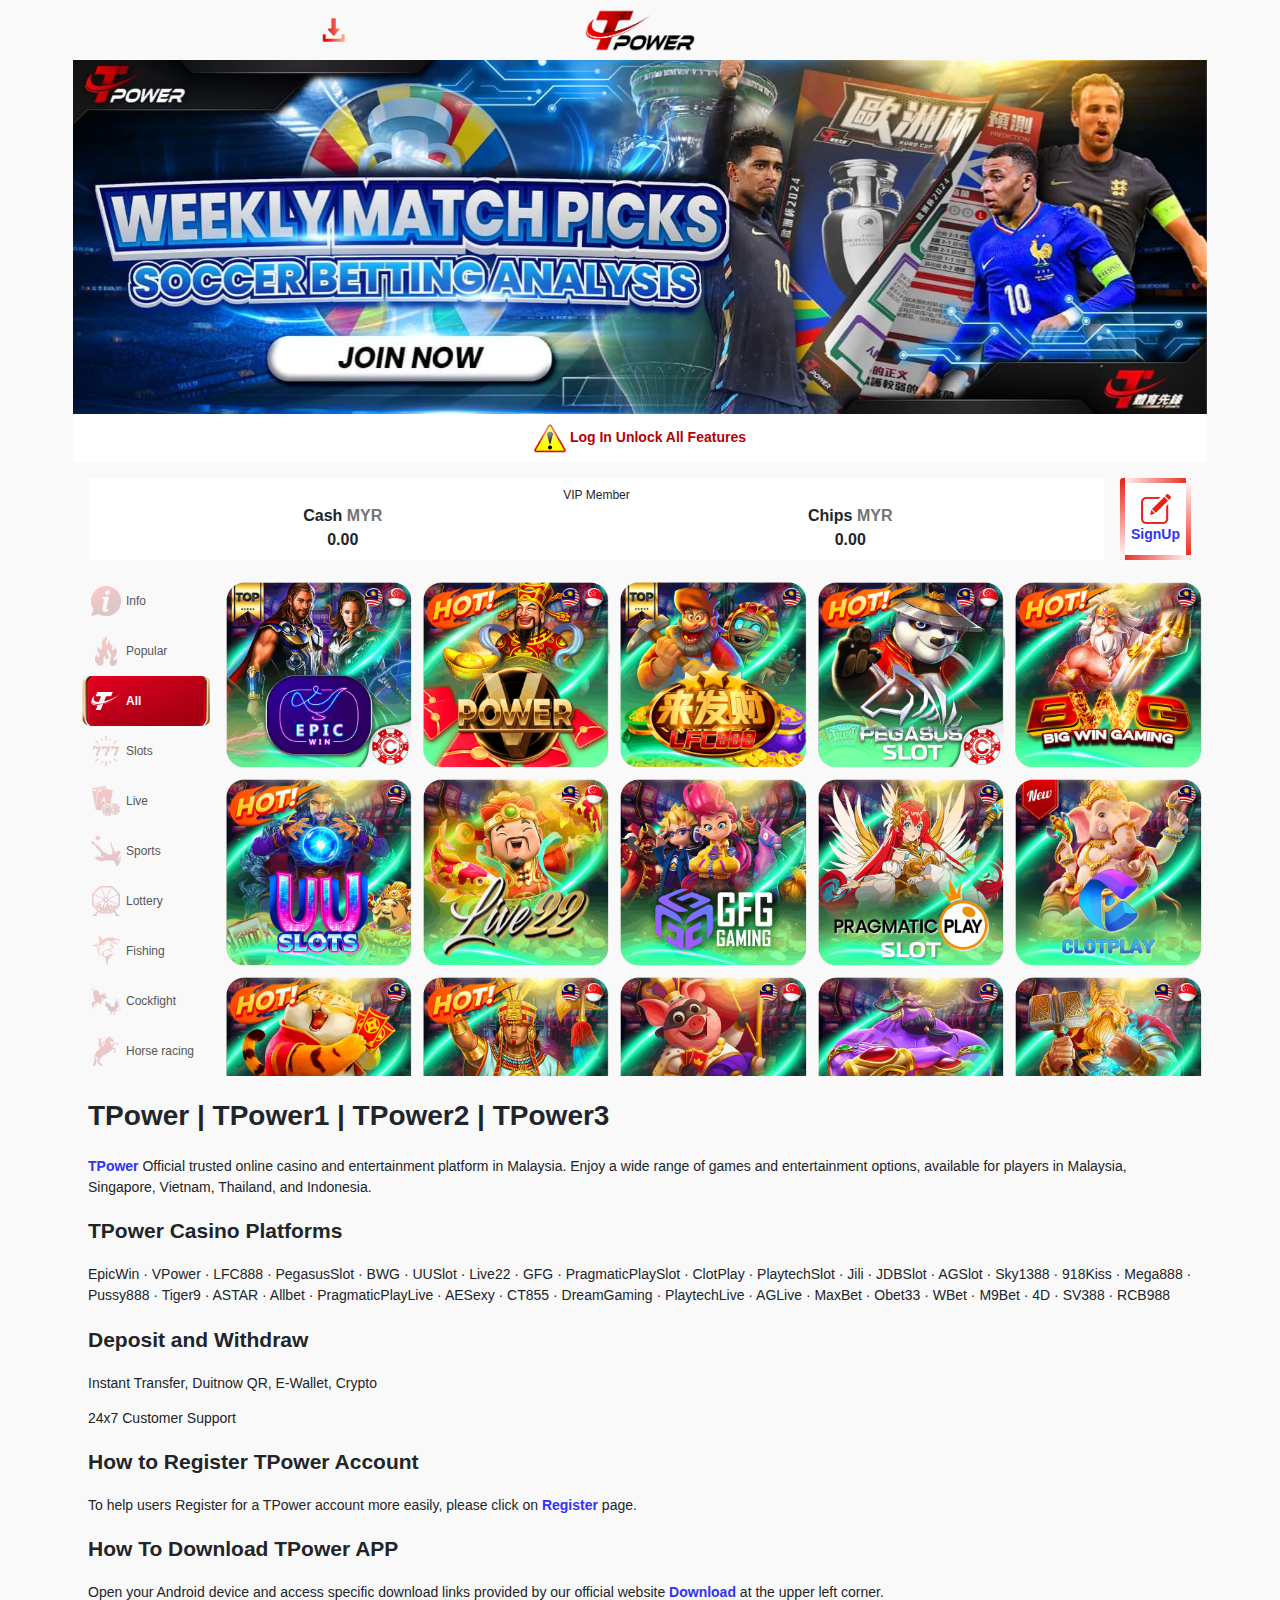
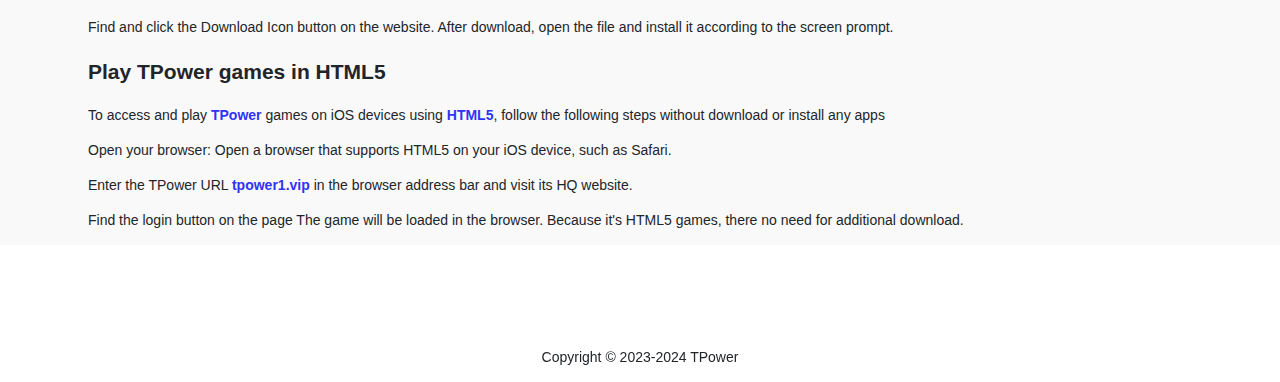
==== index.html @ b929d37a "Update index.html" ====
<!DOCTYPE html>

<head>
    <html lang="en" />
    <meta charset="utf-8" />
    <meta name="viewport" content="width=device-width, initial-scale=1" />
    <meta name="author" content="TPower" />
    <meta name="title" content="TPower Official" />
    <title>TPower Official</title>
    <meta name="description" content="TPower | TPower1 | TPower2 | TPower3 Trusted Malaysia Online Gambling Site Customer Support available 24x7 Instant Transfer & Fast Withdrawal. Join Now!" />
    <meta name="keywords" content="tpower, tpower malaysia, tpower login, tpower casino, tpower 2, tpower official, tpower register, winbox, winbox login, winbox download, winbox apk, h5 winbox, a9 login, a9 agent, a9, a9 play, magnum toto kuda, magnum kuda toto, mkt, mkt 4d, carta mkt, mkt result, 4d mkt, judi free, judi online malaysia, betting, i8 betting, sports betting, 
     big boss judi, judi online" />
    <meta name="robots" content="index, follow" />
    <link rel="apple-touch-icon" sizes="180x180" href="./favicon/apple-touch-icon.png" />
    <link rel="icon" type="image/png" sizes="32x32" href="./favicon/favicon-32x32.png" />
    <link rel="icon" type="image/png" sizes="16x16" href="./favicon/favicon-16x16.png" />
    <link rel="icon" type="image/x-icon" href="./favicon.ico" />
    <link rel="manifest" href="./favicon/site.webmanifest" />
    <link rel="alternate" href="https://www.tpower1.vip" hreflang="en" />
    <link rel="alternate" href="https://www.tpower1.vip/cn" hreflang="zh-Hans" />
    <link href="./main.min.css" rel="stylesheet" />
    <script type="application/ld+json">
  {
    "@context": "https://schema.org",
    "@type": "WebSite",
    "name": "TPower Official",
    "description": " TPower1 | TPower2 | TPower3 Trusted Malaysia Online Gambling Site Customer Support available 24/7 Instant Transfer & Fast Withdrawal. Join Now!",
    "alternateName": ["TPower Official"],
    "url": "https://www.tpower1.vip/"
  }
    </script>
    <meta name="google-site-verification" content="h-lVkQWXTKPnbQyWhM9craC9PoR7w5kTQ0ytJ8HIBSo" />
</head>

<body>
    <div data-v-7a945193409="" id="app">
        <div data-v-7a945193409="" id="a6685618956" class="a695261691 a69531983">
            <div data-v-7a2359685="">
                <div data-v-7a36941561="" data-v-7a2359685="" class="bg">
                </div>
                <div data-v-7a2359685="" class="container p-0 overflow-x-hidden">
                    <div data-v-7a7156162="" data-v-7a2359685="" class="navbar-height lobby">
                        <div data-v-7a7156162="" class="navbar-container fixed-top w-100 navbar-height">
                            <div data-v-7a7156162="" class="container h-100">
                                <div data-v-7a7156162="" class="row align-items-center h-100 no-gutters">
                                    <div data-v-7a7156162="" class="col">
                                        <a href="https://storage.googleapis.com/cdn-betmonsters-com-cdn-bucket-online/APP/T-Power-v1.0.54.apk" target="_blank" rel="nofollow" class=" btn"><img src="./vendor/download.png" width="32" height="26" alt="APK download"></a>
                                    </div>
                                    <div data-v-7a7156162="" class="col text-center">
                                        <a href="https://www.tpower1.vip/"><img data-v-7a7156162="" src="./vendor/logo.png" class="logo-img" alt="TPOWER" width="120" height="50"></a>
                                    </div>
                                    <div data-v-7a7156162="" class="col">
                                        <div data-v-7a7156162="" class="d-flex flex-row justify-content-end align-items-center">
                                            <div data-v-7a7156162="">
                                            </div>
                                        </div>
                                    </div>
                                </div>
                            </div>
                        </div>
                    </div>
                    <div data-v-7a956141731="" data-v-7a2359685="" id="carouselExampleIndicators" data-ride="carousel" class="carousel slide banner-carousel pointer-event">
                        <div data-v-7a956141731="" class="carousel-inner">
                            <div data-v-7a956141731="" class="carousel-item active">
                                <picture>
                                    <source srcset="./banner/171059495225.jpeg" media="(max-width: 468px)">
                                    <source srcset="./banner/171059495225.jpeg">
                                    <img data-v-7a956141731="" src="./banner/171059495225.jpeg" class="w-100 cursor-pointer" alt="banner" width="1280" height="400">
                                </picture>
                            </div>
                        </div>
                    </div>
                    <div data-v-7a1517396="" data-v-7a2359685="">
                        <div data-v-7a1517396="" class="balance-card text-center">
                            <div data-v-7a1517396=""><img src="./vendor/alert.png" width="32" height="32" alt="alert"> <span class="alert">Log In Unlock All Features</span></div>
                        </div>
                    </div>
                    <div data-v-7a1517396="" data-v-7a2359685="" class="d-flex px-3 my-3">
                        <div data-v-7a1517396="" class="balance-card text-center">
                            <div data-v-7a1517396="" class="nickname">VIP Member</div>
                            <div data-v-7a1517396="" class="d-flex">
                                <div data-v-7a1517396="" class="balance">
                                    <div data-v-7a1517396="" class="balance-name">
                                        Cash
                                        <span data-v-7a1517396="" class="myr">MYR</span>
                                    </div>
                                    <div data-v-7a1517396="" class="balance-value">
                                        0.00
                                    </div>
                                </div>
                                <div data-v-7a1517396="" class="balance ml-3">
                                    <div data-v-7a1517396="" class="balance-name">
                                        Chips
                                        <span data-v-7a1517396="" class="myr">MYR</span>
                                    </div>
                                    <div data-v-7a1517396="" class="balance-value">
                                        0.00
                                    </div>
                                </div>
                            </div>
                        </div>
                        <div data-v-7a1517396="" class="wallet-card ml-3">
                            <span> </span>
                            <span> </span>
                            <span> </span>
                            <span> </span>
                            <div data-v-7a1517396="" class="wallet-btn">
                                <a href="https://www.tpower2.com/Signup/UA0RZ4BJK" rel="nofollow" target="_blank" class="text-signup"><img data-v-7a1517396="" src="./vendor/signup.png" alt="signup">
                                    <div class="d-block">SignUp</div>
                                </a>
                            </div>
                        </div>
                    </div>
                    <div data-v-7a05651889="" data-v-7a2359685="" class="wrap">
                        <div data-v-7a039684165="" data-v-7a05651889="" class="filter-container type-filter">
                            <div data-v-7a039684165="" class="filter-item">
                                <div data-v-7a039684165="" class="bg"></div>
                                <div data-v-7a039684165="" class="d-flex align-items-center">
                                    <img data-v-7a039684165="" src="./vendor/info.png" class="type-icon" alt="info">
                                    <div data-v-7a039684165="" class="filter-text">Info
                                    </div>
                                </div>
                            </div>
                            <div data-v-7a039684165="" class="filter-item">
                                <div data-v-7a039684165="" class="bg"></div>
                                <div data-v-7a039684165="" class="d-flex align-items-center">
                                    <img data-v-7a039684165="" src="./vendor/hot.png" class="type-icon" alt="Popular game">
                                    <div data-v-7a039684165="" class="filter-text">Popular
                                    </div>
                                </div>
                            </div>
                            <div data-v-7a039684165="" class="filter-item active">
                                <div data-v-7a039684165="" class="d-flex align-items-center">
                                    <img data-v-7a039684165="" src="./vendor/all.png" class="type-icon" alt="TPower all game">
                                    <div data-v-7a039684165="" class="filter-text">All
                                    </div>
                                </div>
                            </div>
                            <div data-v-7a039684165="" class="filter-item">
                                <div data-v-7a039684165="" class="bg">
                                </div>
                                <div data-v-7a039684165="" class="d-flex align-items-center">
                                    <img data-v-7a039684165="" src="./vendor/slot.png" class="type-icon" alt="slot game">
                                    <div data-v-7a039684165="" class="filter-text">Slots
                                    </div>
                                </div>
                            </div>
                            <div data-v-7a039684165="" class="filter-item">
                                <div data-v-7a039684165="" class="bg">
                                </div>
                                <div data-v-7a039684165="" class="d-flex align-items-center">
                                    <img data-v-7a039684165="" src="./vendor/live.png" class="type-icon" alt="Live game">
                                    <div data-v-7a039684165="" class="filter-text">Live
                                    </div>
                                </div>
                            </div>
                            <div data-v-7a039684165="" class="filter-item">
                                <div data-v-7a039684165="" class="bg">
                                </div>
                                <div data-v-7a039684165="" class="d-flex align-items-center">
                                    <img data-v-7a039684165="" src="./vendor/sports.png" class="type-icon" alt="Sports">
                                    <div data-v-7a039684165="" class="filter-text">Sports
                                    </div>
                                </div>
                            </div>
                            <div data-v-7a039684165="" class="filter-item">
                                <div data-v-7a039684165="" class="bg">
                                </div>
                                <div data-v-7a039684165="" class="d-flex align-items-center">
                                    <img data-v-7a039684165="" src="./vendor/lottery.png" class="type-icon" alt="Lottery">
                                    <div data-v-7a039684165="" class="filter-text">Lottery
                                    </div>
                                </div>
                            </div>
                            <div data-v-7a039684165="" class="filter-item">
                                <div data-v-7a039684165="" class="bg">
                                </div>
                                <div data-v-7a039684165="" class="d-flex align-items-center">
                                    <img data-v-7a039684165="" src="./vendor/fishing.png" class="type-icon" alt="Fishing game">
                                    <div data-v-7a039684165="" class="filter-text">Fishing
                                    </div>
                                </div>
                            </div>
                            <div data-v-7a039684165="" class="filter-item">
                                <div data-v-7a039684165="" class="bg">
                                </div>
                                <div data-v-7a039684165="" class="d-flex align-items-center">
                                    <img data-v-7a039684165="" src="./vendor/cockfight.png" class="type-icon" alt="Cockfight">
                                    <div data-v-7a039684165="" class="filter-text">Cockfight
                                    </div>
                                </div>
                            </div>
                            <div data-v-7a039684165="" class="filter-item">
                                <div data-v-7a039684165="" class="bg">
                                </div>
                                <div data-v-7a039684165="" class="d-flex align-items-center">
                                    <img data-v-7a039684165="" src="./vendor/horseRacing.png" class="type-icon" alt="Horse racing">
                                    <div data-v-7a039684165="" class="filter-text">Horse racing
                                    </div>
                                </div>
                            </div>
                        </div>
                        <div data-v-7a05651889="" class="row no-gutters vendor-list row-cols-3 row-cols-md-5">
                            <div data-v-7a05651889="" class="col p-1">
                                <div data-v-7e6b6157="" data-v-7a05651889="">
                                    <div data-v-7e6b6157="" class="vendor-container">
                                        <div data-v-7e6b6157="" class="vendor-item mx-auto cursor-pointer">
                                            <picture>
                                                <source srcset="./platform/EpicWin.png" media="(max-width: 468px)">
                                                <img data-v-7e6b6157="" src="./platform/EpicWin.png" width="200" height="200" class="vendor-icon" loading="lazy" alt="EpicWin">
                                            </picture>
                                        </div>
                                    </div>

                                </div>
                            </div>
                            <div data-v-7a05651889="" class="col p-1">
                                <div data-v-7e6b6157="" data-v-7a05651889="">
                                    <div data-v-7e6b6157="" class="vendor-container">
                                        <div data-v-7e6b6157="" class="vendor-item mx-auto cursor-pointer">
                                            <picture>
                                                <source srcset="./platform/VPower.png" media="(max-width: 468px)">
                                                <img data-v-7e6b6157="" src="./platform/VPower.png" width="200" height="200" class="vendor-icon" loading="lazy" alt="VPower">
                                            </picture>
                                        </div>
                                    </div>

                                </div>
                            </div>
                            <div data-v-7a05651889="" class="col p-1">
                                <div data-v-7e6b6157="" data-v-7a05651889="">
                                    <div data-v-7e6b6157="" class="vendor-container">
                                        <div data-v-7e6b6157="" class="vendor-item mx-auto cursor-pointer">
                                            <picture>
                                                <source srcset="./platform/LFC888.png" media="(max-width: 468px)">
                                                <img data-v-7e6b6157="" src="./platform/LFC888.png" width="200" height="200" class="vendor-icon" loading="lazy" alt="LFC888">
                                            </picture>
                                        </div>
                                    </div>
                                </div>
                            </div>
                            <div data-v-7a05651889="" class="col p-1">
                                <div data-v-7e6b6157="" data-v-7a05651889="">
                                    <div data-v-7e6b6157="" class="vendor-container">
                                        <div data-v-7e6b6157="" class="vendor-item mx-auto cursor-pointer">
                                            <picture>
                                                <source srcset="./platform/PegasusSlot.png" media="(max-width: 468px)">
                                                <img data-v-7e6b6157="" src="./platform/PegasusSlot.png" width="200" height="200" class="vendor-icon" loading="lazy" alt="PegasusSlot">
                                            </picture>
                                        </div>
                                    </div>
                                </div>
                            </div>
                            <div data-v-7a05651889="" class="col p-1">
                                <div data-v-7e6b6157="" data-v-7a05651889="">
                                    <div data-v-7e6b6157="" class="vendor-container">
                                        <div data-v-7e6b6157="" class="vendor-item mx-auto cursor-pointer">
                                            <picture>
                                                <source srcset="./platform/BWG.png" media="(max-width: 468px)">
                                                <img data-v-7e6b6157="" src="./platform/BWG.png" width="200" height="200" class="vendor-icon" loading="lazy" alt="BWG">
                                            </picture>
                                        </div>
                                    </div>
                                </div>
                            </div>
                            <div data-v-7a05651889="" class="col p-1">
                                <div data-v-7e6b6157="" data-v-7a05651889="">
                                    <div data-v-7e6b6157="" class="vendor-container">
                                        <div data-v-7e6b6157="" class="vendor-item mx-auto cursor-pointer">
                                            <picture>
                                                <source srcset="./platform/UUslot.png" media="(max-width: 468px)">
                                                <img data-v-7e6b6157="" src="./platform/UUslot.png" width="200" height="200" class="vendor-icon" loading="lazy" alt="UUSlot">
                                            </picture>
                                        </div>
                                    </div>
                                </div>
                            </div>
                            <div data-v-7a05651889="" class="col p-1">
                                <div data-v-7e6b6157="" data-v-7a05651889="">
                                    <div data-v-7e6b6157="" class="vendor-container">
                                        <div data-v-7e6b6157="" class="vendor-item mx-auto cursor-pointer">
                                            <picture>
                                                <source srcset="./platform/Live22.png" media="(max-width: 468px)">
                                                <img data-v-7e6b6157="" src="./platform/Live22.png" width="200" height="200" class="vendor-icon" loading="lazy" alt="Live22">
                                            </picture>
                                        </div>
                                    </div>
                                </div>
                            </div>
                            <div data-v-7a05651889="" class="col p-1">
                                <div data-v-7e6b6157="" data-v-7a05651889="">
                                    <div data-v-7e6b6157="" class="vendor-container">
                                        <div data-v-7e6b6157="" class="vendor-item mx-auto cursor-pointer">
                                            <picture>
                                                <source srcset="./platform/GFG.png" media="(max-width: 468px)">
                                                <img data-v-7e6b6157="" src="./platform/GFG.png" width="200" height="200" class="vendor-icon" loading="lazy" alt="GFG">
                                            </picture>
                                        </div>
                                    </div>
                                </div>
                            </div>
                            <div data-v-7a05651889="" class="col p-1">
                                <div data-v-7e6b6157="" data-v-7a05651889="">
                                    <div data-v-7e6b6157="" class="vendor-container">
                                        <div data-v-7e6b6157="" class="vendor-item mx-auto cursor-pointer">
                                            <picture>
                                                <source srcset="./platform/PragmaticPlaySlot.png" media="(max-width: 468px)">
                                                <img data-v-7e6b6157="" src="./platform/PragmaticPlaySlot.png" width="200" height="200" class="vendor-icon" loading="lazy" alt="PragmaticPlaySlot">
                                            </picture>
                                        </div>
                                    </div>
                                </div>
                            </div>
                            <div data-v-7a05651889="" class="col p-1">
                                <div data-v-7e6b6157="" data-v-7a05651889="">
                                    <div data-v-7e6b6157="" class="vendor-container">
                                        <div data-v-7e6b6157="" class="vendor-item mx-auto cursor-pointer">
                                            <picture>
                                                <source srcset="./platform/ClotPlay.png" media="(max-width: 468px)">
                                                <img data-v-7e6b6157="" src="./platform/ClotPlay.png" width="200" height="200" class="vendor-icon" loading="lazy" alt="ClotPlay">
                                            </picture>
                                        </div>
                                    </div>
                                </div>
                            </div>
                            <div data-v-7a05651889="" class="col p-1">
                                <div data-v-7e6b6157="" data-v-7a05651889="">
                                    <div data-v-7e6b6157="" class="vendor-container">
                                        <div data-v-7e6b6157="" class="vendor-item mx-auto cursor-pointer">
                                            <picture>
                                                <source srcset="./platform/PlaytechSlot.png" media="(max-width: 468px)">
                                                <img data-v-7e6b6157="" src="./platform/PlaytechSlot.png" width="200" height="200" class="vendor-icon" loading="lazy" alt="PlaytechSlot">
                                            </picture>
                                        </div>
                                    </div>
                                </div>
                            </div>
                            <div data-v-7a05651889="" class="col p-1">
                                <div data-v-7e6b6157="" data-v-7a05651889="">
                                    <div data-v-7e6b6157="" class="vendor-container">
                                        <div data-v-7e6b6157="" class="vendor-item mx-auto cursor-pointer">
                                            <picture>
                                                <source srcset="./platform/Jili.png" media="(max-width: 468px)">
                                                <img data-v-7e6b6157="" src="./platform/Jili.png" width="200" height="200" class="vendor-icon" loading="lazy" alt="Jili">
                                            </picture>
                                        </div>
                                    </div>
                                </div>
                            </div>
                            <div data-v-7a05651889="" class="col p-1">
                                <div data-v-7e6b6157="" data-v-7a05651889="">
                                    <div data-v-7e6b6157="" class="vendor-container">
                                        <div data-v-7e6b6157="" class="vendor-item mx-auto cursor-pointer">
                                            <picture>
                                                <source srcset="./platform/JDBSlot.png" media="(max-width: 468px)">
                                                <img data-v-7e6b6157="" src="./platform/JDBSlot.png" width="200" height="200" class="vendor-icon" loading="lazy" alt="JDBSlot">
                                            </picture>
                                        </div>
                                    </div>
                                </div>
                            </div>
                            <div data-v-7a05651889="" class="col p-1">
                                <div data-v-7e6b6157="" data-v-7a05651889="">
                                    <div data-v-7e6b6157="" class="vendor-container">
                                        <div data-v-7e6b6157="" class="vendor-item mx-auto cursor-pointer">
                                            <picture>
                                                <source srcset="./platform/AGSlot.png" media="(max-width: 468px)">
                                                <img data-v-7e6b6157="" src="./platform/AGSlot.png" width="200" height="200" class="vendor-icon" loading="lazy" alt="AGSlot">
                                            </picture>
                                        </div>
                                    </div>
                                </div>
                            </div>
                            <div data-v-7a05651889="" class="col p-1">
                                <div data-v-7e6b6157="" data-v-7a05651889="">
                                    <div data-v-7e6b6157="" class="vendor-container">
                                        <div data-v-7e6b6157="" class="vendor-item mx-auto cursor-pointer">
                                            <picture>
                                                <source srcset="./platform/Sky1388.png" media="(max-width: 468px)">
                                                <img data-v-7e6b6157="" src="./platform/Sky1388.png" width="200" height="200" class="vendor-icon" loading="lazy" alt="SKY1388">
                                            </picture>
                                        </div>
                                    </div>
                                </div>
                            </div>
                            <div data-v-7a05651889="" class="col p-1">
                                <div data-v-7e6b6157="" data-v-7a05651889="">
                                    <div data-v-7e6b6157="" class="vendor-container">
                                        <div data-v-7e6b6157="" class="vendor-item mx-auto cursor-pointer">
                                            <picture>
                                                <source srcset="./platform/918Kiss.png" media="(max-width: 468px)">
                                                <img data-v-7e6b6157="" src="./platform/918Kiss.png" width="200" height="200" class="vendor-icon" loading="lazy" alt="918Kiss">
                                            </picture>
                                        </div>
                                    </div>
                                </div>
                            </div>
                            <div data-v-7a05651889="" class="col p-1">
                                <div data-v-7e6b6157="" data-v-7a05651889="">
                                    <div data-v-7e6b6157="" class="vendor-container">
                                        <div data-v-7e6b6157="" class="vendor-item mx-auto cursor-pointer">
                                            <picture>
                                                <source srcset="./platform/Mega888.png" media="(max-width: 468px)">
                                                <img data-v-7e6b6157="" src="./platform/Mega888.png" width="200" height="200" class="vendor-icon" loading="lazy" alt="Mega888">
                                            </picture>
                                        </div>
                                    </div>
                                </div>
                            </div>
                            <div data-v-7a05651889="" class="col p-1">
                                <div data-v-7e6b6157="" data-v-7a05651889="">
                                    <div data-v-7e6b6157="" class="vendor-container">
                                        <div data-v-7e6b6157="" class="vendor-item mx-auto cursor-pointer">
                                            <picture>
                                                <source srcset="./platform/Pussy888.png" media="(max-width: 468px)">
                                                <img data-v-7e6b6157="" src="./platform/Pussy888.png" width="200" height="200" class="vendor-icon" loading="lazy" alt="Pussy888">
                                            </picture>
                                        </div>
                                    </div>
                                </div>
                            </div>
                            <div data-v-7a05651889="" class="col p-1">
                                <div data-v-7e6b6157="" data-v-7a05651889="">
                                    <div data-v-7e6b6157="" class="vendor-container">
                                        <div data-v-7e6b6157="" class="vendor-item mx-auto cursor-pointer">
                                            <picture>
                                                <source srcset="./platform/Tiger9.png" media="(max-width: 468px)">
                                                <img data-v-7e6b6157="" src="./platform/Tiger9.png" width="200" height="200" class="vendor-icon" loading="lazy" alt="Tiger9">
                                            </picture>
                                        </div>
                                    </div>
                                </div>
                            </div>
                            <div data-v-7a05651889="" class="col p-1">
                                <div data-v-7e6b6157="" data-v-7a05651889="">
                                    <div data-v-7e6b6157="" class="vendor-container">
                                        <div data-v-7e6b6157="" class="vendor-item mx-auto cursor-pointer">
                                            <picture>
                                                <source srcset="./platform/ASTAR.png" media="(max-width: 468px)">
                                                <img data-v-7e6b6157="" src="./platform/ASTAR.png" width="200" height="200" class="vendor-icon" loading="lazy" alt="ASTAR">
                                            </picture>
                                        </div>
                                    </div>
                                </div>
                            </div>
                            <div data-v-7a05651889="" class="col p-1">
                                <div data-v-7e6b6157="" data-v-7a05651889="">
                                    <div data-v-7e6b6157="" class="vendor-container">
                                        <div data-v-7e6b6157="" class="vendor-item mx-auto cursor-pointer">
                                            <picture>
                                                <source srcset="./platform/JDBFishing.png" media="(max-width: 468px)">
                                                <img data-v-7e6b6157="" src="./platform/JDBFishing.png" width="200" height="200" class="vendor-icon" loading="lazy" alt="JDBFishing">
                                            </picture>
                                        </div>
                                    </div>
                                </div>
                            </div>
                            <div data-v-7a05651889="" class="col p-1">
                                <div data-v-7e6b6157="" data-v-7a05651889="">
                                    <div data-v-7e6b6157="" class="vendor-container">
                                        <div data-v-7e6b6157="" class="vendor-item mx-auto cursor-pointer">
                                            <picture>
                                                <source srcset="./platform/Allbet.png" media="(max-width: 468px)">
                                                <img data-v-7e6b6157="" src="./platform/Allbet.png" width="200" height="200" class="vendor-icon" loading="lazy" alt="Allbet">
                                            </picture>
                                        </div>
                                    </div>
                                </div>
                            </div>
                            <div data-v-7a05651889="" class="col p-1">
                                <div data-v-7e6b6157="" data-v-7a05651889="">
                                    <div data-v-7e6b6157="" class="vendor-container">
                                        <div data-v-7e6b6157="" class="vendor-item mx-auto cursor-pointer">
                                            <picture>
                                                <source srcset="./platform/PragmaticPlayLive.png" media="(max-width: 468px)">
                                                <img data-v-7e6b6157="" src="./platform/PragmaticPlayLive.png" width="200" height="200" class="vendor-icon" loading="lazy" alt="PragmaticPlayLive">
                                            </picture>
                                        </div>
                                    </div>
                                </div>
                            </div>
                            <div data-v-7a05651889="" class="col p-1">
                                <div data-v-7e6b6157="" data-v-7a05651889="">
                                    <div data-v-7e6b6157="" class="vendor-container">
                                        <div data-v-7e6b6157="" class="vendor-item mx-auto cursor-pointer">
                                            <picture>
                                                <source srcset="./platform/AESexy.png" media="(max-width: 468px)">
                                                <img data-v-7e6b6157="" src="./platform/AESexy.png" width="200" height="200" class="vendor-icon" loading="lazy" alt="AESexy">
                                            </picture>
                                        </div>
                                    </div>
                                </div>
                            </div>
                            <div data-v-7a05651889="" class="col p-1">
                                <div data-v-7e6b6157="" data-v-7a05651889="">
                                    <div data-v-7e6b6157="" class="vendor-container">
                                        <div data-v-7e6b6157="" class="vendor-item mx-auto cursor-pointer">
                                            <picture>
                                                <source srcset="./platform/CT855.png" media="(max-width: 468px)">
                                                <img data-v-7e6b6157="" src="./platform/CT855.png" width="200" height="200" class="vendor-icon" loading="lazy" alt="CT855">
                                            </picture>
                                        </div>
                                    </div>
                                </div>
                            </div>
                            <div data-v-7a05651889="" class="col p-1">
                                <div data-v-7e6b6157="" data-v-7a05651889="">
                                    <div data-v-7e6b6157="" class="vendor-container">
                                        <div data-v-7e6b6157="" class="vendor-item mx-auto cursor-pointer">
                                            <picture>
                                                <source srcset="./platform/DreamGaming.png" media="(max-width: 468px)">
                                                <img data-v-7e6b6157="" src="./platform/DreamGaming.png" width="200" height="200" class="vendor-icon" loading="lazy" alt="DreamGaming">
                                            </picture>
                                        </div>
                                    </div>
                                </div>
                            </div>
                            <div data-v-7a05651889="" class="col p-1">
                                <div data-v-7e6b6157="" data-v-7a05651889="">
                                    <div data-v-7e6b6157="" class="vendor-container">
                                        <div data-v-7e6b6157="" class="vendor-item mx-auto cursor-pointer">
                                            <picture>
                                                <source srcset="./platform/PlaytechLive.png" media="(max-width: 468px)">
                                                <img data-v-7e6b6157="" src="./platform/PlaytechLive.png" width="200" height="200" class="vendor-icon" loading="lazy" alt="PlaytechLive">
                                            </picture>
                                        </div>
                                    </div>
                                </div>
                            </div>
                            <div data-v-7a05651889="" class="col p-1">
                                <div data-v-7e6b6157="" data-v-7a05651889="">
                                    <div data-v-7e6b6157="" class="vendor-container">
                                        <div data-v-7e6b6157="" class="vendor-item mx-auto cursor-pointer">
                                            <picture>
                                                <source srcset="./platform/AGLive.png" media="(max-width: 468px)">
                                                <img data-v-7e6b6157="" src="./platform/AGLive.png" width="200" height="200" class="vendor-icon" loading="lazy" alt="AGLive">
                                            </picture>
                                        </div>
                                    </div>
                                </div>
                            </div>
                            <div data-v-7a05651889="" class="col p-1">
                                <div data-v-7e6b6157="" data-v-7a05651889="">
                                    <div data-v-7e6b6157="" class="vendor-container">
                                        <div data-v-7e6b6157="" class="vendor-item mx-auto cursor-pointer">
                                            <picture>
                                                <source srcset="./platform/MaxBet.png" media="(max-width: 468px)">
                                                <img data-v-7e6b6157="" src="./platform/MaxBet.png" width="200" height="200" class="vendor-icon" loading="lazy" alt="MaxBet">
                                            </picture>
                                        </div>
                                    </div>
                                </div>
                            </div>
                            <div data-v-7a05651889="" class="col p-1">
                                <div data-v-7e6b6157="" data-v-7a05651889="">
                                    <div data-v-7e6b6157="" class="vendor-container">
                                        <div data-v-7e6b6157="" class="vendor-item mx-auto cursor-pointer">
                                            <picture>
                                                <source srcset="./platform/Obet33.png" media="(max-width: 468px)">
                                                <img data-v-7e6b6157="" src="./platform/Obet33.png" width="200" height="200" class="vendor-icon" loading="lazy" alt="Obet33">
                                            </picture>
                                        </div>
                                    </div>
                                </div>
                            </div>
                            <div data-v-7a05651889="" class="col p-1">
                                <div data-v-7e6b6157="" data-v-7a05651889="">
                                    <div data-v-7e6b6157="" class="vendor-container">
                                        <div data-v-7e6b6157="" class="vendor-item mx-auto cursor-pointer">
                                            <picture>
                                                <source srcset="./platform/WBet.png" media="(max-width: 468px)">
                                                <img data-v-7e6b6157="" src="./platform/WBet.png" width="200" height="200" class="vendor-icon" loading="lazy" alt="WBet">
                                            </picture>
                                        </div>
                                    </div>
                                </div>
                            </div>
                            <div data-v-7a05651889="" class="col p-1">
                                <div data-v-7e6b6157="" data-v-7a05651889="">
                                    <div data-v-7e6b6157="" class="vendor-container">
                                        <div data-v-7e6b6157="" class="vendor-item mx-auto cursor-pointer">
                                            <picture>
                                                <source srcset="./platform/4D.png" media="(max-width: 468px)">
                                                <img data-v-7e6b6157="" src="./platform/4D.png" width="200" height="200" class="vendor-icon" loading="lazy" alt="4D">
                                            </picture>
                                        </div>
                                    </div>
                                </div>
                            </div>
                            <div data-v-7a05651889="" class="col p-1">
                                <div data-v-7e6b6157="" data-v-7a05651889="">
                                    <div data-v-7e6b6157="" class="vendor-container">
                                        <div data-v-7e6b6157="" class="vendor-item mx-auto cursor-pointer">
                                            <picture>
                                                <source srcset="./platform/SV388.png" media="(max-width: 468px)">
                                                <img data-v-7e6b6157="" src="./platform/SV388.png" width="200" height="200" class="vendor-icon" loading="lazy" alt="SV388">
                                            </picture>
                                        </div>
                                    </div>
                                </div>
                            </div>
                            <div data-v-7a05651889="" class="col p-1">
                                <div data-v-7e6b6157="" data-v-7a05651889="">
                                    <div data-v-7e6b6157="" class="vendor-container">
                                        <div data-v-7e6b6157="" class="vendor-item mx-auto cursor-pointer">
                                            <picture>
                                                <source srcset="./platform/RCB988.png" media="(max-width: 468px)">
                                                <img data-v-7e6b6157="" src="./platform/RCB988.png" width="200" height="200" class="vendor-icon" loading="lazy" alt="RCB988">
                                            </picture>
                                        </div>
                                    </div>
                                </div>
                            </div>
                        </div>
                    </div>
                    <div data-v-7a2359685="">

                    </div>
                    <div class="container" data-v-7a96513261="">

                        <h1>TPower | TPower1 | TPower2 | TPower3</h1>
                        <p><a href="https://www.tpower1.vip/"><b>TPower</b></a> Official trusted online casino and entertainment platform in Malaysia. 
                            Enjoy a wide range of games and entertainment options, available for players in Malaysia, Singapore, Vietnam, Thailand, and Indonesia.</p>
                        
                        <h2>TPower Casino Platforms</h2>
                        <p>EpicWin · VPower · LFC888 · PegasusSlot · BWG · UUSlot · Live22 · 
                           GFG · PragmaticPlaySlot · ClotPlay · PlaytechSlot · 
                           Jili · JDBSlot · AGSlot · Sky1388 · 918Kiss · Mega888 · Pussy888 · 
                           Tiger9 · ASTAR · Allbet · PragmaticPlayLive · AESexy · CT855 · DreamGaming · PlaytechLive · AGLive · 
                           MaxBet · Obet33 · WBet · M9Bet · 4D · SV388 · RCB988</p>
                       
                        <h2>Deposit and Withdraw</h2>
                        <p>Instant Transfer, Duitnow QR, E-Wallet, Crypto</p>
                        <p>24x7 Customer Support</p>

                        <h2>How to Register TPower Account</h2>
                        <p>To help users Register for a TPower account more easily, please click on <a href="https://www.tpower2.com/Signup/UA0RZ4BJK" rel="nofollow" target="_blank"><b>Register</b></a> page. </p>

                        <h2>How To Download TPower APP</h2>
                        <p>Open your Android device and access specific download links provided by our official website <a href="https://www.tpower1.vip/"><b>Download</b></a> at the upper left corner.</p>
                        <p>Find and click the Download Icon button on the website. After download, open the file and install it according to the screen prompt.</p>

                        <h2>Play TPower games in HTML5</h2>
                        <p>To access and play <a href="https://www.tpower2.com/Signup/UA0RZ4BJK" rel="nofollow" target="_blank"><b>TPower</b></a> games on iOS devices using <a href="https://en.wikipedia.org/wiki/HTML5" target="_blank" rel="nofollow noreferrer noopener"><b>HTML5</b></a>,
                           follow the following steps without download or install any apps</p>
                        <p>Open your browser: Open a browser that supports HTML5 on your iOS device, such as Safari.</p>
                        <p>Enter the TPower URL <a href="https://www.tpower1.vip/"><b>tpower1.vip</b></a> in the browser address bar and visit its HQ website.</p>
                        <p>Find the login button on the page The game will be loaded in the browser.
                           Because it's HTML5 games, there no need for additional download.</p>

                    </div>
                </div>
            </div>
        </div>
    </div>
    <div class="footer-total-height d-block"></div>
<div class="footer">
    <p>Copyright © 2023-2024 TPower</p>
</div>
</body>

</html>
---- main.min.css ----
/*!
 * Bootstrap v3.3.7 (http://getbootstrap.com)
 * Copyright 2011-2016 Twitter, Inc.
 * Licensed under MIT (https://github.com/twbs/bootstrap/blob/master/LICENSE)
 */ /*! normalize.css v3.0.3 | MIT License | github.com/necolas/normalize.css */
body #a6685618956 {
  font-size: 14px;
  font-family: sans-serif;
  background-color: #f9f9f9;
}
picture {
  display: block;
}
p {
  display: block;
}
img {
  max-width: 100%;
  height: auto;
}
.text-signup {
  display: block;
  font-weight: bold;
}
#a6685618956 a {
}
#a6685618956 .container {
  max-width: 700px;
}
#a6685618956 .cursor-pointer {
  cursor: pointer;
}
#a6685618956 .container[data-v-7a96513261] {
  max-width: 1134px;
  height: auto;
  display: block;
}
#a6685618956 .container[data-v-7a2359685] {
  max-width: 1134px;
}
#a6685618956.a69531983 .container[data-v-7a2359685] {
  display: -webkit-box;
  display: -ms-flexbox;
  display: flex;
  -webkit-box-orient: vertical;
  -webkit-box-direction: normal;
  -ms-flex-direction: column;
  flex-direction: column;
}
#a6685618956 .overflow-x-hidden[data-v-7a2359685] {
  overflow-x: hidden;
}
#a6685618956 .navbar-height[data-v-7a7156162] {
  height: 70px;
}
#a6685618956 .logo-img[data-v-7a7156162] {
  max-height: 55px;
  max-width: 100%;
  -o-object-fit: contain;
  object-fit: contain;
}
#a6685618956.a69531983 .navbar-height[data-v-7a7156162] {
  height: 60px;
}
#a6685618956.a69531983 .logo-img[data-v-7a7156162] {
  max-height: 45px;
}
#a6685618956.a695261691 .navbar-container[data-v-7a7156162] {
  background-color: #f9f9f9;
  color: #242424;
}
#a6685618956 .countryImage[data-v-7a2856198] {
  height: 23px;
  width: 23px;
  -o-object-fit: cover;
  object-fit: cover;
}
#a6685618956 .bg[data-v-7a36941561] {
  position: fixed;
  z-index: -1;
  top: 0;
  right: 0;
  bottom: 0;
  left: 0;
  -webkit-transform: translateZ(0);
  transform: translateZ(0);
}
#a6685618956.a695261691 .bg[data-v-7a36941561] {
  background-color: #f9f9f9;
}
.footer-total-height {
  height: 68px;
}
.footer-total-height {
  height: 88px;
}
#a6685618956 .footer-container[data-v-7a30832209] {
  width: 100%;
  height: 68px;
}
#a6685618956 .footer-bg[data-v-7a30832209] {
  position: absolute;
  background-repeat: no-repeat;
  background-position: 50%;
  background-size: 1000px 68px;
  height: 100%;
  width: 100%;
}
#a6685618956 .footer-item[data-v-7a30832209] {
  position: relative;
}
#a6685618956 .tab-text[data-v-7a30832209] {
  font-size: 12px;
  margin-top: 3px;
  white-space: nowrap;
}
#a6685618956 .tab-icon[data-v-7a30832209] {
  height: 32px;
  width: 32px;
  margin-top: 8px;
  -o-object-fit: contain;
  object-fit: contain;
  cursor: pointer;
}
#a6685618956 .main-button[data-v-7a30832209] {
  width: 62px;
  height: 62px;
  top: 8px;
  -o-object-fit: contain;
  object-fit: contain;
  z-index: 1;
}
#a6685618956 .main-button[data-v-7a30832209] {
  cursor: pointer;
  position: absolute;
  left: 50%;
  -webkit-transform: translate(-50%, -50%);
  transform: translate(-50%, -50%);
}
#a6685618956.a695261691 .footer-bg[data-v-7a30832209] {
  background: #fff;
  -webkit-box-shadow: 0 12px 10px 10px hsla(0, 0%, 67.8%, 0.6196078431372549);
  box-shadow: 0 12px 10px 10px hsla(0, 0%, 67.8%, 0.6196078431372549);
  border-top-left-radius: 20px;
  border-top-right-radius: 20px;
}
#a6685618956.a695261691 .tab-text[data-v-7a30832209] {
  color: #575757;
}
#a6685618956.a695261691 .tab-text-active[data-v-7a30832209] {
  color: #000;
}
#a6685618956.a69531983 .wrap[data-v-7a05651889] {
  display: -webkit-box;
  display: -ms-flexbox;
  -webkit-box-flex: 1;
  -ms-flex: 1;
  flex: 1;
  overflow: hidden;
  display: flex;
}
#a6685618956.a69531983 .wrap .type-filter[data-v-7a05651889],
#a6685618956.a69531983 .wrap .vendor-list[data-v-7a05651889] {
  height: 500px;
  max-height: 500px;
  overflow-y: auto;
}
#a6685618956.a69531983 .wrap .vendor-list[data-v-7a05651889] {
  -ms-flex-line-pack: start;
  align-content: flex-start;
  -webkit-box-flex: 1;
  -ms-flex: 1;
  flex: 1;
}
#a6685618956 .filter-container[data-v-7a039684165] {
  display: -webkit-box;
  display: -ms-flexbox;
  display: flex;
  -webkit-box-orient: vertical;
  -webkit-box-direction: normal;
  -ms-flex-direction: column;
  flex-direction: column;
  padding: 0 8px;
  width: 147px;
  max-width: 35%;
  -webkit-box-align: center;
  -ms-flex-align: center;
  align-items: center;
}
#a6685618956 .filter-item[data-v-7a039684165] {
  padding: 10px;
  cursor: pointer;
  width: 100%;
  position: relative;
  white-space: nowrap;
}
#a6685618956 .filter-item .bg[data-v-7a039684165] {
  position: absolute;
  top: 0;
  left: 0;
  bottom: 0;
  right: 0;
  z-index: -1;
}
#a6685618956 .filter-item .type-icon[data-v-7a039684165] {
  height: 30px;
  width: 30px;
  -o-object-fit: contain;
  object-fit: contain;
}
#a6685618956 .filter-item .filter-text[data-v-7a039684165] {
  margin: 0 5px;
  font-size: 12px;
  color: #575757;
}
#a6685618956 .filter-item.active .filter-text[data-v-7a039684165] {
  color: #fff;
  font-weight: 700;
}
#a6685618956 .filter-item.active {
  background-image: url("./vendor/sidebar.png");
  background-size: 100%;
  background-repeat: no-repeat;
  border-radius: 10px;
  background-position: center;
}
#a6685618956 .vendor-container[data-v-7e6b6157] {
  padding-top: 62%;
  position: relative;
  width: 100%;
}
#a6685618956.a69531983 .vendor-container[data-v-7e6b6157] {
  padding-top: 100%;
}
#a6685618956 .disable[data-v-7e6b6157] {
  -webkit-filter: grayscale(1);
  filter: grayscale(1);
}
#a6685618956 .vendor-item[data-v-7e6b6157] {
  position: absolute;
  top: 0;
  left: 0;
  bottom: 0;
  right: 0;
}
#a6685618956 .vendor-icon[data-v-7e6b6157] {
  position: absolute;
  width: 96%;
  height: 96%;
  -o-object-fit: contain;
  object-fit: contain;
  top: 50%;
  left: 50%;
  -webkit-transform: translate(-50%, -50%);
  transform: translate(-50%, -50%);
  border-radius: 8px;
}
#a6685618956.a69531983 .vendor-icon[data-v-7e6b6157] {
  width: 100%;
  height: 100%;
}
#a6685618956 .coming-soon[data-v-7e6b6157] {
  position: absolute;
  left: -3%;
  bottom: 15%;
  width: 100%;
  -o-object-fit: contain;
  object-fit: contain;
}
#a6685618956 .balance-card[data-v-7a1517396],
#a6685618956 .wallet-card[data-v-7a1517396] {
  background-color: #fff;
  border-radius: 3px;
  padding: 8px;
  text-align: center;
}
#a6685618956 .balance-card[data-v-7a1517396] {
  -webkit-box-flex: 1;
  -ms-flex: 1;
  flex: 1;
}
#a6685618956 .wallet-card[data-v-7a1517396] {
  display: -webkit-box;
  display: -ms-flexbox;
  display: flex;
  -ms-flex-pack: distribute;
  justify-content: space-around;
  -webkit-box-align: center;
  -ms-flex-align: center;
  align-items: center;
  cursor: pointer;
}
#a6685618956 .wallet-card .wallet-btn[data-v-7a1517396] {
  width: 55px;
}
#a6685618956 .wallet-card .wallet-btn img[data-v-7a1517396] {
  width: 30px;
  height: 30px;
}
#a6685618956 .nickname[data-v-7a1517396] {
  font-size: 12px;
}
#a6685618956 .balance[data-v-7a1517396] {
  width: 100%;
  font-size: 16px;
  font-weight: 700;
  white-space: nowrap;
  display: -webkit-box;
  display: -ms-flexbox;
  display: flex;
  -webkit-box-orient: vertical;
  -webkit-box-direction: normal;
  -ms-flex-direction: column;
  flex-direction: column;
  -webkit-box-pack: center;
  -ms-flex-pack: center;
  justify-content: center;
  -webkit-box-align: center;
  -ms-flex-align: center;
  align-items: center;
}
#a6685618956 .myr[data-v-7a1517396] {
  color: #747474;
  font-size: 16px;
}
#a6685618956.C911 ul li[data-v-625421d4]::marker {
  color: #997227;
}
#a6685618956.C912 ul li[data-v-625421d4]::marker {
  color: #00d2fa;
}
#a6685618956.C913 ul li[data-v-625421d4]::marker,
#a6685618956.C914 ul li[data-v-625421d4]::marker {
  color: #ffd36d;
}
#a6685618956.C915 ul li[data-v-625421d4]::marker {
  color: #212529;
}
#a6685618956.C916 ul li[data-v-625421d4]::marker {
  color: #f80605;
}
#C10.C1011 ul li[data-v-f50376a2]::marker {
  color: #e8bd70;
}
@font-face {
  font-family: Microsoft YaHei;
  src: url(/static/fonts/msyh.12916d9.ttf) format("truetype");
  font-weight: 400;
}
#C12.C1211 ul li[data-v-530b4454]::marker {
  color: #47d1ff;
}
:root {
  --blue: #007bff;
  --indigo: #6610f2;
  --purple: #6f42c1;
  --pink: #e83e8c;
  --red: #dc3545;
  --orange: #fd7e14;
  --yellow: #ffc107;
  --green: #28a745;
  --teal: #20c997;
  --cyan: #17a2b8;
  --white: #fff;
  --gray: #6c757d;
  --gray-dark: #343a40;
  --primary: #007bff;
  --secondary: #6c757d;
  --success: #28a745;
  --info: #17a2b8;
  --warning: #ffc107;
  --danger: #dc3545;
  --light: #f8f9fa;
  --dark: #343a40;
  --breakpoint-xs: 0;
  --breakpoint-sm: 576px;
  --breakpoint-md: 768px;
  --breakpoint-lg: 992px;
  --breakpoint-xl: 1200px;
  --font-family-sans-serif: -apple-system, BlinkMacSystemFont, "Segoe UI",
    Roboto, "Helvetica Neue", Arial, "Noto Sans", "Liberation Sans", sans-serif,
    "Apple Color Emoji", "Segoe UI Emoji", "Segoe UI Symbol", "Noto Color Emoji";
  --font-family-monospace: SFMono-Regular, Menlo, Monaco, Consolas,
    "Liberation Mono", "Courier New", monospace;
}
*,
:after,
:before {
  -webkit-box-sizing: border-box;
  box-sizing: border-box;
}
html {
  font-family: sans-serif;
  line-height: 1.15;
  -webkit-text-size-adjust: 100%;
  -webkit-tap-highlight-color: transparent;
}
body {
  margin: 0;
  font-family: -apple-system, BlinkMacSystemFont, Segoe UI, Roboto,
    Helvetica Neue, Arial, Noto Sans, Liberation Sans, sans-serif,
    Apple Color Emoji, Segoe UI Emoji, Segoe UI Symbol, Noto Color Emoji;
  font-size: 1rem;
  font-weight: 400;
  line-height: 1.5;
  color: #212529;
  text-align: left;
  background-color: #fff;
}
[tabindex="-1"]:focus:not(:focus-visible) {
  outline: 0 !important;
}
h1,
h2 {
  display: block;
}
a {
  color: #3033f7;
  display: inline-block;
  text-decoration: none;
  background-color: transparent;
}
a:hover {
  color: #0056b3;
  text-decoration: underline;
}
img {
  border-style: none;
}
img {
  vertical-align: middle;
}
button:focus:not(:focus-visible) {
  outline: 0;
}
[type="button"]:not(:disabled),
[type="reset"]:not(:disabled),
[type="submit"]:not(:disabled),
button:not(:disabled) {
  cursor: pointer;
}
::-webkit-file-upload-button {
  font: inherit;
  -webkit-appearance: button;
}
.container {
  width: 100%;
  padding-right: 15px;
  padding-left: 15px;
  margin-right: auto;
  margin-left: auto;
}
@media (min-width: 576px) {
  .container {
    max-width: 540px;
  }
}
@media (min-width: 768px) {
  .container {
    max-width: 720px;
  }
}
@media (min-width: 992px) {
  .container {
    max-width: 960px;
  }
}
@media (min-width: 1200px) {
  .container {
    max-width: 1140px;
  }
}
.row {
  display: -ms-flexbox;
  display: -webkit-box;
  display: flex;
  -ms-flex-wrap: wrap;
  flex-wrap: wrap;
  margin-right: -15px;
  margin-left: -15px;
}
.no-gutters {
  margin-right: 0;
  margin-left: 0;
}
.no-gutters > .col {
  padding-right: 0;
  padding-left: 0;
}
.col {
  position: relative;
  width: 100%;
  padding-right: 15px;
  padding-left: 15px;
}
.col {
  -ms-flex-preferred-size: 0;
  flex-basis: 0;
  -ms-flex-positive: 1;
  -webkit-box-flex: 1;
  flex-grow: 1;
  max-width: 100%;
}
.row-cols-3 > * {
  -ms-flex: 0 0 33.333333%;
  -webkit-box-flex: 0;
  flex: 0 0 33.333333%;
  max-width: 33.333333%;
}
@media (min-width: 768px) {
  .row-cols-md-5 > * {
    -ms-flex: 0 0 20%;
    -webkit-box-flex: 0;
    flex: 0 0 20%;
    max-width: 20%;
  }
}
.custom-control-input.is-valid:focus:not(:checked)
  ~ .custom-control-label:before,
.was-validated
  .custom-control-input:valid:focus:not(:checked)
  ~ .custom-control-label:before {
  border-color: #28a745;
}
.custom-control-input.is-invalid:focus:not(:checked)
  ~ .custom-control-label:before,
.was-validated
  .custom-control-input:invalid:focus:not(:checked)
  ~ .custom-control-label:before {
  border-color: #dc3545;
}
.btn {
  display: inline-block;
  font-weight: 400;
  color: #212529;
  text-align: center;
  vertical-align: middle;
  -webkit-user-select: none;
  -moz-user-select: none;
  -ms-user-select: none;
  user-select: none;
  background-color: transparent;
  border: 1px solid transparent;
  padding: 0.375rem 0.75rem;
  font-size: 1rem;
  line-height: 1.5;
  border-radius: 0.25rem;
  -webkit-transition: color 0.15s ease-in-out,
    background-color 0.15s ease-in-out, border-color 0.15s ease-in-out,
    -webkit-box-shadow 0.15s ease-in-out;
  transition: color 0.15s ease-in-out, background-color 0.15s ease-in-out,
    border-color 0.15s ease-in-out, -webkit-box-shadow 0.15s ease-in-out;
  transition: color 0.15s ease-in-out, background-color 0.15s ease-in-out,
    border-color 0.15s ease-in-out, box-shadow 0.15s ease-in-out;
  transition: color 0.15s ease-in-out, background-color 0.15s ease-in-out,
    border-color 0.15s ease-in-out, box-shadow 0.15s ease-in-out,
    -webkit-box-shadow 0.15s ease-in-out;
}
@media (prefers-reduced-motion: reduce) {
  .btn {
    -webkit-transition: none;
    transition: none;
  }
}
.btn:hover {
  color: #212529;
  text-decoration: none;
}
.btn:focus {
  outline: 0;
  -webkit-box-shadow: 0 0 0 0.2rem rgba(0, 123, 255, 0.25);
  box-shadow: 0 0 0 0.2rem rgba(0, 123, 255, 0.25);
}
.btn:disabled {
  opacity: 0.65;
}
.btn:not(:disabled):not(.disabled) {
  cursor: pointer;
}
.btn-primary:not(:disabled):not(.disabled).active,
.btn-primary:not(:disabled):not(.disabled):active {
  color: #fff;
  background-color: #0062cc;
  border-color: #005cbf;
}
.btn-primary:not(:disabled):not(.disabled).active:focus,
.btn-primary:not(:disabled):not(.disabled):active:focus {
  -webkit-box-shadow: 0 0 0 0.2rem rgba(38, 143, 255, 0.5);
  box-shadow: 0 0 0 0.2rem rgba(38, 143, 255, 0.5);
}
.btn-secondary:not(:disabled):not(.disabled).active,
.btn-secondary:not(:disabled):not(.disabled):active {
  color: #fff;
  background-color: #545b62;
  border-color: #4e555b;
}
.btn-secondary:not(:disabled):not(.disabled).active:focus,
.btn-secondary:not(:disabled):not(.disabled):active:focus {
  -webkit-box-shadow: 0 0 0 0.2rem rgba(130, 138, 145, 0.5);
  box-shadow: 0 0 0 0.2rem rgba(130, 138, 145, 0.5);
}
.btn-success:not(:disabled):not(.disabled).active,
.btn-success:not(:disabled):not(.disabled):active {
  color: #fff;
  background-color: #1e7e34;
  border-color: #1c7430;
}
.btn-success:not(:disabled):not(.disabled).active:focus,
.btn-success:not(:disabled):not(.disabled):active:focus {
  -webkit-box-shadow: 0 0 0 0.2rem rgba(72, 180, 97, 0.5);
  box-shadow: 0 0 0 0.2rem rgba(72, 180, 97, 0.5);
}
.btn-info:not(:disabled):not(.disabled).active,
.btn-info:not(:disabled):not(.disabled):active {
  color: #fff;
  background-color: #117a8b;
  border-color: #10707f;
}
.btn-info:not(:disabled):not(.disabled).active:focus,
.btn-info:not(:disabled):not(.disabled):active:focus {
  -webkit-box-shadow: 0 0 0 0.2rem rgba(58, 176, 195, 0.5);
  box-shadow: 0 0 0 0.2rem rgba(58, 176, 195, 0.5);
}
.btn-warning:not(:disabled):not(.disabled).active,
.btn-warning:not(:disabled):not(.disabled):active {
  color: #212529;
  background-color: #d39e00;
  border-color: #c69500;
}
.btn-warning:not(:disabled):not(.disabled).active:focus,
.btn-warning:not(:disabled):not(.disabled):active:focus {
  -webkit-box-shadow: 0 0 0 0.2rem rgba(222, 170, 12, 0.5);
  box-shadow: 0 0 0 0.2rem rgba(222, 170, 12, 0.5);
}
.btn-danger:not(:disabled):not(.disabled).active,
.btn-danger:not(:disabled):not(.disabled):active {
  color: #fff;
  background-color: #bd2130;
  border-color: #b21f2d;
}
.btn-danger:not(:disabled):not(.disabled).active:focus,
.btn-danger:not(:disabled):not(.disabled):active:focus {
  -webkit-box-shadow: 0 0 0 0.2rem rgba(225, 83, 97, 0.5);
  box-shadow: 0 0 0 0.2rem rgba(225, 83, 97, 0.5);
}
.btn-light:not(:disabled):not(.disabled).active,
.btn-light:not(:disabled):not(.disabled):active {
  color: #212529;
  background-color: #dae0e5;
  border-color: #d3d9df;
}
.btn-light:not(:disabled):not(.disabled).active:focus,
.btn-light:not(:disabled):not(.disabled):active:focus {
  -webkit-box-shadow: 0 0 0 0.2rem rgba(216, 217, 219, 0.5);
  box-shadow: 0 0 0 0.2rem rgba(216, 217, 219, 0.5);
}
.btn-dark:not(:disabled):not(.disabled).active,
.btn-dark:not(:disabled):not(.disabled):active {
  color: #fff;
  background-color: #1d2124;
  border-color: #171a1d;
}
.btn-dark:not(:disabled):not(.disabled).active:focus,
.btn-dark:not(:disabled):not(.disabled):active:focus {
  -webkit-box-shadow: 0 0 0 0.2rem rgba(82, 88, 93, 0.5);
  box-shadow: 0 0 0 0.2rem rgba(82, 88, 93, 0.5);
}
.btn-outline-primary:not(:disabled):not(.disabled).active,
.btn-outline-primary:not(:disabled):not(.disabled):active {
  color: #fff;
  background-color: #007bff;
  border-color: #007bff;
}
.btn-outline-primary:not(:disabled):not(.disabled).active:focus,
.btn-outline-primary:not(:disabled):not(.disabled):active:focus {
  -webkit-box-shadow: 0 0 0 0.2rem rgba(0, 123, 255, 0.5);
  box-shadow: 0 0 0 0.2rem rgba(0, 123, 255, 0.5);
}
.btn-outline-secondary:not(:disabled):not(.disabled).active,
.btn-outline-secondary:not(:disabled):not(.disabled):active {
  color: #fff;
  background-color: #6c757d;
  border-color: #6c757d;
}
.btn-outline-secondary:not(:disabled):not(.disabled).active:focus,
.btn-outline-secondary:not(:disabled):not(.disabled):active:focus {
  -webkit-box-shadow: 0 0 0 0.2rem rgba(108, 117, 125, 0.5);
  box-shadow: 0 0 0 0.2rem rgba(108, 117, 125, 0.5);
}
.btn-outline-success:not(:disabled):not(.disabled).active,
.btn-outline-success:not(:disabled):not(.disabled):active {
  color: #fff;
  background-color: #28a745;
  border-color: #28a745;
}
.btn-outline-success:not(:disabled):not(.disabled).active:focus,
.btn-outline-success:not(:disabled):not(.disabled):active:focus {
  -webkit-box-shadow: 0 0 0 0.2rem rgba(40, 167, 69, 0.5);
  box-shadow: 0 0 0 0.2rem rgba(40, 167, 69, 0.5);
}
.btn-outline-info:not(:disabled):not(.disabled).active,
.btn-outline-info:not(:disabled):not(.disabled):active {
  color: #fff;
  background-color: #17a2b8;
  border-color: #17a2b8;
}
.btn-outline-info:not(:disabled):not(.disabled).active:focus,
.btn-outline-info:not(:disabled):not(.disabled):active:focus {
  -webkit-box-shadow: 0 0 0 0.2rem rgba(23, 162, 184, 0.5);
  box-shadow: 0 0 0 0.2rem rgba(23, 162, 184, 0.5);
}
.btn-outline-warning:not(:disabled):not(.disabled).active,
.btn-outline-warning:not(:disabled):not(.disabled):active {
  color: #212529;
  background-color: #ffc107;
  border-color: #ffc107;
}
.btn-outline-warning:not(:disabled):not(.disabled).active:focus,
.btn-outline-warning:not(:disabled):not(.disabled):active:focus {
  -webkit-box-shadow: 0 0 0 0.2rem rgba(255, 193, 7, 0.5);
  box-shadow: 0 0 0 0.2rem rgba(255, 193, 7, 0.5);
}
.btn-outline-danger:not(:disabled):not(.disabled).active,
.btn-outline-danger:not(:disabled):not(.disabled):active {
  color: #fff;
  background-color: #dc3545;
  border-color: #dc3545;
}
.btn-outline-danger:not(:disabled):not(.disabled).active:focus,
.btn-outline-danger:not(:disabled):not(.disabled):active:focus {
  -webkit-box-shadow: 0 0 0 0.2rem rgba(220, 53, 69, 0.5);
  box-shadow: 0 0 0 0.2rem rgba(220, 53, 69, 0.5);
}
.btn-outline-light:not(:disabled):not(.disabled).active,
.btn-outline-light:not(:disabled):not(.disabled):active {
  color: #212529;
  background-color: #f8f9fa;
  border-color: #f8f9fa;
}
.btn-outline-light:not(:disabled):not(.disabled).active:focus,
.btn-outline-light:not(:disabled):not(.disabled):active:focus {
  -webkit-box-shadow: 0 0 0 0.2rem rgba(248, 249, 250, 0.5);
  box-shadow: 0 0 0 0.2rem rgba(248, 249, 250, 0.5);
}
.btn-outline-dark:not(:disabled):not(.disabled).active,
.btn-outline-dark:not(:disabled):not(.disabled):active {
  color: #fff;
  background-color: #343a40;
  border-color: #343a40;
}
.btn-outline-dark:not(:disabled):not(.disabled).active:focus,
.btn-outline-dark:not(:disabled):not(.disabled):active:focus {
  -webkit-box-shadow: 0 0 0 0.2rem rgba(52, 58, 64, 0.5);
  box-shadow: 0 0 0 0.2rem rgba(52, 58, 64, 0.5);
}
.dropdown-toggle {
  white-space: nowrap;
}
.dropdown-toggle:after {
  display: inline-block;
  vertical-align: 0.255em;
  content: "";
  border-top: 0.3em solid #f65343;
  border-right: 0.3em solid transparent;
  border-bottom: 0;
  border-left: 0.3em solid transparent;
}
.custom-control-input:focus:not(:checked) ~ .custom-control-label:before {
  border-color: #80bdff;
}
.custom-control-input:not(:disabled):active ~ .custom-control-label:before {
  color: #fff;
  background-color: #b3d7ff;
  border-color: #b3d7ff;
}
.close:not(:disabled):not(.disabled):focus,
.close:not(:disabled):not(.disabled):hover {
  opacity: 0.75;
}
.carousel {
  position: relative;
}
.carousel.pointer-event {
  -ms-touch-action: pan-y;
  touch-action: pan-y;
}
.carousel-inner {
  position: relative;
  width: 100%;
  overflow: hidden;
}
.carousel-inner:after {
  display: block;
  clear: both;
  content: "";
}
.carousel-item {
  position: relative;
  display: none;
  float: left;
  width: 100%;
  margin-right: -100%;
  -webkit-backface-visibility: hidden;
  backface-visibility: hidden;
  transition: -webkit-transform 0.6s ease-in-out;
  -webkit-transition: -webkit-transform 0.6s ease-in-out;
  transition: transform 0.6s ease-in-out;
  transition: transform 0.6s ease-in-out, -webkit-transform 0.6s ease-in-out;
}
@media (prefers-reduced-motion: reduce) {
  .carousel-item {
    -webkit-transition: none;
    transition: none;
  }
}
.carousel-item.active {
  display: block;
}
.d-block {
  display: block !important;
}
.d-flex {
  display: -ms-flexbox !important;
  display: -webkit-box !important;
  display: flex !important;
}
.flex-row {
  -ms-flex-direction: row !important;
  -webkit-box-orient: horizontal !important;
  flex-direction: row !important;
}
.flex-row {
  -webkit-box-direction: normal !important;
}
.justify-content-end {
  -ms-flex-pack: end !important;
  -webkit-box-pack: end !important;
  justify-content: flex-end !important;
}
.align-items-center {
  -ms-flex-align: center !important;
  -webkit-box-align: center !important;
  align-items: center !important;
}
.position-relative {
  position: relative !important;
}
.fixed-top {
  top: 0;
}
.fixed-bottom,
.fixed-top {
  position: fixed;
  right: 0;
  left: 0;
  z-index: 1030;
}
.fixed-bottom {
  bottom: 0;
}
@supports (position: sticky) {
}
.w-100 {
  width: 100% !important;
}
.h-100 {
  height: 100% !important;
}
.my-3 {
  margin-top: 1rem !important;
}
.my-3 {
  margin-bottom: 1rem !important;
}
.ml-3 {
  margin-left: 1rem !important;
}
.p-0 {
  padding: 0 !important;
}
.p-1 {
  padding: 0.25rem !important;
}
.px-3 {
  padding-right: 1rem !important;
}
.px-3 {
  padding-left: 1rem !important;
}
.mx-auto {
  margin-right: auto !important;
}
.mx-auto {
  margin-left: auto !important;
}
.text-center {
  text-align: center !important;
}
@media print {
  *,
  :after,
  :before {
    text-shadow: none !important;
    -webkit-box-shadow: none !important;
    box-shadow: none !important;
  }
  a:not(.btn) {
    text-decoration: underline;
  }
  img {
    page-break-inside: avoid;
  }
  @page {
    size: a3;
  }
  .container,
  body {
    min-width: 992px !important;
  }
}
.b-avatar.btn:not(:disabled):not(.disabled),
.b-avatar[href]:not(:disabled):not(.disabled) {
  cursor: pointer;
}
.b-avatar.btn:not(:disabled):not(.disabled):hover .b-avatar-img img,
.b-avatar[href]:not(:disabled):not(.disabled):hover .b-avatar-img img {
  -webkit-transform: scale(1.15);
  transform: scale(1.15);
}
.b-rating:not(.disabled):not(.readonly):focus:not(:hover)
  .b-rating-star.focused
  .b-rating-icon {
  -webkit-transform: scale(1.5);
  transform: scale(1.5);
}
.b-form-spinbutton .btn:hover:not(:disabled) > div > .b-icon {
  -webkit-transform: scale(1.25);
  transform: scale(1.25);
}
.wallet-card {
  position: relative;
  overflow: hidden;
}
.wallet-card span:nth-child(1) {
  position: absolute;
  top: 0;
  right: 0;
  width: 100%;
  height: 5px;
  background: linear-gradient(to right, #fff, #e92213);
  animation: animate1 2s linear infinite;
}
@keyframes animate1 {
  0% {
    transform: translateX(-100%);
  }
  100% {
    transform: translateX(100%);
  }
}
.wallet-card span:nth-child(2) {
  position: absolute;
  top: 0;
  right: 0;
  height: 100%;
  width: 5px;
  background: linear-gradient(to bottom, #fff, #e92213);
  animation: animate2 2s linear infinite;
  animation-delay: 1s;
}
@keyframes animate2 {
  0% {
    transform: translateY(-100%);
  }
  100% {
    transform: translateY(100%);
  }
}
.wallet-card span:nth-child(3) {
  position: absolute;
  bottom: 0;
  right: 0;
  width: 100%;
  height: 5px;
  background: linear-gradient(to left, #fff, #e92213);
  animation: animate3 2s linear infinite;
}
@keyframes animate3 {
  0% {
    transform: translateX(100%);
  }
  100% {
    transform: translateX(-100%);
  }
}
.wallet-card span:nth-child(4) {
  position: absolute;
  top: 0;
  left: 0;
  height: 100%;
  width: 5px;
  background: linear-gradient(to top, #fff, #e92213);
  animation: animate4 2s linear infinite;
  animation-delay: 1s;
}
@keyframes animate4 {
  0% {
    transform: translateY(100%);
  }
  100% {
    transform: translateY(-100%);
  }
}
.alert {
  font-weight: bold;
  color: #b30404;
}
.hidden {
  display: none;
}
.language-tool-box {
  width: 50px;
  position: relative;
  border: 1px solid #ffa9a0;
  padding: 2px;
  border-radius: 20px;
}
.bt-language {
  display: block;
  cursor: pointer;
}
.bt-language:hover {
  color: #03a9f4;
}
.bt-language:hover i {
  opacity: 1;
  top: 4px;
}
.bt-language i {
}
.list-language-box {
  position: absolute;
  right: 0;
}
.Language-list {
  background-color: #fff;
  margin-top: 8px;
  list-style: none;
  padding-left: 0;
  border: 3px solid #ffa8a8;
  border-radius: 5px;
}
#Language-list li {
  border-bottom: solid 1px #ffa8a8;
}
#Language-list li:hover {
  background-color: #ffa8a8;
  color: white;
}
#Language-list li a {
  padding: 8px;
  width: 128px;
  color: #a42222;
  text-decoration: none;
}
.footer {
  width: 100%;
  text-align: center;
  font-size: 14px;
}
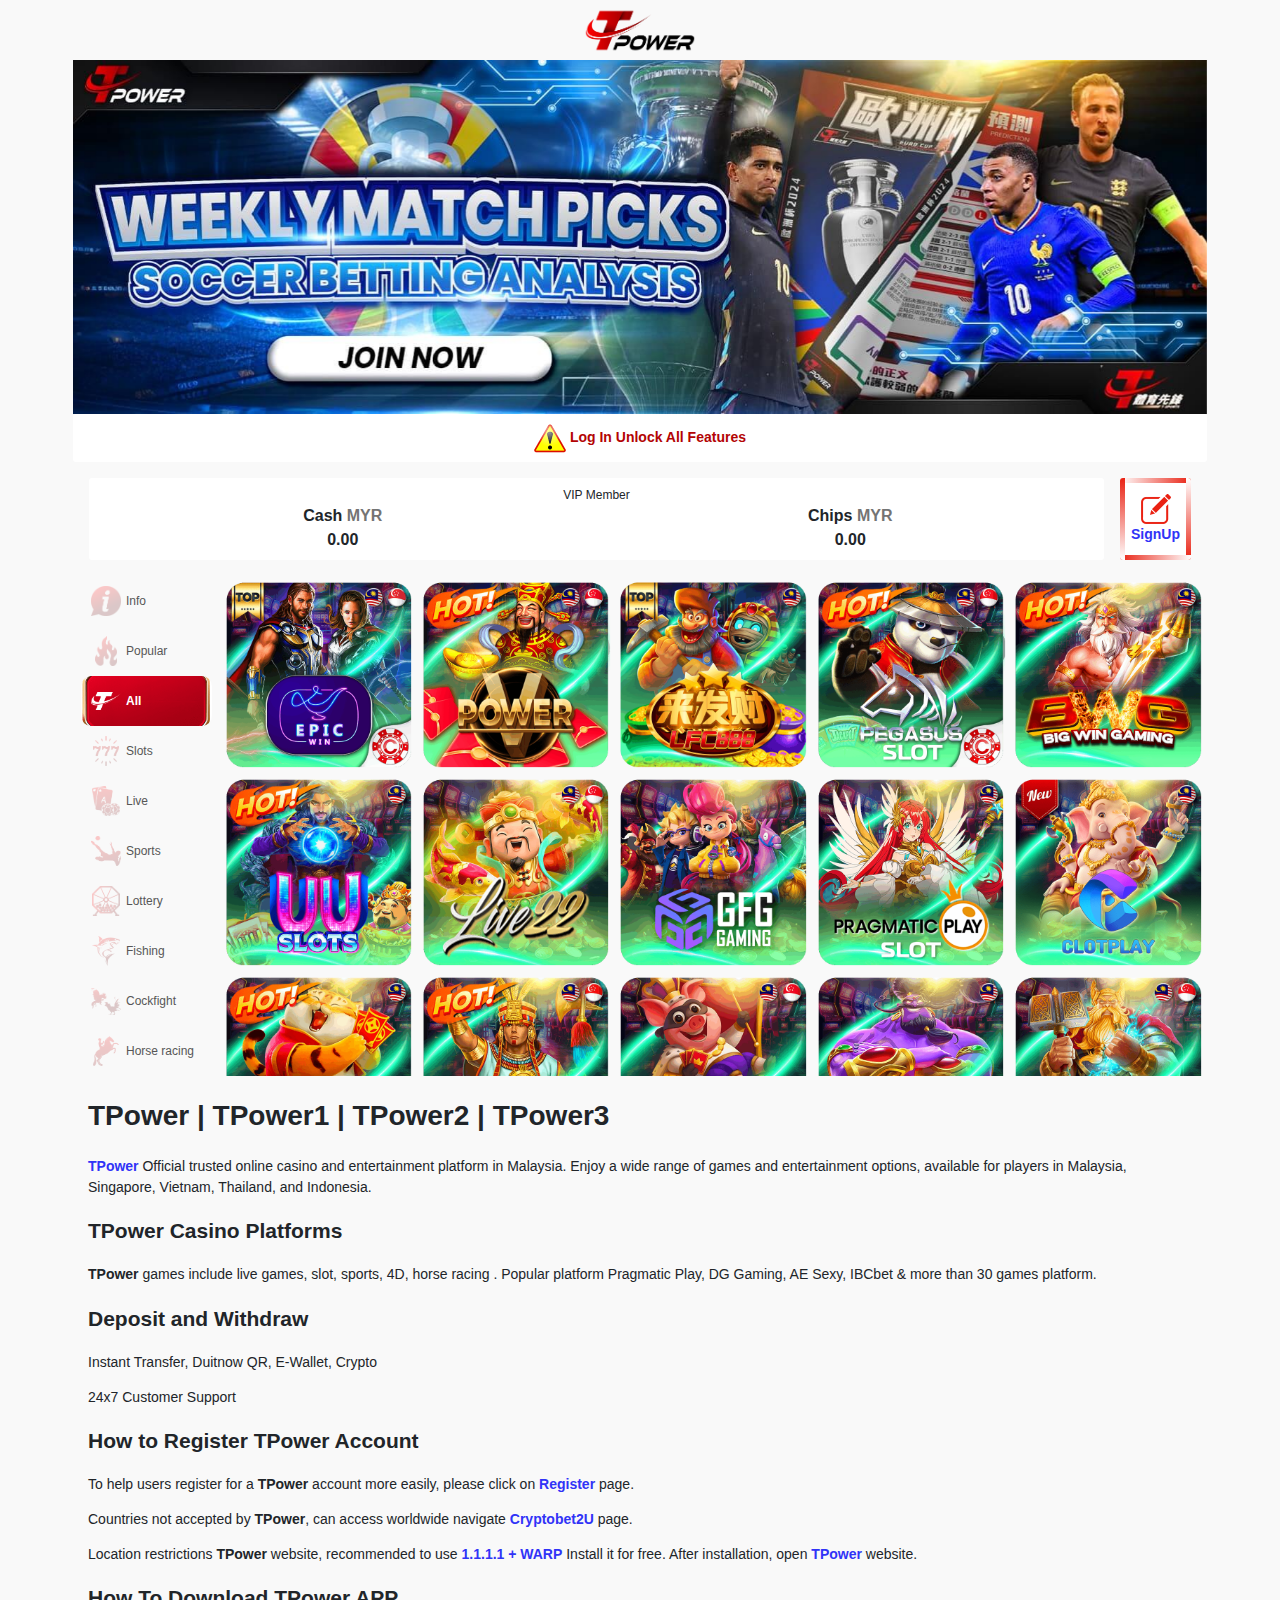
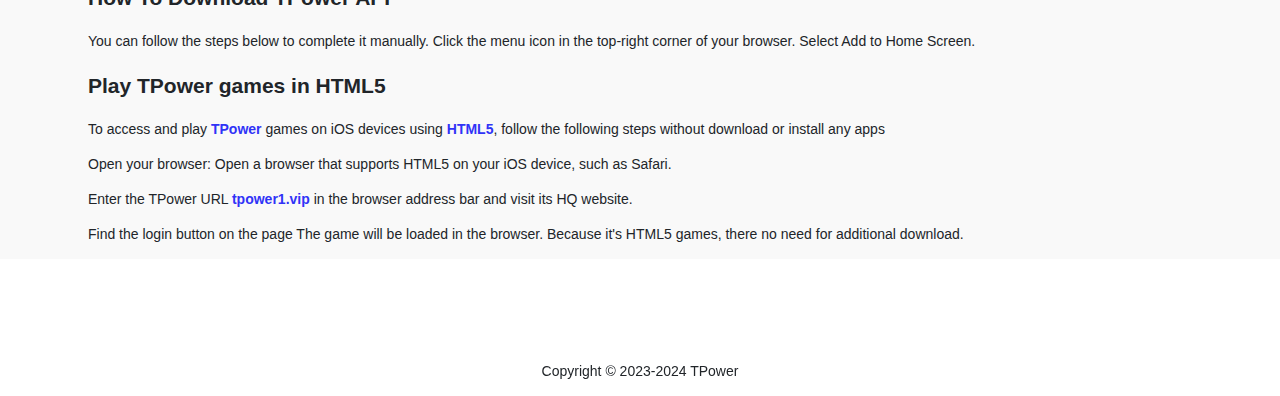
==== commit 6725c05f: "Update index.html" ====
--- a/index.html
+++ b/index.html
@@ -1,662 +1,655 @@
 <!DOCTYPE html>
-
-<head>
-    <html lang="en" />
-    <meta charset="utf-8" />
-    <meta name="viewport" content="width=device-width, initial-scale=1" />
-    <meta name="author" content="TPower" />
-    <meta name="title" content="TPower Official" />
-    <title>TPower Official</title>
-    <meta name="description" content="TPower | TPower1 | TPower2 | TPower3 Trusted Malaysia Online Gambling Site Customer Support available 24x7 Instant Transfer & Fast Withdrawal. Join Now!" />
-    <meta name="keywords" content="tpower, tpower malaysia, tpower login, tpower casino, tpower 2, tpower official, tpower register, winbox, winbox login, winbox download, winbox apk, h5 winbox, a9 login, a9 agent, a9, a9 play, magnum toto kuda, magnum kuda toto, mkt, mkt 4d, carta mkt, mkt result, 4d mkt, judi free, judi online malaysia, betting, i8 betting, sports betting, 
-     big boss judi, judi online" />
-    <meta name="robots" content="index, follow" />
-    <link rel="apple-touch-icon" sizes="180x180" href="./favicon/apple-touch-icon.png" />
-    <link rel="icon" type="image/png" sizes="32x32" href="./favicon/favicon-32x32.png" />
-    <link rel="icon" type="image/png" sizes="16x16" href="./favicon/favicon-16x16.png" />
-    <link rel="icon" type="image/x-icon" href="./favicon.ico" />
-    <link rel="manifest" href="./favicon/site.webmanifest" />
-    <link rel="alternate" href="https://www.tpower1.vip" hreflang="en" />
-    <link rel="alternate" href="https://www.tpower1.vip/cn" hreflang="zh-Hans" />
-    <link href="./main.min.css" rel="stylesheet" />
-    <script type="application/ld+json">
-  {
-    "@context": "https://schema.org",
-    "@type": "WebSite",
-    "name": "TPower Official",
-    "description": " TPower1 | TPower2 | TPower3 Trusted Malaysia Online Gambling Site Customer Support available 24/7 Instant Transfer & Fast Withdrawal. Join Now!",
-    "alternateName": ["TPower Official"],
-    "url": "https://www.tpower1.vip/"
-  }
-    </script>
-    <meta name="google-site-verification" content="h-lVkQWXTKPnbQyWhM9craC9PoR7w5kTQ0ytJ8HIBSo" />
-</head>
-
-<body>
-    <div data-v-7a945193409="" id="app">
-        <div data-v-7a945193409="" id="a6685618956" class="a695261691 a69531983">
+<html lang="en">
+   <head>
+      <meta charset="utf-8" />
+      <meta name="viewport" content="width=device-width, initial-scale=1" />
+      <meta name="author" content="TPower" />
+      <meta name="title" content="TPower Official" />
+      <title>TPower Official</title>
+      <meta name="description" content="TPower|TPower1|TPower2|TPower3 trusted malaysia online gambling site customer support available 24x7 Instant Transfer & Fast Withdrawal. Join Now!" />
+      <meta name="keywords" content="tpower, tpower1, tpower2, tpower3, tpower login, tpower register, tpower signup, tpower malaysia, tpower singapore, tpower thailand, tpower indonesia, tpower vietnam" />
+      <meta property="og:site_name" content="TPower Official" />
+      <meta property="og:title" content="TPower Official" />
+      <meta property="og:url" content="https://www.tpower1.vip/" />
+      <meta property="og:description" content="TPower|TPower1|TPower2|TPower3 trusted malaysia online gambling site customer support available 24x7 Instant Transfer & Fast Withdrawal. Join Now!" />
+      <meta name="robots" content="index, follow" />
+      <link rel="apple-touch-icon" sizes="180x180" href="./favicon/apple-touch-icon.png" />
+      <link rel="icon" type="image/png" sizes="32x32" href="./favicon/favicon-32x32.png" />
+      <link rel="icon" type="image/png" sizes="16x16" href="./favicon/favicon-16x16.png" />
+      <link rel="icon" type="image/x-icon" href="./favicon.ico" />
+      <link rel="manifest" href="./favicon/site.webmanifest" />
+      <link rel="alternate" href="https://www.tpower1.vip" hreflang="en" />
+      <link href="./main.min.css" rel="stylesheet" />
+      <script type="application/ld+json">
+         {
+           "@context": "https://schema.org",
+           "@type": "WebSite",
+           "name": "TPower Official",
+           "description": " TPower|TPower1|TPower2|TPower3 trusted malaysia online gambling site customer support available 24x7 Instant Transfer & Fast Withdrawal. Join Now!",
+           "alternateName": "TPower Official",
+           "url": "https://www.tpower1.vip/"
+         }
+           
+      </script>
+      <meta name="google-site-verification" content="h-lVkQWXTKPnbQyWhM9craC9PoR7w5kTQ0ytJ8HIBSo" />
+   </head>
+   <body>
+      <div data-v-7a945193409="" id="app">
+         <div data-v-7a945193409="" id="a6685618956" class="a695261691 a69531983">
             <div data-v-7a2359685="">
-                <div data-v-7a36941561="" data-v-7a2359685="" class="bg">
-                </div>
-                <div data-v-7a2359685="" class="container p-0 overflow-x-hidden">
-                    <div data-v-7a7156162="" data-v-7a2359685="" class="navbar-height lobby">
-                        <div data-v-7a7156162="" class="navbar-container fixed-top w-100 navbar-height">
-                            <div data-v-7a7156162="" class="container h-100">
-                                <div data-v-7a7156162="" class="row align-items-center h-100 no-gutters">
-                                    <div data-v-7a7156162="" class="col">
-                                        <a href="https://storage.googleapis.com/cdn-betmonsters-com-cdn-bucket-online/APP/T-Power-v1.0.54.apk" target="_blank" rel="nofollow" class=" btn"><img src="./vendor/download.png" width="32" height="26" alt="APK download"></a>
+               <div data-v-7a36941561="" data-v-7a2359685="" class="bg">
+               </div>
+               <div data-v-7a2359685="" class="container p-0 overflow-x-hidden">
+                  <div data-v-7a7156162="" data-v-7a2359685="" class="navbar-height lobby">
+                     <div data-v-7a7156162="" class="navbar-container fixed-top w-100 navbar-height">
+                        <div data-v-7a7156162="" class="container h-100">
+                           <div data-v-7a7156162="" class="row align-items-center h-100 no-gutters">
+                              <div data-v-7a7156162="" class="col">
+                              </div>
+                              <div data-v-7a7156162="" class="col text-center">
+                                 <a href="https://www.tpower1.vip/"><img data-v-7a7156162="" src="./vendor/logo.png" class="logo-img" alt="TPOWER" width="120" height="50"></a>
+                              </div>
+                              <div data-v-7a7156162="" class="col">
+                                 <div data-v-7a7156162="" class="d-flex flex-row justify-content-end align-items-center">
+                                    <div data-v-7a7156162="">
                                     </div>
-                                    <div data-v-7a7156162="" class="col text-center">
-                                        <a href="https://www.tpower1.vip/"><img data-v-7a7156162="" src="./vendor/logo.png" class="logo-img" alt="TPOWER" width="120" height="50"></a>
-                                    </div>
-                                    <div data-v-7a7156162="" class="col">
-                                        <div data-v-7a7156162="" class="d-flex flex-row justify-content-end align-items-center">
-                                            <div data-v-7a7156162="">
-                                            </div>
-                                        </div>
-                                    </div>
-                                </div>
-                            </div>
-                        </div>
-                    </div>
-                    <div data-v-7a956141731="" data-v-7a2359685="" id="carouselExampleIndicators" data-ride="carousel" class="carousel slide banner-carousel pointer-event">
-                        <div data-v-7a956141731="" class="carousel-inner">
-                            <div data-v-7a956141731="" class="carousel-item active">
-                                <picture>
-                                    <source srcset="./banner/171059495225.jpeg" media="(max-width: 468px)">
-                                    <source srcset="./banner/171059495225.jpeg">
-                                    <img data-v-7a956141731="" src="./banner/171059495225.jpeg" class="w-100 cursor-pointer" alt="banner" width="1280" height="400">
-                                </picture>
-                            </div>
-                        </div>
-                    </div>
-                    <div data-v-7a1517396="" data-v-7a2359685="">
-                        <div data-v-7a1517396="" class="balance-card text-center">
-                            <div data-v-7a1517396=""><img src="./vendor/alert.png" width="32" height="32" alt="alert"> <span class="alert">Log In Unlock All Features</span></div>
-                        </div>
-                    </div>
-                    <div data-v-7a1517396="" data-v-7a2359685="" class="d-flex px-3 my-3">
-                        <div data-v-7a1517396="" class="balance-card text-center">
-                            <div data-v-7a1517396="" class="nickname">VIP Member</div>
-                            <div data-v-7a1517396="" class="d-flex">
-                                <div data-v-7a1517396="" class="balance">
-                                    <div data-v-7a1517396="" class="balance-name">
-                                        Cash
-                                        <span data-v-7a1517396="" class="myr">MYR</span>
-                                    </div>
-                                    <div data-v-7a1517396="" class="balance-value">
-                                        0.00
-                                    </div>
-                                </div>
-                                <div data-v-7a1517396="" class="balance ml-3">
-                                    <div data-v-7a1517396="" class="balance-name">
-                                        Chips
-                                        <span data-v-7a1517396="" class="myr">MYR</span>
-                                    </div>
-                                    <div data-v-7a1517396="" class="balance-value">
-                                        0.00
-                                    </div>
-                                </div>
-                            </div>
-                        </div>
-                        <div data-v-7a1517396="" class="wallet-card ml-3">
-                            <span> </span>
-                            <span> </span>
-                            <span> </span>
-                            <span> </span>
-                            <div data-v-7a1517396="" class="wallet-btn">
-                                <a href="https://www.tpower2.com/Signup/UA0RZ4BJK" rel="nofollow" target="_blank" class="text-signup"><img data-v-7a1517396="" src="./vendor/signup.png" alt="signup">
-                                    <div class="d-block">SignUp</div>
-                                </a>
-                            </div>
-                        </div>
-                    </div>
-                    <div data-v-7a05651889="" data-v-7a2359685="" class="wrap">
-                        <div data-v-7a039684165="" data-v-7a05651889="" class="filter-container type-filter">
-                            <div data-v-7a039684165="" class="filter-item">
-                                <div data-v-7a039684165="" class="bg"></div>
-                                <div data-v-7a039684165="" class="d-flex align-items-center">
-                                    <img data-v-7a039684165="" src="./vendor/info.png" class="type-icon" alt="info">
-                                    <div data-v-7a039684165="" class="filter-text">Info
-                                    </div>
-                                </div>
-                            </div>
-                            <div data-v-7a039684165="" class="filter-item">
-                                <div data-v-7a039684165="" class="bg"></div>
-                                <div data-v-7a039684165="" class="d-flex align-items-center">
-                                    <img data-v-7a039684165="" src="./vendor/hot.png" class="type-icon" alt="Popular game">
-                                    <div data-v-7a039684165="" class="filter-text">Popular
-                                    </div>
-                                </div>
-                            </div>
-                            <div data-v-7a039684165="" class="filter-item active">
-                                <div data-v-7a039684165="" class="d-flex align-items-center">
-                                    <img data-v-7a039684165="" src="./vendor/all.png" class="type-icon" alt="TPower all game">
-                                    <div data-v-7a039684165="" class="filter-text">All
-                                    </div>
-                                </div>
-                            </div>
-                            <div data-v-7a039684165="" class="filter-item">
-                                <div data-v-7a039684165="" class="bg">
-                                </div>
-                                <div data-v-7a039684165="" class="d-flex align-items-center">
-                                    <img data-v-7a039684165="" src="./vendor/slot.png" class="type-icon" alt="slot game">
-                                    <div data-v-7a039684165="" class="filter-text">Slots
-                                    </div>
-                                </div>
-                            </div>
-                            <div data-v-7a039684165="" class="filter-item">
-                                <div data-v-7a039684165="" class="bg">
-                                </div>
-                                <div data-v-7a039684165="" class="d-flex align-items-center">
-                                    <img data-v-7a039684165="" src="./vendor/live.png" class="type-icon" alt="Live game">
-                                    <div data-v-7a039684165="" class="filter-text">Live
-                                    </div>
-                                </div>
-                            </div>
-                            <div data-v-7a039684165="" class="filter-item">
-                                <div data-v-7a039684165="" class="bg">
-                                </div>
-                                <div data-v-7a039684165="" class="d-flex align-items-center">
-                                    <img data-v-7a039684165="" src="./vendor/sports.png" class="type-icon" alt="Sports">
-                                    <div data-v-7a039684165="" class="filter-text">Sports
-                                    </div>
-                                </div>
-                            </div>
-                            <div data-v-7a039684165="" class="filter-item">
-                                <div data-v-7a039684165="" class="bg">
-                                </div>
-                                <div data-v-7a039684165="" class="d-flex align-items-center">
-                                    <img data-v-7a039684165="" src="./vendor/lottery.png" class="type-icon" alt="Lottery">
-                                    <div data-v-7a039684165="" class="filter-text">Lottery
-                                    </div>
-                                </div>
-                            </div>
-                            <div data-v-7a039684165="" class="filter-item">
-                                <div data-v-7a039684165="" class="bg">
-                                </div>
-                                <div data-v-7a039684165="" class="d-flex align-items-center">
-                                    <img data-v-7a039684165="" src="./vendor/fishing.png" class="type-icon" alt="Fishing game">
-                                    <div data-v-7a039684165="" class="filter-text">Fishing
-                                    </div>
-                                </div>
-                            </div>
-                            <div data-v-7a039684165="" class="filter-item">
-                                <div data-v-7a039684165="" class="bg">
-                                </div>
-                                <div data-v-7a039684165="" class="d-flex align-items-center">
-                                    <img data-v-7a039684165="" src="./vendor/cockfight.png" class="type-icon" alt="Cockfight">
-                                    <div data-v-7a039684165="" class="filter-text">Cockfight
-                                    </div>
-                                </div>
-                            </div>
-                            <div data-v-7a039684165="" class="filter-item">
-                                <div data-v-7a039684165="" class="bg">
-                                </div>
-                                <div data-v-7a039684165="" class="d-flex align-items-center">
-                                    <img data-v-7a039684165="" src="./vendor/horseRacing.png" class="type-icon" alt="Horse racing">
-                                    <div data-v-7a039684165="" class="filter-text">Horse racing
-                                    </div>
-                                </div>
-                            </div>
-                        </div>
-                        <div data-v-7a05651889="" class="row no-gutters vendor-list row-cols-3 row-cols-md-5">
-                            <div data-v-7a05651889="" class="col p-1">
-                                <div data-v-7e6b6157="" data-v-7a05651889="">
-                                    <div data-v-7e6b6157="" class="vendor-container">
-                                        <div data-v-7e6b6157="" class="vendor-item mx-auto cursor-pointer">
-                                            <picture>
-                                                <source srcset="./platform/EpicWin.png" media="(max-width: 468px)">
-                                                <img data-v-7e6b6157="" src="./platform/EpicWin.png" width="200" height="200" class="vendor-icon" loading="lazy" alt="EpicWin">
-                                            </picture>
-                                        </div>
-                                    </div>
-
-                                </div>
-                            </div>
-                            <div data-v-7a05651889="" class="col p-1">
-                                <div data-v-7e6b6157="" data-v-7a05651889="">
-                                    <div data-v-7e6b6157="" class="vendor-container">
-                                        <div data-v-7e6b6157="" class="vendor-item mx-auto cursor-pointer">
-                                            <picture>
-                                                <source srcset="./platform/VPower.png" media="(max-width: 468px)">
-                                                <img data-v-7e6b6157="" src="./platform/VPower.png" width="200" height="200" class="vendor-icon" loading="lazy" alt="VPower">
-                                            </picture>
-                                        </div>
-                                    </div>
-
-                                </div>
-                            </div>
-                            <div data-v-7a05651889="" class="col p-1">
-                                <div data-v-7e6b6157="" data-v-7a05651889="">
-                                    <div data-v-7e6b6157="" class="vendor-container">
-                                        <div data-v-7e6b6157="" class="vendor-item mx-auto cursor-pointer">
-                                            <picture>
-                                                <source srcset="./platform/LFC888.png" media="(max-width: 468px)">
-                                                <img data-v-7e6b6157="" src="./platform/LFC888.png" width="200" height="200" class="vendor-icon" loading="lazy" alt="LFC888">
-                                            </picture>
-                                        </div>
-                                    </div>
-                                </div>
-                            </div>
-                            <div data-v-7a05651889="" class="col p-1">
-                                <div data-v-7e6b6157="" data-v-7a05651889="">
-                                    <div data-v-7e6b6157="" class="vendor-container">
-                                        <div data-v-7e6b6157="" class="vendor-item mx-auto cursor-pointer">
-                                            <picture>
-                                                <source srcset="./platform/PegasusSlot.png" media="(max-width: 468px)">
-                                                <img data-v-7e6b6157="" src="./platform/PegasusSlot.png" width="200" height="200" class="vendor-icon" loading="lazy" alt="PegasusSlot">
-                                            </picture>
-                                        </div>
-                                    </div>
-                                </div>
-                            </div>
-                            <div data-v-7a05651889="" class="col p-1">
-                                <div data-v-7e6b6157="" data-v-7a05651889="">
-                                    <div data-v-7e6b6157="" class="vendor-container">
-                                        <div data-v-7e6b6157="" class="vendor-item mx-auto cursor-pointer">
-                                            <picture>
-                                                <source srcset="./platform/BWG.png" media="(max-width: 468px)">
-                                                <img data-v-7e6b6157="" src="./platform/BWG.png" width="200" height="200" class="vendor-icon" loading="lazy" alt="BWG">
-                                            </picture>
-                                        </div>
-                                    </div>
-                                </div>
-                            </div>
-                            <div data-v-7a05651889="" class="col p-1">
-                                <div data-v-7e6b6157="" data-v-7a05651889="">
-                                    <div data-v-7e6b6157="" class="vendor-container">
-                                        <div data-v-7e6b6157="" class="vendor-item mx-auto cursor-pointer">
-                                            <picture>
-                                                <source srcset="./platform/UUslot.png" media="(max-width: 468px)">
-                                                <img data-v-7e6b6157="" src="./platform/UUslot.png" width="200" height="200" class="vendor-icon" loading="lazy" alt="UUSlot">
-                                            </picture>
-                                        </div>
-                                    </div>
-                                </div>
-                            </div>
-                            <div data-v-7a05651889="" class="col p-1">
-                                <div data-v-7e6b6157="" data-v-7a05651889="">
-                                    <div data-v-7e6b6157="" class="vendor-container">
-                                        <div data-v-7e6b6157="" class="vendor-item mx-auto cursor-pointer">
-                                            <picture>
-                                                <source srcset="./platform/Live22.png" media="(max-width: 468px)">
-                                                <img data-v-7e6b6157="" src="./platform/Live22.png" width="200" height="200" class="vendor-icon" loading="lazy" alt="Live22">
-                                            </picture>
-                                        </div>
-                                    </div>
-                                </div>
-                            </div>
-                            <div data-v-7a05651889="" class="col p-1">
-                                <div data-v-7e6b6157="" data-v-7a05651889="">
-                                    <div data-v-7e6b6157="" class="vendor-container">
-                                        <div data-v-7e6b6157="" class="vendor-item mx-auto cursor-pointer">
-                                            <picture>
-                                                <source srcset="./platform/GFG.png" media="(max-width: 468px)">
-                                                <img data-v-7e6b6157="" src="./platform/GFG.png" width="200" height="200" class="vendor-icon" loading="lazy" alt="GFG">
-                                            </picture>
-                                        </div>
-                                    </div>
-                                </div>
-                            </div>
-                            <div data-v-7a05651889="" class="col p-1">
-                                <div data-v-7e6b6157="" data-v-7a05651889="">
-                                    <div data-v-7e6b6157="" class="vendor-container">
-                                        <div data-v-7e6b6157="" class="vendor-item mx-auto cursor-pointer">
-                                            <picture>
-                                                <source srcset="./platform/PragmaticPlaySlot.png" media="(max-width: 468px)">
-                                                <img data-v-7e6b6157="" src="./platform/PragmaticPlaySlot.png" width="200" height="200" class="vendor-icon" loading="lazy" alt="PragmaticPlaySlot">
-                                            </picture>
-                                        </div>
-                                    </div>
-                                </div>
-                            </div>
-                            <div data-v-7a05651889="" class="col p-1">
-                                <div data-v-7e6b6157="" data-v-7a05651889="">
-                                    <div data-v-7e6b6157="" class="vendor-container">
-                                        <div data-v-7e6b6157="" class="vendor-item mx-auto cursor-pointer">
-                                            <picture>
-                                                <source srcset="./platform/ClotPlay.png" media="(max-width: 468px)">
-                                                <img data-v-7e6b6157="" src="./platform/ClotPlay.png" width="200" height="200" class="vendor-icon" loading="lazy" alt="ClotPlay">
-                                            </picture>
-                                        </div>
-                                    </div>
-                                </div>
-                            </div>
-                            <div data-v-7a05651889="" class="col p-1">
-                                <div data-v-7e6b6157="" data-v-7a05651889="">
-                                    <div data-v-7e6b6157="" class="vendor-container">
-                                        <div data-v-7e6b6157="" class="vendor-item mx-auto cursor-pointer">
-                                            <picture>
-                                                <source srcset="./platform/PlaytechSlot.png" media="(max-width: 468px)">
-                                                <img data-v-7e6b6157="" src="./platform/PlaytechSlot.png" width="200" height="200" class="vendor-icon" loading="lazy" alt="PlaytechSlot">
-                                            </picture>
-                                        </div>
-                                    </div>
-                                </div>
-                            </div>
-                            <div data-v-7a05651889="" class="col p-1">
-                                <div data-v-7e6b6157="" data-v-7a05651889="">
-                                    <div data-v-7e6b6157="" class="vendor-container">
-                                        <div data-v-7e6b6157="" class="vendor-item mx-auto cursor-pointer">
-                                            <picture>
-                                                <source srcset="./platform/Jili.png" media="(max-width: 468px)">
-                                                <img data-v-7e6b6157="" src="./platform/Jili.png" width="200" height="200" class="vendor-icon" loading="lazy" alt="Jili">
-                                            </picture>
-                                        </div>
-                                    </div>
-                                </div>
-                            </div>
-                            <div data-v-7a05651889="" class="col p-1">
-                                <div data-v-7e6b6157="" data-v-7a05651889="">
-                                    <div data-v-7e6b6157="" class="vendor-container">
-                                        <div data-v-7e6b6157="" class="vendor-item mx-auto cursor-pointer">
-                                            <picture>
-                                                <source srcset="./platform/JDBSlot.png" media="(max-width: 468px)">
-                                                <img data-v-7e6b6157="" src="./platform/JDBSlot.png" width="200" height="200" class="vendor-icon" loading="lazy" alt="JDBSlot">
-                                            </picture>
-                                        </div>
-                                    </div>
-                                </div>
-                            </div>
-                            <div data-v-7a05651889="" class="col p-1">
-                                <div data-v-7e6b6157="" data-v-7a05651889="">
-                                    <div data-v-7e6b6157="" class="vendor-container">
-                                        <div data-v-7e6b6157="" class="vendor-item mx-auto cursor-pointer">
-                                            <picture>
-                                                <source srcset="./platform/AGSlot.png" media="(max-width: 468px)">
-                                                <img data-v-7e6b6157="" src="./platform/AGSlot.png" width="200" height="200" class="vendor-icon" loading="lazy" alt="AGSlot">
-                                            </picture>
-                                        </div>
-                                    </div>
-                                </div>
-                            </div>
-                            <div data-v-7a05651889="" class="col p-1">
-                                <div data-v-7e6b6157="" data-v-7a05651889="">
-                                    <div data-v-7e6b6157="" class="vendor-container">
-                                        <div data-v-7e6b6157="" class="vendor-item mx-auto cursor-pointer">
-                                            <picture>
-                                                <source srcset="./platform/Sky1388.png" media="(max-width: 468px)">
-                                                <img data-v-7e6b6157="" src="./platform/Sky1388.png" width="200" height="200" class="vendor-icon" loading="lazy" alt="SKY1388">
-                                            </picture>
-                                        </div>
-                                    </div>
-                                </div>
-                            </div>
-                            <div data-v-7a05651889="" class="col p-1">
-                                <div data-v-7e6b6157="" data-v-7a05651889="">
-                                    <div data-v-7e6b6157="" class="vendor-container">
-                                        <div data-v-7e6b6157="" class="vendor-item mx-auto cursor-pointer">
-                                            <picture>
-                                                <source srcset="./platform/918Kiss.png" media="(max-width: 468px)">
-                                                <img data-v-7e6b6157="" src="./platform/918Kiss.png" width="200" height="200" class="vendor-icon" loading="lazy" alt="918Kiss">
-                                            </picture>
-                                        </div>
-                                    </div>
-                                </div>
-                            </div>
-                            <div data-v-7a05651889="" class="col p-1">
-                                <div data-v-7e6b6157="" data-v-7a05651889="">
-                                    <div data-v-7e6b6157="" class="vendor-container">
-                                        <div data-v-7e6b6157="" class="vendor-item mx-auto cursor-pointer">
-                                            <picture>
-                                                <source srcset="./platform/Mega888.png" media="(max-width: 468px)">
-                                                <img data-v-7e6b6157="" src="./platform/Mega888.png" width="200" height="200" class="vendor-icon" loading="lazy" alt="Mega888">
-                                            </picture>
-                                        </div>
-                                    </div>
-                                </div>
-                            </div>
-                            <div data-v-7a05651889="" class="col p-1">
-                                <div data-v-7e6b6157="" data-v-7a05651889="">
-                                    <div data-v-7e6b6157="" class="vendor-container">
-                                        <div data-v-7e6b6157="" class="vendor-item mx-auto cursor-pointer">
-                                            <picture>
-                                                <source srcset="./platform/Pussy888.png" media="(max-width: 468px)">
-                                                <img data-v-7e6b6157="" src="./platform/Pussy888.png" width="200" height="200" class="vendor-icon" loading="lazy" alt="Pussy888">
-                                            </picture>
-                                        </div>
-                                    </div>
-                                </div>
-                            </div>
-                            <div data-v-7a05651889="" class="col p-1">
-                                <div data-v-7e6b6157="" data-v-7a05651889="">
-                                    <div data-v-7e6b6157="" class="vendor-container">
-                                        <div data-v-7e6b6157="" class="vendor-item mx-auto cursor-pointer">
-                                            <picture>
-                                                <source srcset="./platform/Tiger9.png" media="(max-width: 468px)">
-                                                <img data-v-7e6b6157="" src="./platform/Tiger9.png" width="200" height="200" class="vendor-icon" loading="lazy" alt="Tiger9">
-                                            </picture>
-                                        </div>
-                                    </div>
-                                </div>
-                            </div>
-                            <div data-v-7a05651889="" class="col p-1">
-                                <div data-v-7e6b6157="" data-v-7a05651889="">
-                                    <div data-v-7e6b6157="" class="vendor-container">
-                                        <div data-v-7e6b6157="" class="vendor-item mx-auto cursor-pointer">
-                                            <picture>
-                                                <source srcset="./platform/ASTAR.png" media="(max-width: 468px)">
-                                                <img data-v-7e6b6157="" src="./platform/ASTAR.png" width="200" height="200" class="vendor-icon" loading="lazy" alt="ASTAR">
-                                            </picture>
-                                        </div>
-                                    </div>
-                                </div>
-                            </div>
-                            <div data-v-7a05651889="" class="col p-1">
-                                <div data-v-7e6b6157="" data-v-7a05651889="">
-                                    <div data-v-7e6b6157="" class="vendor-container">
-                                        <div data-v-7e6b6157="" class="vendor-item mx-auto cursor-pointer">
-                                            <picture>
-                                                <source srcset="./platform/JDBFishing.png" media="(max-width: 468px)">
-                                                <img data-v-7e6b6157="" src="./platform/JDBFishing.png" width="200" height="200" class="vendor-icon" loading="lazy" alt="JDBFishing">
-                                            </picture>
-                                        </div>
-                                    </div>
-                                </div>
-                            </div>
-                            <div data-v-7a05651889="" class="col p-1">
-                                <div data-v-7e6b6157="" data-v-7a05651889="">
-                                    <div data-v-7e6b6157="" class="vendor-container">
-                                        <div data-v-7e6b6157="" class="vendor-item mx-auto cursor-pointer">
-                                            <picture>
-                                                <source srcset="./platform/Allbet.png" media="(max-width: 468px)">
-                                                <img data-v-7e6b6157="" src="./platform/Allbet.png" width="200" height="200" class="vendor-icon" loading="lazy" alt="Allbet">
-                                            </picture>
-                                        </div>
-                                    </div>
-                                </div>
-                            </div>
-                            <div data-v-7a05651889="" class="col p-1">
-                                <div data-v-7e6b6157="" data-v-7a05651889="">
-                                    <div data-v-7e6b6157="" class="vendor-container">
-                                        <div data-v-7e6b6157="" class="vendor-item mx-auto cursor-pointer">
-                                            <picture>
-                                                <source srcset="./platform/PragmaticPlayLive.png" media="(max-width: 468px)">
-                                                <img data-v-7e6b6157="" src="./platform/PragmaticPlayLive.png" width="200" height="200" class="vendor-icon" loading="lazy" alt="PragmaticPlayLive">
-                                            </picture>
-                                        </div>
-                                    </div>
-                                </div>
-                            </div>
-                            <div data-v-7a05651889="" class="col p-1">
-                                <div data-v-7e6b6157="" data-v-7a05651889="">
-                                    <div data-v-7e6b6157="" class="vendor-container">
-                                        <div data-v-7e6b6157="" class="vendor-item mx-auto cursor-pointer">
-                                            <picture>
-                                                <source srcset="./platform/AESexy.png" media="(max-width: 468px)">
-                                                <img data-v-7e6b6157="" src="./platform/AESexy.png" width="200" height="200" class="vendor-icon" loading="lazy" alt="AESexy">
-                                            </picture>
-                                        </div>
-                                    </div>
-                                </div>
-                            </div>
-                            <div data-v-7a05651889="" class="col p-1">
-                                <div data-v-7e6b6157="" data-v-7a05651889="">
-                                    <div data-v-7e6b6157="" class="vendor-container">
-                                        <div data-v-7e6b6157="" class="vendor-item mx-auto cursor-pointer">
-                                            <picture>
-                                                <source srcset="./platform/CT855.png" media="(max-width: 468px)">
-                                                <img data-v-7e6b6157="" src="./platform/CT855.png" width="200" height="200" class="vendor-icon" loading="lazy" alt="CT855">
-                                            </picture>
-                                        </div>
-                                    </div>
-                                </div>
-                            </div>
-                            <div data-v-7a05651889="" class="col p-1">
-                                <div data-v-7e6b6157="" data-v-7a05651889="">
-                                    <div data-v-7e6b6157="" class="vendor-container">
-                                        <div data-v-7e6b6157="" class="vendor-item mx-auto cursor-pointer">
-                                            <picture>
-                                                <source srcset="./platform/DreamGaming.png" media="(max-width: 468px)">
-                                                <img data-v-7e6b6157="" src="./platform/DreamGaming.png" width="200" height="200" class="vendor-icon" loading="lazy" alt="DreamGaming">
-                                            </picture>
-                                        </div>
-                                    </div>
-                                </div>
-                            </div>
-                            <div data-v-7a05651889="" class="col p-1">
-                                <div data-v-7e6b6157="" data-v-7a05651889="">
-                                    <div data-v-7e6b6157="" class="vendor-container">
-                                        <div data-v-7e6b6157="" class="vendor-item mx-auto cursor-pointer">
-                                            <picture>
-                                                <source srcset="./platform/PlaytechLive.png" media="(max-width: 468px)">
-                                                <img data-v-7e6b6157="" src="./platform/PlaytechLive.png" width="200" height="200" class="vendor-icon" loading="lazy" alt="PlaytechLive">
-                                            </picture>
-                                        </div>
-                                    </div>
-                                </div>
-                            </div>
-                            <div data-v-7a05651889="" class="col p-1">
-                                <div data-v-7e6b6157="" data-v-7a05651889="">
-                                    <div data-v-7e6b6157="" class="vendor-container">
-                                        <div data-v-7e6b6157="" class="vendor-item mx-auto cursor-pointer">
-                                            <picture>
-                                                <source srcset="./platform/AGLive.png" media="(max-width: 468px)">
-                                                <img data-v-7e6b6157="" src="./platform/AGLive.png" width="200" height="200" class="vendor-icon" loading="lazy" alt="AGLive">
-                                            </picture>
-                                        </div>
-                                    </div>
-                                </div>
-                            </div>
-                            <div data-v-7a05651889="" class="col p-1">
-                                <div data-v-7e6b6157="" data-v-7a05651889="">
-                                    <div data-v-7e6b6157="" class="vendor-container">
-                                        <div data-v-7e6b6157="" class="vendor-item mx-auto cursor-pointer">
-                                            <picture>
-                                                <source srcset="./platform/MaxBet.png" media="(max-width: 468px)">
-                                                <img data-v-7e6b6157="" src="./platform/MaxBet.png" width="200" height="200" class="vendor-icon" loading="lazy" alt="MaxBet">
-                                            </picture>
-                                        </div>
-                                    </div>
-                                </div>
-                            </div>
-                            <div data-v-7a05651889="" class="col p-1">
-                                <div data-v-7e6b6157="" data-v-7a05651889="">
-                                    <div data-v-7e6b6157="" class="vendor-container">
-                                        <div data-v-7e6b6157="" class="vendor-item mx-auto cursor-pointer">
-                                            <picture>
-                                                <source srcset="./platform/Obet33.png" media="(max-width: 468px)">
-                                                <img data-v-7e6b6157="" src="./platform/Obet33.png" width="200" height="200" class="vendor-icon" loading="lazy" alt="Obet33">
-                                            </picture>
-                                        </div>
-                                    </div>
-                                </div>
-                            </div>
-                            <div data-v-7a05651889="" class="col p-1">
-                                <div data-v-7e6b6157="" data-v-7a05651889="">
-                                    <div data-v-7e6b6157="" class="vendor-container">
-                                        <div data-v-7e6b6157="" class="vendor-item mx-auto cursor-pointer">
-                                            <picture>
-                                                <source srcset="./platform/WBet.png" media="(max-width: 468px)">
-                                                <img data-v-7e6b6157="" src="./platform/WBet.png" width="200" height="200" class="vendor-icon" loading="lazy" alt="WBet">
-                                            </picture>
-                                        </div>
-                                    </div>
-                                </div>
-                            </div>
-                            <div data-v-7a05651889="" class="col p-1">
-                                <div data-v-7e6b6157="" data-v-7a05651889="">
-                                    <div data-v-7e6b6157="" class="vendor-container">
-                                        <div data-v-7e6b6157="" class="vendor-item mx-auto cursor-pointer">
-                                            <picture>
-                                                <source srcset="./platform/4D.png" media="(max-width: 468px)">
-                                                <img data-v-7e6b6157="" src="./platform/4D.png" width="200" height="200" class="vendor-icon" loading="lazy" alt="4D">
-                                            </picture>
-                                        </div>
-                                    </div>
-                                </div>
-                            </div>
-                            <div data-v-7a05651889="" class="col p-1">
-                                <div data-v-7e6b6157="" data-v-7a05651889="">
-                                    <div data-v-7e6b6157="" class="vendor-container">
-                                        <div data-v-7e6b6157="" class="vendor-item mx-auto cursor-pointer">
-                                            <picture>
-                                                <source srcset="./platform/SV388.png" media="(max-width: 468px)">
-                                                <img data-v-7e6b6157="" src="./platform/SV388.png" width="200" height="200" class="vendor-icon" loading="lazy" alt="SV388">
-                                            </picture>
-                                        </div>
-                                    </div>
-                                </div>
-                            </div>
-                            <div data-v-7a05651889="" class="col p-1">
-                                <div data-v-7e6b6157="" data-v-7a05651889="">
-                                    <div data-v-7e6b6157="" class="vendor-container">
-                                        <div data-v-7e6b6157="" class="vendor-item mx-auto cursor-pointer">
-                                            <picture>
-                                                <source srcset="./platform/RCB988.png" media="(max-width: 468px)">
-                                                <img data-v-7e6b6157="" src="./platform/RCB988.png" width="200" height="200" class="vendor-icon" loading="lazy" alt="RCB988">
-                                            </picture>
-                                        </div>
-                                    </div>
-                                </div>
-                            </div>
-                        </div>
-                    </div>
-                    <div data-v-7a2359685="">
-
-                    </div>
-                    <div class="container" data-v-7a96513261="">
-
-                        <h1>TPower | TPower1 | TPower2 | TPower3</h1>
-                        <p><a href="https://www.tpower1.vip/"><b>TPower</b></a> Official trusted online casino and entertainment platform in Malaysia. 
-                            Enjoy a wide range of games and entertainment options, available for players in Malaysia, Singapore, Vietnam, Thailand, and Indonesia.</p>
-                        
-                        <h2>TPower Casino Platforms</h2>
-                        <p>EpicWin · VPower · LFC888 · PegasusSlot · BWG · UUSlot · Live22 · 
-                           GFG · PragmaticPlaySlot · ClotPlay · PlaytechSlot · 
-                           Jili · JDBSlot · AGSlot · Sky1388 · 918Kiss · Mega888 · Pussy888 · 
-                           Tiger9 · ASTAR · Allbet · PragmaticPlayLive · AESexy · CT855 · DreamGaming · PlaytechLive · AGLive · 
-                           MaxBet · Obet33 · WBet · M9Bet · 4D · SV388 · RCB988</p>
-                       
-                        <h2>Deposit and Withdraw</h2>
-                        <p>Instant Transfer, Duitnow QR, E-Wallet, Crypto</p>
-                        <p>24x7 Customer Support</p>
-
-                        <h2>How to Register TPower Account</h2>
-                        <p>To help users Register for a TPower account more easily, please click on <a href="https://www.tpower2.com/Signup/UA0RZ4BJK" rel="nofollow" target="_blank"><b>Register</b></a> page. </p>
-
-                        <h2>How To Download TPower APP</h2>
-                        <p>Open your Android device and access specific download links provided by our official website <a href="https://www.tpower1.vip/"><b>Download</b></a> at the upper left corner.</p>
-                        <p>Find and click the Download Icon button on the website. After download, open the file and install it according to the screen prompt.</p>
-
-                        <h2>Play TPower games in HTML5</h2>
-                        <p>To access and play <a href="https://www.tpower2.com/Signup/UA0RZ4BJK" rel="nofollow" target="_blank"><b>TPower</b></a> games on iOS devices using <a href="https://en.wikipedia.org/wiki/HTML5" target="_blank" rel="nofollow noreferrer noopener"><b>HTML5</b></a>,
-                           follow the following steps without download or install any apps</p>
-                        <p>Open your browser: Open a browser that supports HTML5 on your iOS device, such as Safari.</p>
-                        <p>Enter the TPower URL <a href="https://www.tpower1.vip/"><b>tpower1.vip</b></a> in the browser address bar and visit its HQ website.</p>
-                        <p>Find the login button on the page The game will be loaded in the browser.
-                           Because it's HTML5 games, there no need for additional download.</p>
-
-                    </div>
-                </div>
+                                 </div>
+                              </div>
+                           </div>
+                        </div>
+                     </div>
+                  </div>
+                  <div data-v-7a956141731="" data-v-7a2359685="" id="carouselExampleIndicators" data-ride="carousel" class="carousel slide banner-carousel pointer-event">
+                     <div data-v-7a956141731="" class="carousel-inner">
+                        <div data-v-7a956141731="" class="carousel-item active">
+                           <picture>
+                              <source srcset="./banner/171059495225.jpeg" media="(max-width: 468px)">
+                              <source srcset="./banner/171059495225.jpeg">
+                              <img data-v-7a956141731="" src="./banner/171059495225.jpeg" class="w-100 cursor-pointer" alt="banner" width="1280" height="400">
+                           </picture>
+                        </div>
+                     </div>
+                  </div>
+                  <div data-v-7a1517396="" data-v-7a2359685="">
+                     <div data-v-7a1517396="" class="balance-card text-center">
+                        <div data-v-7a1517396=""><img src="./vendor/alert.png" width="32" height="32" alt="alert"> <span class="alert">Log In Unlock All Features</span></div>
+                     </div>
+                  </div>
+                  <div data-v-7a1517396="" data-v-7a2359685="" class="d-flex px-3 my-3">
+                     <div data-v-7a1517396="" class="balance-card text-center">
+                        <div data-v-7a1517396="" class="nickname">VIP Member</div>
+                        <div data-v-7a1517396="" class="d-flex">
+                           <div data-v-7a1517396="" class="balance">
+                              <div data-v-7a1517396="" class="balance-name">
+                                 Cash
+                                 <span data-v-7a1517396="" class="myr">MYR</span>
+                              </div>
+                              <div data-v-7a1517396="" class="balance-value">
+                                 0.00
+                              </div>
+                           </div>
+                           <div data-v-7a1517396="" class="balance ml-3">
+                              <div data-v-7a1517396="" class="balance-name">
+                                 Chips
+                                 <span data-v-7a1517396="" class="myr">MYR</span>
+                              </div>
+                              <div data-v-7a1517396="" class="balance-value">
+                                 0.00
+                              </div>
+                           </div>
+                        </div>
+                     </div>
+                     <div data-v-7a1517396="" class="wallet-card ml-3">
+                        <span> </span>
+                        <span> </span>
+                        <span> </span>
+                        <span> </span>
+                        <div data-v-7a1517396="" class="wallet-btn">
+                           <a href="https://www.tpower3.com/Signup/UA0RZ4BJK" rel="nofollow" target="_blank" class="text-signup">
+                              <img data-v-7a1517396="" src="./vendor/signup.png" alt="signup">
+                              <div class="d-block">SignUp</div>
+                           </a>
+                        </div>
+                     </div>
+                  </div>
+                  <div data-v-7a05651889="" data-v-7a2359685="" class="wrap">
+                     <div data-v-7a039684165="" data-v-7a05651889="" class="filter-container type-filter">
+                        <div data-v-7a039684165="" class="filter-item">
+                           <div data-v-7a039684165="" class="bg"></div>
+                           <div data-v-7a039684165="" class="d-flex align-items-center">
+                              <img data-v-7a039684165="" src="./vendor/info.png" class="type-icon" alt="info">
+                              <div data-v-7a039684165="" class="filter-text">Info
+                              </div>
+                           </div>
+                        </div>
+                        <div data-v-7a039684165="" class="filter-item">
+                           <div data-v-7a039684165="" class="bg"></div>
+                           <div data-v-7a039684165="" class="d-flex align-items-center">
+                              <img data-v-7a039684165="" src="./vendor/hot.png" class="type-icon" alt="Popular game">
+                              <div data-v-7a039684165="" class="filter-text">Popular
+                              </div>
+                           </div>
+                        </div>
+                        <div data-v-7a039684165="" class="filter-item active">
+                           <div data-v-7a039684165="" class="d-flex align-items-center">
+                              <img data-v-7a039684165="" src="./vendor/all.png" class="type-icon" alt="TPower all game">
+                              <div data-v-7a039684165="" class="filter-text">All
+                              </div>
+                           </div>
+                        </div>
+                        <div data-v-7a039684165="" class="filter-item">
+                           <div data-v-7a039684165="" class="bg">
+                           </div>
+                           <div data-v-7a039684165="" class="d-flex align-items-center">
+                              <img data-v-7a039684165="" src="./vendor/slot.png" class="type-icon" alt="slot game">
+                              <div data-v-7a039684165="" class="filter-text">Slots
+                              </div>
+                           </div>
+                        </div>
+                        <div data-v-7a039684165="" class="filter-item">
+                           <div data-v-7a039684165="" class="bg">
+                           </div>
+                           <div data-v-7a039684165="" class="d-flex align-items-center">
+                              <img data-v-7a039684165="" src="./vendor/live.png" class="type-icon" alt="Live game">
+                              <div data-v-7a039684165="" class="filter-text">Live
+                              </div>
+                           </div>
+                        </div>
+                        <div data-v-7a039684165="" class="filter-item">
+                           <div data-v-7a039684165="" class="bg">
+                           </div>
+                           <div data-v-7a039684165="" class="d-flex align-items-center">
+                              <img data-v-7a039684165="" src="./vendor/sports.png" class="type-icon" alt="Sports">
+                              <div data-v-7a039684165="" class="filter-text">Sports
+                              </div>
+                           </div>
+                        </div>
+                        <div data-v-7a039684165="" class="filter-item">
+                           <div data-v-7a039684165="" class="bg">
+                           </div>
+                           <div data-v-7a039684165="" class="d-flex align-items-center">
+                              <img data-v-7a039684165="" src="./vendor/lottery.png" class="type-icon" alt="Lottery">
+                              <div data-v-7a039684165="" class="filter-text">Lottery
+                              </div>
+                           </div>
+                        </div>
+                        <div data-v-7a039684165="" class="filter-item">
+                           <div data-v-7a039684165="" class="bg">
+                           </div>
+                           <div data-v-7a039684165="" class="d-flex align-items-center">
+                              <img data-v-7a039684165="" src="./vendor/fishing.png" class="type-icon" alt="Fishing game">
+                              <div data-v-7a039684165="" class="filter-text">Fishing
+                              </div>
+                           </div>
+                        </div>
+                        <div data-v-7a039684165="" class="filter-item">
+                           <div data-v-7a039684165="" class="bg">
+                           </div>
+                           <div data-v-7a039684165="" class="d-flex align-items-center">
+                              <img data-v-7a039684165="" src="./vendor/cockfight.png" class="type-icon" alt="Cockfight">
+                              <div data-v-7a039684165="" class="filter-text">Cockfight
+                              </div>
+                           </div>
+                        </div>
+                        <div data-v-7a039684165="" class="filter-item">
+                           <div data-v-7a039684165="" class="bg">
+                           </div>
+                           <div data-v-7a039684165="" class="d-flex align-items-center">
+                              <img data-v-7a039684165="" src="./vendor/horseRacing.png" class="type-icon" alt="Horse racing">
+                              <div data-v-7a039684165="" class="filter-text">Horse racing
+                              </div>
+                           </div>
+                        </div>
+                     </div>
+                     <div data-v-7a05651889="" class="row no-gutters vendor-list row-cols-3 row-cols-md-5">
+                        <div data-v-7a05651889="" class="col p-1">
+                           <div data-v-7e6b6157="" data-v-7a05651889="">
+                              <div data-v-7e6b6157="" class="vendor-container">
+                                 <div data-v-7e6b6157="" class="vendor-item mx-auto cursor-pointer">
+                                    <picture>
+                                       <source srcset="./platform/EpicWin.png" media="(max-width: 468px)">
+                                       <img data-v-7e6b6157="" src="./platform/EpicWin.png" width="200" height="200" class="vendor-icon" alt="EpicWin">
+                                    </picture>
+                                 </div>
+                              </div>
+                           </div>
+                        </div>
+                        <div data-v-7a05651889="" class="col p-1">
+                           <div data-v-7e6b6157="" data-v-7a05651889="">
+                              <div data-v-7e6b6157="" class="vendor-container">
+                                 <div data-v-7e6b6157="" class="vendor-item mx-auto cursor-pointer">
+                                    <picture>
+                                       <source srcset="./platform/VPower.png" media="(max-width: 468px)">
+                                       <img data-v-7e6b6157="" src="./platform/VPower.png" width="200" height="200" class="vendor-icon" alt="VPower">
+                                    </picture>
+                                 </div>
+                              </div>
+                           </div>
+                        </div>
+                        <div data-v-7a05651889="" class="col p-1">
+                           <div data-v-7e6b6157="" data-v-7a05651889="">
+                              <div data-v-7e6b6157="" class="vendor-container">
+                                 <div data-v-7e6b6157="" class="vendor-item mx-auto cursor-pointer">
+                                    <picture>
+                                       <source srcset="./platform/LFC888.png" media="(max-width: 468px)">
+                                       <img data-v-7e6b6157="" src="./platform/LFC888.png" width="200" height="200" class="vendor-icon" alt="LFC888">
+                                    </picture>
+                                 </div>
+                              </div>
+                           </div>
+                        </div>
+                        <div data-v-7a05651889="" class="col p-1">
+                           <div data-v-7e6b6157="" data-v-7a05651889="">
+                              <div data-v-7e6b6157="" class="vendor-container">
+                                 <div data-v-7e6b6157="" class="vendor-item mx-auto cursor-pointer">
+                                    <picture>
+                                       <source srcset="./platform/PegasusSlot.png" media="(max-width: 468px)">
+                                       <img data-v-7e6b6157="" src="./platform/PegasusSlot.png" width="200" height="200" class="vendor-icon" alt="PegasusSlot">
+                                    </picture>
+                                 </div>
+                              </div>
+                           </div>
+                        </div>
+                        <div data-v-7a05651889="" class="col p-1">
+                           <div data-v-7e6b6157="" data-v-7a05651889="">
+                              <div data-v-7e6b6157="" class="vendor-container">
+                                 <div data-v-7e6b6157="" class="vendor-item mx-auto cursor-pointer">
+                                    <picture>
+                                       <source srcset="./platform/BWG.png" media="(max-width: 468px)">
+                                       <img data-v-7e6b6157="" src="./platform/BWG.png" width="200" height="200" class="vendor-icon" alt="BWG">
+                                    </picture>
+                                 </div>
+                              </div>
+                           </div>
+                        </div>
+                        <div data-v-7a05651889="" class="col p-1">
+                           <div data-v-7e6b6157="" data-v-7a05651889="">
+                              <div data-v-7e6b6157="" class="vendor-container">
+                                 <div data-v-7e6b6157="" class="vendor-item mx-auto cursor-pointer">
+                                    <picture>
+                                       <source srcset="./platform/UUslot.png" media="(max-width: 468px)">
+                                       <img data-v-7e6b6157="" src="./platform/UUslot.png" width="200" height="200" class="vendor-icon" alt="UUSlot">
+                                    </picture>
+                                 </div>
+                              </div>
+                           </div>
+                        </div>
+                        <div data-v-7a05651889="" class="col p-1">
+                           <div data-v-7e6b6157="" data-v-7a05651889="">
+                              <div data-v-7e6b6157="" class="vendor-container">
+                                 <div data-v-7e6b6157="" class="vendor-item mx-auto cursor-pointer">
+                                    <picture>
+                                       <source srcset="./platform/Live22.png" media="(max-width: 468px)">
+                                       <img data-v-7e6b6157="" src="./platform/Live22.png" width="200" height="200" class="vendor-icon" alt="Live22">
+                                    </picture>
+                                 </div>
+                              </div>
+                           </div>
+                        </div>
+                        <div data-v-7a05651889="" class="col p-1">
+                           <div data-v-7e6b6157="" data-v-7a05651889="">
+                              <div data-v-7e6b6157="" class="vendor-container">
+                                 <div data-v-7e6b6157="" class="vendor-item mx-auto cursor-pointer">
+                                    <picture>
+                                       <source srcset="./platform/GFG.png" media="(max-width: 468px)">
+                                       <img data-v-7e6b6157="" src="./platform/GFG.png" width="200" height="200" class="vendor-icon" alt="GFG">
+                                    </picture>
+                                 </div>
+                              </div>
+                           </div>
+                        </div>
+                        <div data-v-7a05651889="" class="col p-1">
+                           <div data-v-7e6b6157="" data-v-7a05651889="">
+                              <div data-v-7e6b6157="" class="vendor-container">
+                                 <div data-v-7e6b6157="" class="vendor-item mx-auto cursor-pointer">
+                                    <picture>
+                                       <source srcset="./platform/PragmaticPlaySlot.png" media="(max-width: 468px)">
+                                       <img data-v-7e6b6157="" src="./platform/PragmaticPlaySlot.png" width="200" height="200" class="vendor-icon" alt="PragmaticPlaySlot">
+                                    </picture>
+                                 </div>
+                              </div>
+                           </div>
+                        </div>
+                        <div data-v-7a05651889="" class="col p-1">
+                           <div data-v-7e6b6157="" data-v-7a05651889="">
+                              <div data-v-7e6b6157="" class="vendor-container">
+                                 <div data-v-7e6b6157="" class="vendor-item mx-auto cursor-pointer">
+                                    <picture>
+                                       <source srcset="./platform/ClotPlay.png" media="(max-width: 468px)">
+                                       <img data-v-7e6b6157="" src="./platform/ClotPlay.png" width="200" height="200" class="vendor-icon" alt="ClotPlay">
+                                    </picture>
+                                 </div>
+                              </div>
+                           </div>
+                        </div>
+                        <div data-v-7a05651889="" class="col p-1">
+                           <div data-v-7e6b6157="" data-v-7a05651889="">
+                              <div data-v-7e6b6157="" class="vendor-container">
+                                 <div data-v-7e6b6157="" class="vendor-item mx-auto cursor-pointer">
+                                    <picture>
+                                       <source srcset="./platform/PlaytechSlot.png" media="(max-width: 468px)">
+                                       <img data-v-7e6b6157="" src="./platform/PlaytechSlot.png" width="200" height="200" class="vendor-icon" alt="PlaytechSlot">
+                                    </picture>
+                                 </div>
+                              </div>
+                           </div>
+                        </div>
+                        <div data-v-7a05651889="" class="col p-1">
+                           <div data-v-7e6b6157="" data-v-7a05651889="">
+                              <div data-v-7e6b6157="" class="vendor-container">
+                                 <div data-v-7e6b6157="" class="vendor-item mx-auto cursor-pointer">
+                                    <picture>
+                                       <source srcset="./platform/Jili.png" media="(max-width: 468px)">
+                                       <img data-v-7e6b6157="" src="./platform/Jili.png" width="200" height="200" class="vendor-icon" alt="Jili">
+                                    </picture>
+                                 </div>
+                              </div>
+                           </div>
+                        </div>
+                        <div data-v-7a05651889="" class="col p-1">
+                           <div data-v-7e6b6157="" data-v-7a05651889="">
+                              <div data-v-7e6b6157="" class="vendor-container">
+                                 <div data-v-7e6b6157="" class="vendor-item mx-auto cursor-pointer">
+                                    <picture>
+                                       <source srcset="./platform/JDBSlot.png" media="(max-width: 468px)">
+                                       <img data-v-7e6b6157="" src="./platform/JDBSlot.png" width="200" height="200" class="vendor-icon" alt="JDBSlot">
+                                    </picture>
+                                 </div>
+                              </div>
+                           </div>
+                        </div>
+                        <div data-v-7a05651889="" class="col p-1">
+                           <div data-v-7e6b6157="" data-v-7a05651889="">
+                              <div data-v-7e6b6157="" class="vendor-container">
+                                 <div data-v-7e6b6157="" class="vendor-item mx-auto cursor-pointer">
+                                    <picture>
+                                       <source srcset="./platform/AGSlot.png" media="(max-width: 468px)">
+                                       <img data-v-7e6b6157="" src="./platform/AGSlot.png" width="200" height="200" class="vendor-icon" alt="AGSlot">
+                                    </picture>
+                                 </div>
+                              </div>
+                           </div>
+                        </div>
+                        <div data-v-7a05651889="" class="col p-1">
+                           <div data-v-7e6b6157="" data-v-7a05651889="">
+                              <div data-v-7e6b6157="" class="vendor-container">
+                                 <div data-v-7e6b6157="" class="vendor-item mx-auto cursor-pointer">
+                                    <picture>
+                                       <source srcset="./platform/Sky1388.png" media="(max-width: 468px)">
+                                       <img data-v-7e6b6157="" src="./platform/Sky1388.png" width="200" height="200" class="vendor-icon" alt="SKY1388">
+                                    </picture>
+                                 </div>
+                              </div>
+                           </div>
+                        </div>
+                        <div data-v-7a05651889="" class="col p-1">
+                           <div data-v-7e6b6157="" data-v-7a05651889="">
+                              <div data-v-7e6b6157="" class="vendor-container">
+                                 <div data-v-7e6b6157="" class="vendor-item mx-auto cursor-pointer">
+                                    <picture>
+                                       <source srcset="./platform/918Kiss.png" media="(max-width: 468px)">
+                                       <img data-v-7e6b6157="" src="./platform/918Kiss.png" width="200" height="200" class="vendor-icon" alt="918Kiss">
+                                    </picture>
+                                 </div>
+                              </div>
+                           </div>
+                        </div>
+                        <div data-v-7a05651889="" class="col p-1">
+                           <div data-v-7e6b6157="" data-v-7a05651889="">
+                              <div data-v-7e6b6157="" class="vendor-container">
+                                 <div data-v-7e6b6157="" class="vendor-item mx-auto cursor-pointer">
+                                    <picture>
+                                       <source srcset="./platform/Mega888.png" media="(max-width: 468px)">
+                                       <img data-v-7e6b6157="" src="./platform/Mega888.png" width="200" height="200" class="vendor-icon" alt="Mega888">
+                                    </picture>
+                                 </div>
+                              </div>
+                           </div>
+                        </div>
+                        <div data-v-7a05651889="" class="col p-1">
+                           <div data-v-7e6b6157="" data-v-7a05651889="">
+                              <div data-v-7e6b6157="" class="vendor-container">
+                                 <div data-v-7e6b6157="" class="vendor-item mx-auto cursor-pointer">
+                                    <picture>
+                                       <source srcset="./platform/Pussy888.png" media="(max-width: 468px)">
+                                       <img data-v-7e6b6157="" src="./platform/Pussy888.png" width="200" height="200" class="vendor-icon" alt="Pussy888">
+                                    </picture>
+                                 </div>
+                              </div>
+                           </div>
+                        </div>
+                        <div data-v-7a05651889="" class="col p-1">
+                           <div data-v-7e6b6157="" data-v-7a05651889="">
+                              <div data-v-7e6b6157="" class="vendor-container">
+                                 <div data-v-7e6b6157="" class="vendor-item mx-auto cursor-pointer">
+                                    <picture>
+                                       <source srcset="./platform/Tiger9.png" media="(max-width: 468px)">
+                                       <img data-v-7e6b6157="" src="./platform/Tiger9.png" width="200" height="200" class="vendor-icon" alt="Tiger9">
+                                    </picture>
+                                 </div>
+                              </div>
+                           </div>
+                        </div>
+                        <div data-v-7a05651889="" class="col p-1">
+                           <div data-v-7e6b6157="" data-v-7a05651889="">
+                              <div data-v-7e6b6157="" class="vendor-container">
+                                 <div data-v-7e6b6157="" class="vendor-item mx-auto cursor-pointer">
+                                    <picture>
+                                       <source srcset="./platform/ASTAR.png" media="(max-width: 468px)">
+                                       <img data-v-7e6b6157="" src="./platform/ASTAR.png" width="200" height="200" class="vendor-icon" alt="ASTAR">
+                                    </picture>
+                                 </div>
+                              </div>
+                           </div>
+                        </div>
+                        <div data-v-7a05651889="" class="col p-1">
+                           <div data-v-7e6b6157="" data-v-7a05651889="">
+                              <div data-v-7e6b6157="" class="vendor-container">
+                                 <div data-v-7e6b6157="" class="vendor-item mx-auto cursor-pointer">
+                                    <picture>
+                                       <source srcset="./platform/JDBFishing.png" media="(max-width: 468px)">
+                                       <img data-v-7e6b6157="" src="./platform/JDBFishing.png" width="200" height="200" class="vendor-icon" alt="JDBFishing">
+                                    </picture>
+                                 </div>
+                              </div>
+                           </div>
+                        </div>
+                        <div data-v-7a05651889="" class="col p-1">
+                           <div data-v-7e6b6157="" data-v-7a05651889="">
+                              <div data-v-7e6b6157="" class="vendor-container">
+                                 <div data-v-7e6b6157="" class="vendor-item mx-auto cursor-pointer">
+                                    <picture>
+                                       <source srcset="./platform/Allbet.png" media="(max-width: 468px)">
+                                       <img data-v-7e6b6157="" src="./platform/Allbet.png" width="200" height="200" class="vendor-icon" alt="Allbet">
+                                    </picture>
+                                 </div>
+                              </div>
+                           </div>
+                        </div>
+                        <div data-v-7a05651889="" class="col p-1">
+                           <div data-v-7e6b6157="" data-v-7a05651889="">
+                              <div data-v-7e6b6157="" class="vendor-container">
+                                 <div data-v-7e6b6157="" class="vendor-item mx-auto cursor-pointer">
+                                    <picture>
+                                       <source srcset="./platform/PragmaticPlayLive.png" media="(max-width: 468px)">
+                                       <img data-v-7e6b6157="" src="./platform/PragmaticPlayLive.png" width="200" height="200" class="vendor-icon" alt="PragmaticPlayLive">
+                                    </picture>
+                                 </div>
+                              </div>
+                           </div>
+                        </div>
+                        <div data-v-7a05651889="" class="col p-1">
+                           <div data-v-7e6b6157="" data-v-7a05651889="">
+                              <div data-v-7e6b6157="" class="vendor-container">
+                                 <div data-v-7e6b6157="" class="vendor-item mx-auto cursor-pointer">
+                                    <picture>
+                                       <source srcset="./platform/AESexy.png" media="(max-width: 468px)">
+                                       <img data-v-7e6b6157="" src="./platform/AESexy.png" width="200" height="200" class="vendor-icon" alt="AESexy">
+                                    </picture>
+                                 </div>
+                              </div>
+                           </div>
+                        </div>
+                        <div data-v-7a05651889="" class="col p-1">
+                           <div data-v-7e6b6157="" data-v-7a05651889="">
+                              <div data-v-7e6b6157="" class="vendor-container">
+                                 <div data-v-7e6b6157="" class="vendor-item mx-auto cursor-pointer">
+                                    <picture>
+                                       <source srcset="./platform/CT855.png" media="(max-width: 468px)">
+                                       <img data-v-7e6b6157="" src="./platform/CT855.png" width="200" height="200" class="vendor-icon" alt="CT855">
+                                    </picture>
+                                 </div>
+                              </div>
+                           </div>
+                        </div>
+                        <div data-v-7a05651889="" class="col p-1">
+                           <div data-v-7e6b6157="" data-v-7a05651889="">
+                              <div data-v-7e6b6157="" class="vendor-container">
+                                 <div data-v-7e6b6157="" class="vendor-item mx-auto cursor-pointer">
+                                    <picture>
+                                       <source srcset="./platform/DreamGaming.png" media="(max-width: 468px)">
+                                       <img data-v-7e6b6157="" src="./platform/DreamGaming.png" width="200" height="200" class="vendor-icon" alt="DreamGaming">
+                                    </picture>
+                                 </div>
+                              </div>
+                           </div>
+                        </div>
+                        <div data-v-7a05651889="" class="col p-1">
+                           <div data-v-7e6b6157="" data-v-7a05651889="">
+                              <div data-v-7e6b6157="" class="vendor-container">
+                                 <div data-v-7e6b6157="" class="vendor-item mx-auto cursor-pointer">
+                                    <picture>
+                                       <source srcset="./platform/PlaytechLive.png" media="(max-width: 468px)">
+                                       <img data-v-7e6b6157="" src="./platform/PlaytechLive.png" width="200" height="200" class="vendor-icon" alt="PlaytechLive">
+                                    </picture>
+                                 </div>
+                              </div>
+                           </div>
+                        </div>
+                        <div data-v-7a05651889="" class="col p-1">
+                           <div data-v-7e6b6157="" data-v-7a05651889="">
+                              <div data-v-7e6b6157="" class="vendor-container">
+                                 <div data-v-7e6b6157="" class="vendor-item mx-auto cursor-pointer">
+                                    <picture>
+                                       <source srcset="./platform/AGLive.png" media="(max-width: 468px)">
+                                       <img data-v-7e6b6157="" src="./platform/AGLive.png" width="200" height="200" class="vendor-icon" alt="AGLive">
+                                    </picture>
+                                 </div>
+                              </div>
+                           </div>
+                        </div>
+                        <div data-v-7a05651889="" class="col p-1">
+                           <div data-v-7e6b6157="" data-v-7a05651889="">
+                              <div data-v-7e6b6157="" class="vendor-container">
+                                 <div data-v-7e6b6157="" class="vendor-item mx-auto cursor-pointer">
+                                    <picture>
+                                       <source srcset="./platform/MaxBet.png" media="(max-width: 468px)">
+                                       <img data-v-7e6b6157="" src="./platform/MaxBet.png" width="200" height="200" class="vendor-icon" alt="MaxBet">
+                                    </picture>
+                                 </div>
+                              </div>
+                           </div>
+                        </div>
+                        <div data-v-7a05651889="" class="col p-1">
+                           <div data-v-7e6b6157="" data-v-7a05651889="">
+                              <div data-v-7e6b6157="" class="vendor-container">
+                                 <div data-v-7e6b6157="" class="vendor-item mx-auto cursor-pointer">
+                                    <picture>
+                                       <source srcset="./platform/Obet33.png" media="(max-width: 468px)">
+                                       <img data-v-7e6b6157="" src="./platform/Obet33.png" width="200" height="200" class="vendor-icon" alt="Obet33">
+                                    </picture>
+                                 </div>
+                              </div>
+                           </div>
+                        </div>
+                        <div data-v-7a05651889="" class="col p-1">
+                           <div data-v-7e6b6157="" data-v-7a05651889="">
+                              <div data-v-7e6b6157="" class="vendor-container">
+                                 <div data-v-7e6b6157="" class="vendor-item mx-auto cursor-pointer">
+                                    <picture>
+                                       <source srcset="./platform/WBet.png" media="(max-width: 468px)">
+                                       <img data-v-7e6b6157="" src="./platform/WBet.png" width="200" height="200" class="vendor-icon" alt="WBet">
+                                    </picture>
+                                 </div>
+                              </div>
+                           </div>
+                        </div>
+                        <div data-v-7a05651889="" class="col p-1">
+                           <div data-v-7e6b6157="" data-v-7a05651889="">
+                              <div data-v-7e6b6157="" class="vendor-container">
+                                 <div data-v-7e6b6157="" class="vendor-item mx-auto cursor-pointer">
+                                    <picture>
+                                       <source srcset="./platform/4D.png" media="(max-width: 468px)">
+                                       <img data-v-7e6b6157="" src="./platform/4D.png" width="200" height="200" class="vendor-icon" alt="4D">
+                                    </picture>
+                                 </div>
+                              </div>
+                           </div>
+                        </div>
+                        <div data-v-7a05651889="" class="col p-1">
+                           <div data-v-7e6b6157="" data-v-7a05651889="">
+                              <div data-v-7e6b6157="" class="vendor-container">
+                                 <div data-v-7e6b6157="" class="vendor-item mx-auto cursor-pointer">
+                                    <picture>
+                                       <source srcset="./platform/SV388.png" media="(max-width: 468px)">
+                                       <img data-v-7e6b6157="" src="./platform/SV388.png" width="200" height="200" class="vendor-icon" alt="SV388">
+                                    </picture>
+                                 </div>
+                              </div>
+                           </div>
+                        </div>
+                        <div data-v-7a05651889="" class="col p-1">
+                           <div data-v-7e6b6157="" data-v-7a05651889="">
+                              <div data-v-7e6b6157="" class="vendor-container">
+                                 <div data-v-7e6b6157="" class="vendor-item mx-auto cursor-pointer">
+                                    <picture>
+                                       <source srcset="./platform/RCB988.png" media="(max-width: 468px)">
+                                       <img data-v-7e6b6157="" src="./platform/RCB988.png" width="200" height="200" class="vendor-icon" alt="RCB988">
+                                    </picture>
+                                 </div>
+                              </div>
+                           </div>
+                        </div>
+                     </div>
+                  </div>
+                  <div data-v-7a2359685="">
+                  </div>
+                  <div class="container" data-v-7a96513261="">
+                     <h1>TPower | TPower1 | TPower2 | TPower3</h1>
+                     <p><a href="https://www.tpower1.vip/"><b>TPower</b></a> Official trusted online casino and entertainment platform in Malaysia. 
+                        Enjoy a wide range of games and entertainment options, available for players in Malaysia, Singapore, Vietnam, Thailand, and Indonesia.
+                     </p>
+                     <h2>TPower Casino Platforms</h2>
+                     <p><b>TPower</b> games include live games, slot, sports, 4D, horse racing . Popular platform Pragmatic Play, DG Gaming, AE Sexy, IBCbet & more than 30 games platform.
+                     </p>
+                     <h2>Deposit and Withdraw</h2>
+                     <p>Instant Transfer, Duitnow QR, E-Wallet, Crypto</p>
+                     <p>24x7 Customer Support</p>
+                     <h2>How to Register TPower Account</h2>
+                     <p>To help users register for a <b>TPower</b> account more easily, please click on <a href="https://www.tpower3.com/Signup/UA0RZ4BJK" rel="nofollow" target="_blank"><b>Register</b></a> page. </p>
+                     <p>Countries not accepted by <b>TPower</b>, can access worldwide navigate <a href="https://cryptobet2u.com/" target="_blank"><b>Cryptobet2U</b></a> page.
+                     <p>Location restrictions <b>TPower</b> website, recommended to use <a href="https://one.one.one.one/" target="_blank" rel="nofollow noreferrer noopener"><b>1.1.1.1 + WARP</b></a>
+                        Install it for free. After installation, open <a href="https://www.tpower3.com/Signup/UA0RZ4BJK" rel="nofollow" target="_blank"><b>TPower</b></a> website.
+                     </p>
+                     <h2>How To Download TPower APP</h2>
+                     <p>You can follow the steps below to complete it manually. Click the menu icon in the top-right corner of your browser. Select Add to Home Screen.</p>
+                     <h2>Play TPower games in HTML5</h2>
+                     <p>To access and play <a href=" https://www.tpower3.com/Signup/UA0RZ4BJK" rel="nofollow" target="_blank"><b>TPower</b></a> games on iOS devices using <a href="https://en.wikipedia.org/wiki/HTML5" target="_blank" rel="nofollow noreferrer noopener"><b>HTML5</b></a>,
+                        follow the following steps without download or install any apps
+                     </p>
+                     <p>Open your browser: Open a browser that supports HTML5 on your iOS device, such as Safari.</p>
+                     <p>Enter the TPower URL <a href="https://www.tpower1.vip/"><b>tpower1.vip</b></a> in the browser address bar and visit its HQ website.</p>
+                     <p>Find the login button on the page The game will be loaded in the browser.
+                        Because it's HTML5 games, there no need for additional download.
+                     </p>
+                  </div>
+               </div>
             </div>
-        </div>
-    </div>
-    <div class="footer-total-height d-block"></div>
-<div class="footer">
-    <p>Copyright © 2023-2024 TPower</p>
-</div>
-</body>
-
+         </div>
+      </div>
+      <div class="footer-total-height d-block"></div>
+      <div class="footer">
+         <p>Copyright &#169; 2023-2024 TPower</p>
+      </div>
+   </body>
 </html>
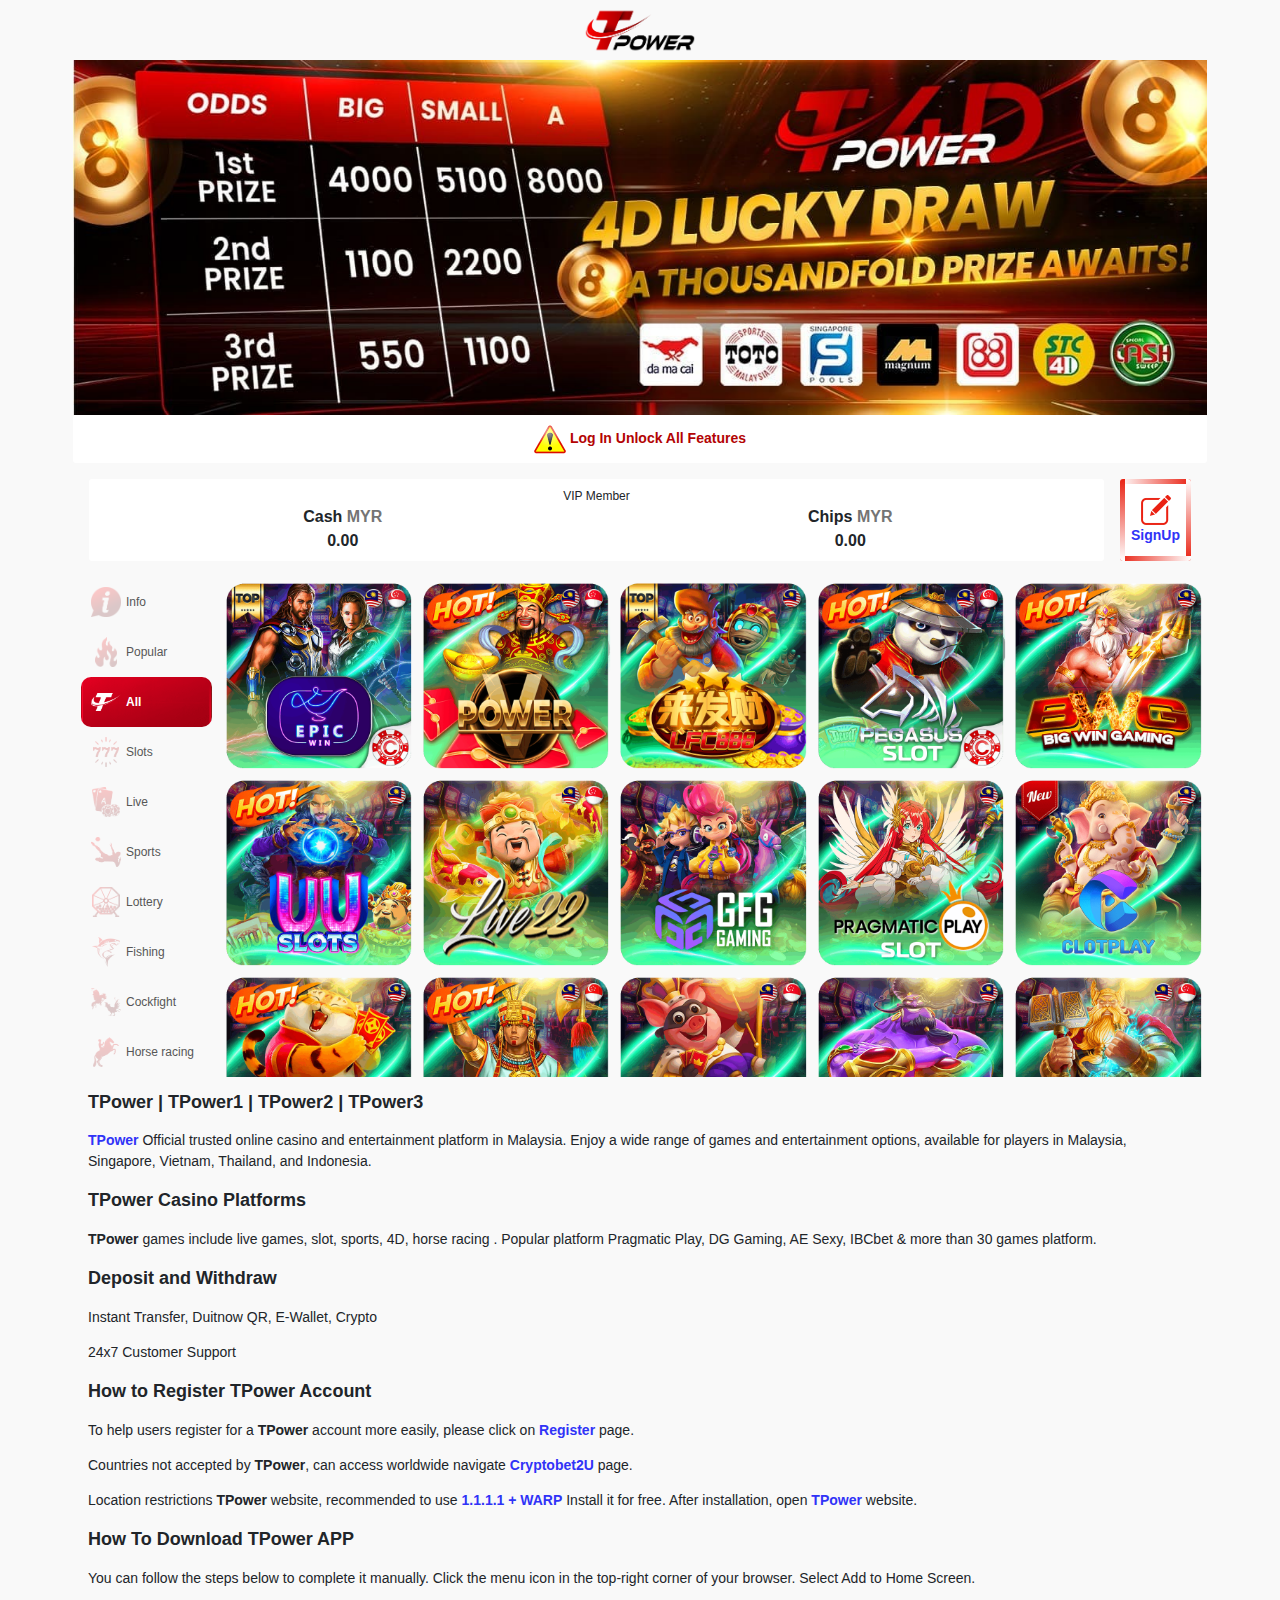
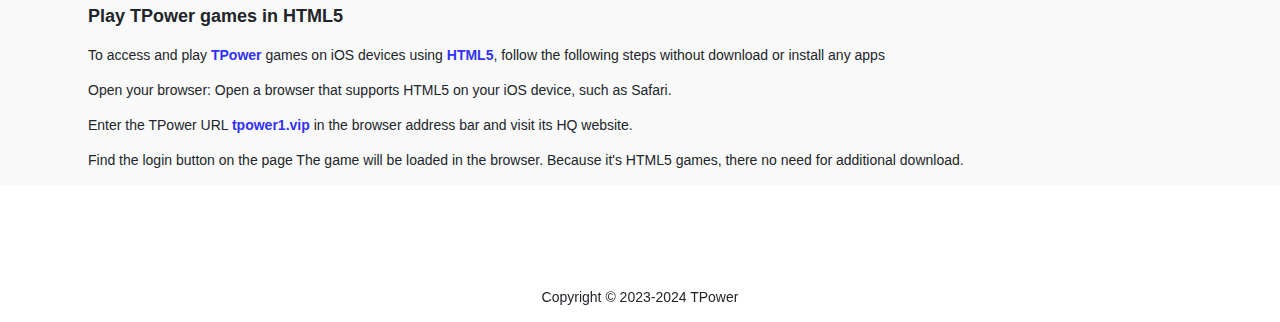
==== commit 368da6ed: "Update index.html" ====
--- a/index.html
+++ b/index.html
@@ -579,8 +579,8 @@
                               <div data-v-7e6b6157="" class="vendor-container">
                                  <div data-v-7e6b6157="" class="vendor-item mx-auto cursor-pointer">
                                     <picture>
-                                       <source srcset="./platform/4D.png" media="(max-width: 468px)">
-                                       <img data-v-7e6b6157="" src="./platform/4D.png" width="200" height="200" class="vendor-icon" alt="4D">
+                                       <source srcset="./platform/RCB988.png" media="(max-width: 468px)">
+                                       <img data-v-7e6b6157="" src="./platform/RCB988.png" width="200" height="200" class="vendor-icon" alt="4D">
                                     </picture>
                                  </div>
                               </div>
@@ -603,8 +603,8 @@
                               <div data-v-7e6b6157="" class="vendor-container">
                                  <div data-v-7e6b6157="" class="vendor-item mx-auto cursor-pointer">
                                     <picture>
-                                       <source srcset="./platform/RCB988.png" media="(max-width: 468px)">
-                                       <img data-v-7e6b6157="" src="./platform/RCB988.png" width="200" height="200" class="vendor-icon" alt="RCB988">
+                                       <source srcset="./platform/4D.png" media="(max-width: 468px)">
+                                       <img data-v-7e6b6157="" src="./platform/4D.png" width="200" height="200" class="vendor-icon" alt="RCB988">
                                     </picture>
                                  </div>
                               </div>
--- a/main.min.css
+++ b/main.min.css
@@ -2,1069 +2,1260 @@
  * Bootstrap v3.3.7 (http://getbootstrap.com)
  * Copyright 2011-2016 Twitter, Inc.
  * Licensed under MIT (https://github.com/twbs/bootstrap/blob/master/LICENSE)
- */ /*! normalize.css v3.0.3 | MIT License | github.com/necolas/normalize.css */
+ */
+/*! normalize.css v3.0.3 | MIT License | github.com/necolas/normalize.css */
 body #a6685618956 {
-  font-size: 14px;
-  font-family: sans-serif;
-  background-color: #f9f9f9;
-}
+	font-size: 14px;
+	font-family: sans-serif;
+	background-color: #f9f9f9;
+}
+
 picture {
-  display: block;
-}
+	display: block;
+}
+
 p {
-  display: block;
-}
+	display: block;
+}
+
 img {
-  max-width: 100%;
-  height: auto;
-}
+	max-width: 100%;
+	height: auto;
+}
+
 .text-signup {
-  display: block;
-  font-weight: bold;
-}
-#a6685618956 a {
-}
+	display: block;
+	font-weight: bold;
+}
+
+#a6685618956 a {}
+
 #a6685618956 .container {
-  max-width: 700px;
-}
+	max-width: 700px;
+}
+
 #a6685618956 .cursor-pointer {
-  cursor: pointer;
-}
+	cursor: pointer;
+}
+
 #a6685618956 .container[data-v-7a96513261] {
-  max-width: 1134px;
-  height: auto;
-  display: block;
-}
+	max-width: 1134px;
+	height: auto;
+	display: block;
+}
+
 #a6685618956 .container[data-v-7a2359685] {
-  max-width: 1134px;
-}
+	max-width: 1134px;
+}
+
 #a6685618956.a69531983 .container[data-v-7a2359685] {
-  display: -webkit-box;
-  display: -ms-flexbox;
-  display: flex;
-  -webkit-box-orient: vertical;
-  -webkit-box-direction: normal;
-  -ms-flex-direction: column;
-  flex-direction: column;
-}
+	display: -webkit-box;
+	display: -ms-flexbox;
+	display: flex;
+	-webkit-box-orient: vertical;
+	-webkit-box-direction: normal;
+	-ms-flex-direction: column;
+	flex-direction: column;
+}
+
 #a6685618956 .overflow-x-hidden[data-v-7a2359685] {
-  overflow-x: hidden;
-}
+	overflow-x: hidden;
+}
+
 #a6685618956 .navbar-height[data-v-7a7156162] {
-  height: 70px;
-}
+	height: 70px;
+}
+
 #a6685618956 .logo-img[data-v-7a7156162] {
-  max-height: 55px;
-  max-width: 100%;
-  -o-object-fit: contain;
-  object-fit: contain;
-}
+	max-height: 55px;
+	max-width: 100%;
+	-o-object-fit: contain;
+	object-fit: contain;
+}
+
 #a6685618956.a69531983 .navbar-height[data-v-7a7156162] {
-  height: 60px;
-}
+	height: 60px;
+}
+
 #a6685618956.a69531983 .logo-img[data-v-7a7156162] {
-  max-height: 45px;
-}
+	max-height: 45px;
+}
+
 #a6685618956.a695261691 .navbar-container[data-v-7a7156162] {
-  background-color: #f9f9f9;
-  color: #242424;
-}
+	background-color: #f9f9f9;
+	color: #242424;
+}
+
 #a6685618956 .countryImage[data-v-7a2856198] {
-  height: 23px;
-  width: 23px;
-  -o-object-fit: cover;
-  object-fit: cover;
-}
+	height: 23px;
+	width: 23px;
+	-o-object-fit: cover;
+	object-fit: cover;
+}
+
 #a6685618956 .bg[data-v-7a36941561] {
-  position: fixed;
-  z-index: -1;
-  top: 0;
-  right: 0;
-  bottom: 0;
-  left: 0;
-  -webkit-transform: translateZ(0);
-  transform: translateZ(0);
-}
+	position: fixed;
+	z-index: -1;
+	top: 0;
+	right: 0;
+	bottom: 0;
+	left: 0;
+	-webkit-transform: translateZ(0);
+	transform: translateZ(0);
+}
+
 #a6685618956.a695261691 .bg[data-v-7a36941561] {
-  background-color: #f9f9f9;
-}
+	background-color: #f9f9f9;
+}
+
 .footer-total-height {
-  height: 68px;
-}
+	height: 68px;
+}
+
 .footer-total-height {
-  height: 88px;
-}
+	height: 88px;
+}
+
 #a6685618956 .footer-container[data-v-7a30832209] {
-  width: 100%;
-  height: 68px;
-}
+	width: 100%;
+	height: 68px;
+}
+
 #a6685618956 .footer-bg[data-v-7a30832209] {
-  position: absolute;
-  background-repeat: no-repeat;
-  background-position: 50%;
-  background-size: 1000px 68px;
-  height: 100%;
-  width: 100%;
-}
+	position: absolute;
+	background-repeat: no-repeat;
+	background-position: 50%;
+	background-size: 1000px 68px;
+	height: 100%;
+	width: 100%;
+}
+
 #a6685618956 .footer-item[data-v-7a30832209] {
-  position: relative;
-}
+	position: relative;
+}
+
 #a6685618956 .tab-text[data-v-7a30832209] {
-  font-size: 12px;
-  margin-top: 3px;
-  white-space: nowrap;
-}
+	font-size: 12px;
+	margin-top: 3px;
+	white-space: nowrap;
+}
+
 #a6685618956 .tab-icon[data-v-7a30832209] {
-  height: 32px;
-  width: 32px;
-  margin-top: 8px;
-  -o-object-fit: contain;
-  object-fit: contain;
-  cursor: pointer;
-}
+	height: 32px;
+	width: 32px;
+	margin-top: 8px;
+	-o-object-fit: contain;
+	object-fit: contain;
+	cursor: pointer;
+}
+
 #a6685618956 .main-button[data-v-7a30832209] {
-  width: 62px;
-  height: 62px;
-  top: 8px;
-  -o-object-fit: contain;
-  object-fit: contain;
-  z-index: 1;
-}
+	width: 62px;
+	height: 62px;
+	top: 8px;
+	-o-object-fit: contain;
+	object-fit: contain;
+	z-index: 1;
+}
+
 #a6685618956 .main-button[data-v-7a30832209] {
-  cursor: pointer;
-  position: absolute;
-  left: 50%;
-  -webkit-transform: translate(-50%, -50%);
-  transform: translate(-50%, -50%);
-}
+	cursor: pointer;
+	position: absolute;
+	left: 50%;
+	-webkit-transform: translate(-50%, -50%);
+	transform: translate(-50%, -50%);
+}
+
 #a6685618956.a695261691 .footer-bg[data-v-7a30832209] {
-  background: #fff;
-  -webkit-box-shadow: 0 12px 10px 10px hsla(0, 0%, 67.8%, 0.6196078431372549);
-  box-shadow: 0 12px 10px 10px hsla(0, 0%, 67.8%, 0.6196078431372549);
-  border-top-left-radius: 20px;
-  border-top-right-radius: 20px;
-}
+	background: #fff;
+	-webkit-box-shadow: 0 12px 10px 10px hsla(0, 0%, 67.8%, 0.6196078431372549);
+	box-shadow: 0 12px 10px 10px hsla(0, 0%, 67.8%, 0.6196078431372549);
+	border-top-left-radius: 20px;
+	border-top-right-radius: 20px;
+}
+
 #a6685618956.a695261691 .tab-text[data-v-7a30832209] {
-  color: #575757;
-}
+	color: #575757;
+}
+
 #a6685618956.a695261691 .tab-text-active[data-v-7a30832209] {
-  color: #000;
-}
+	color: #000;
+}
+
 #a6685618956.a69531983 .wrap[data-v-7a05651889] {
-  display: -webkit-box;
-  display: -ms-flexbox;
-  -webkit-box-flex: 1;
-  -ms-flex: 1;
-  flex: 1;
-  overflow: hidden;
-  display: flex;
-}
+	display: -webkit-box;
+	display: -ms-flexbox;
+	-webkit-box-flex: 1;
+	-ms-flex: 1;
+	flex: 1;
+	overflow: hidden;
+	display: flex;
+}
+
 #a6685618956.a69531983 .wrap .type-filter[data-v-7a05651889],
 #a6685618956.a69531983 .wrap .vendor-list[data-v-7a05651889] {
-  height: 500px;
-  max-height: 500px;
-  overflow-y: auto;
-}
+	height: 500px;
+	max-height: 500px;
+	overflow-y: auto;
+}
+
 #a6685618956.a69531983 .wrap .vendor-list[data-v-7a05651889] {
-  -ms-flex-line-pack: start;
-  align-content: flex-start;
-  -webkit-box-flex: 1;
-  -ms-flex: 1;
-  flex: 1;
-}
+	-ms-flex-line-pack: start;
+	align-content: flex-start;
+	-webkit-box-flex: 1;
+	-ms-flex: 1;
+	flex: 1;
+}
+
 #a6685618956 .filter-container[data-v-7a039684165] {
-  display: -webkit-box;
-  display: -ms-flexbox;
-  display: flex;
-  -webkit-box-orient: vertical;
-  -webkit-box-direction: normal;
-  -ms-flex-direction: column;
-  flex-direction: column;
-  padding: 0 8px;
-  width: 147px;
-  max-width: 35%;
-  -webkit-box-align: center;
-  -ms-flex-align: center;
-  align-items: center;
-}
+	display: -webkit-box;
+	display: -ms-flexbox;
+	display: flex;
+	-webkit-box-orient: vertical;
+	-webkit-box-direction: normal;
+	-ms-flex-direction: column;
+	flex-direction: column;
+	padding: 0 8px;
+	width: 147px;
+	max-width: 35%;
+	-webkit-box-align: center;
+	-ms-flex-align: center;
+	align-items: center;
+}
+
 #a6685618956 .filter-item[data-v-7a039684165] {
-  padding: 10px;
-  cursor: pointer;
-  width: 100%;
-  position: relative;
-  white-space: nowrap;
-}
+	padding: 10px;
+	cursor: pointer;
+	width: 100%;
+	position: relative;
+	white-space: nowrap;
+}
+
 #a6685618956 .filter-item .bg[data-v-7a039684165] {
-  position: absolute;
-  top: 0;
-  left: 0;
-  bottom: 0;
-  right: 0;
-  z-index: -1;
-}
+	position: absolute;
+	top: 0;
+	left: 0;
+	bottom: 0;
+	right: 0;
+	z-index: -1;
+}
+
 #a6685618956 .filter-item .type-icon[data-v-7a039684165] {
-  height: 30px;
-  width: 30px;
-  -o-object-fit: contain;
-  object-fit: contain;
-}
+	height: 30px;
+	width: 30px;
+	-o-object-fit: contain;
+	object-fit: contain;
+}
+
 #a6685618956 .filter-item .filter-text[data-v-7a039684165] {
-  margin: 0 5px;
-  font-size: 12px;
-  color: #575757;
-}
+	margin: 0 5px;
+	font-size: 12px;
+	color: #575757;
+}
+
 #a6685618956 .filter-item.active .filter-text[data-v-7a039684165] {
-  color: #fff;
-  font-weight: 700;
-}
+	color: #fff;
+	font-weight: 700;
+}
+
 #a6685618956 .filter-item.active {
-  background-image: url("./vendor/sidebar.png");
-  background-size: 100%;
-  background-repeat: no-repeat;
-  border-radius: 10px;
-  background-position: center;
-}
+	background-image: url("./vendor/sidebar.png");
+	background-size: 110%;
+	background-repeat: no-repeat;
+	border-radius: 10px;
+	background-position: center;
+}
+
 #a6685618956 .vendor-container[data-v-7e6b6157] {
-  padding-top: 62%;
-  position: relative;
-  width: 100%;
-}
+	padding-top: 62%;
+	position: relative;
+	width: 100%;
+}
+
 #a6685618956.a69531983 .vendor-container[data-v-7e6b6157] {
-  padding-top: 100%;
-}
+	padding-top: 100%;
+}
+
 #a6685618956 .disable[data-v-7e6b6157] {
-  -webkit-filter: grayscale(1);
-  filter: grayscale(1);
-}
+	-webkit-filter: grayscale(1);
+	filter: grayscale(1);
+}
+
 #a6685618956 .vendor-item[data-v-7e6b6157] {
-  position: absolute;
-  top: 0;
-  left: 0;
-  bottom: 0;
-  right: 0;
-}
+	position: absolute;
+	top: 0;
+	left: 0;
+	bottom: 0;
+	right: 0;
+}
+
 #a6685618956 .vendor-icon[data-v-7e6b6157] {
-  position: absolute;
-  width: 96%;
-  height: 96%;
-  -o-object-fit: contain;
-  object-fit: contain;
-  top: 50%;
-  left: 50%;
-  -webkit-transform: translate(-50%, -50%);
-  transform: translate(-50%, -50%);
-  border-radius: 8px;
-}
+	position: absolute;
+	width: 96%;
+	height: 96%;
+	-o-object-fit: contain;
+	object-fit: contain;
+	top: 50%;
+	left: 50%;
+	-webkit-transform: translate(-50%, -50%);
+	transform: translate(-50%, -50%);
+	border-radius: 8px;
+}
+
 #a6685618956.a69531983 .vendor-icon[data-v-7e6b6157] {
-  width: 100%;
-  height: 100%;
-}
+	width: 100%;
+	height: 100%;
+}
+
 #a6685618956 .coming-soon[data-v-7e6b6157] {
-  position: absolute;
-  left: -3%;
-  bottom: 15%;
-  width: 100%;
-  -o-object-fit: contain;
-  object-fit: contain;
-}
+	position: absolute;
+	left: -3%;
+	bottom: 15%;
+	width: 100%;
+	-o-object-fit: contain;
+	object-fit: contain;
+}
+
 #a6685618956 .balance-card[data-v-7a1517396],
 #a6685618956 .wallet-card[data-v-7a1517396] {
-  background-color: #fff;
-  border-radius: 3px;
-  padding: 8px;
-  text-align: center;
-}
+	background-color: #fff;
+	border-radius: 3px;
+	padding: 8px;
+	text-align: center;
+}
+
 #a6685618956 .balance-card[data-v-7a1517396] {
-  -webkit-box-flex: 1;
-  -ms-flex: 1;
-  flex: 1;
-}
+	-webkit-box-flex: 1;
+	-ms-flex: 1;
+	flex: 1;
+}
+
 #a6685618956 .wallet-card[data-v-7a1517396] {
-  display: -webkit-box;
-  display: -ms-flexbox;
-  display: flex;
-  -ms-flex-pack: distribute;
-  justify-content: space-around;
-  -webkit-box-align: center;
-  -ms-flex-align: center;
-  align-items: center;
-  cursor: pointer;
-}
+	display: -webkit-box;
+	display: -ms-flexbox;
+	display: flex;
+	-ms-flex-pack: distribute;
+	justify-content: space-around;
+	-webkit-box-align: center;
+	-ms-flex-align: center;
+	align-items: center;
+	cursor: pointer;
+}
+
 #a6685618956 .wallet-card .wallet-btn[data-v-7a1517396] {
-  width: 55px;
-}
+	width: 55px;
+}
+
 #a6685618956 .wallet-card .wallet-btn img[data-v-7a1517396] {
-  width: 30px;
-  height: 30px;
-}
+	width: 30px;
+	height: 30px;
+}
+
 #a6685618956 .nickname[data-v-7a1517396] {
-  font-size: 12px;
-}
+	font-size: 12px;
+}
+
 #a6685618956 .balance[data-v-7a1517396] {
-  width: 100%;
-  font-size: 16px;
-  font-weight: 700;
-  white-space: nowrap;
-  display: -webkit-box;
-  display: -ms-flexbox;
-  display: flex;
-  -webkit-box-orient: vertical;
-  -webkit-box-direction: normal;
-  -ms-flex-direction: column;
-  flex-direction: column;
-  -webkit-box-pack: center;
-  -ms-flex-pack: center;
-  justify-content: center;
-  -webkit-box-align: center;
-  -ms-flex-align: center;
-  align-items: center;
-}
+	width: 100%;
+	font-size: 16px;
+	font-weight: 700;
+	white-space: nowrap;
+	display: -webkit-box;
+	display: -ms-flexbox;
+	display: flex;
+	-webkit-box-orient: vertical;
+	-webkit-box-direction: normal;
+	-ms-flex-direction: column;
+	flex-direction: column;
+	-webkit-box-pack: center;
+	-ms-flex-pack: center;
+	justify-content: center;
+	-webkit-box-align: center;
+	-ms-flex-align: center;
+	align-items: center;
+}
+
 #a6685618956 .myr[data-v-7a1517396] {
-  color: #747474;
-  font-size: 16px;
-}
+	color: #747474;
+	font-size: 16px;
+}
+
 #a6685618956.C911 ul li[data-v-625421d4]::marker {
-  color: #997227;
-}
+	color: #997227;
+}
+
 #a6685618956.C912 ul li[data-v-625421d4]::marker {
-  color: #00d2fa;
-}
+	color: #00d2fa;
+}
+
 #a6685618956.C913 ul li[data-v-625421d4]::marker,
 #a6685618956.C914 ul li[data-v-625421d4]::marker {
-  color: #ffd36d;
-}
+	color: #ffd36d;
+}
+
 #a6685618956.C915 ul li[data-v-625421d4]::marker {
-  color: #212529;
-}
+	color: #212529;
+}
+
 #a6685618956.C916 ul li[data-v-625421d4]::marker {
-  color: #f80605;
-}
+	color: #f80605;
+}
+
 #C10.C1011 ul li[data-v-f50376a2]::marker {
-  color: #e8bd70;
-}
+	color: #e8bd70;
+}
+
 @font-face {
-  font-family: Microsoft YaHei;
-  src: url(/static/fonts/msyh.12916d9.ttf) format("truetype");
-  font-weight: 400;
-}
+	font-family: Microsoft YaHei;
+	src: url(/static/fonts/msyh.12916d9.ttf) format("truetype");
+	font-weight: 400;
+}
+
 #C12.C1211 ul li[data-v-530b4454]::marker {
-  color: #47d1ff;
-}
+	color: #47d1ff;
+}
+
 :root {
-  --blue: #007bff;
-  --indigo: #6610f2;
-  --purple: #6f42c1;
-  --pink: #e83e8c;
-  --red: #dc3545;
-  --orange: #fd7e14;
-  --yellow: #ffc107;
-  --green: #28a745;
-  --teal: #20c997;
-  --cyan: #17a2b8;
-  --white: #fff;
-  --gray: #6c757d;
-  --gray-dark: #343a40;
-  --primary: #007bff;
-  --secondary: #6c757d;
-  --success: #28a745;
-  --info: #17a2b8;
-  --warning: #ffc107;
-  --danger: #dc3545;
-  --light: #f8f9fa;
-  --dark: #343a40;
-  --breakpoint-xs: 0;
-  --breakpoint-sm: 576px;
-  --breakpoint-md: 768px;
-  --breakpoint-lg: 992px;
-  --breakpoint-xl: 1200px;
-  --font-family-sans-serif: -apple-system, BlinkMacSystemFont, "Segoe UI",
-    Roboto, "Helvetica Neue", Arial, "Noto Sans", "Liberation Sans", sans-serif,
-    "Apple Color Emoji", "Segoe UI Emoji", "Segoe UI Symbol", "Noto Color Emoji";
-  --font-family-monospace: SFMono-Regular, Menlo, Monaco, Consolas,
-    "Liberation Mono", "Courier New", monospace;
-}
+	--blue: #007bff;
+	--indigo: #6610f2;
+	--purple: #6f42c1;
+	--pink: #e83e8c;
+	--red: #dc3545;
+	--orange: #fd7e14;
+	--yellow: #ffc107;
+	--green: #28a745;
+	--teal: #20c997;
+	--cyan: #17a2b8;
+	--white: #fff;
+	--gray: #6c757d;
+	--gray-dark: #343a40;
+	--primary: #007bff;
+	--secondary: #6c757d;
+	--success: #28a745;
+	--info: #17a2b8;
+	--warning: #ffc107;
+	--danger: #dc3545;
+	--light: #f8f9fa;
+	--dark: #343a40;
+	--breakpoint-xs: 0;
+	--breakpoint-sm: 576px;
+	--breakpoint-md: 768px;
+	--breakpoint-lg: 992px;
+	--breakpoint-xl: 1200px;
+	--font-family-sans-serif: -apple-system, BlinkMacSystemFont, "Segoe UI",
+		Roboto, "Helvetica Neue", Arial, "Noto Sans", "Liberation Sans", sans-serif,
+		"Apple Color Emoji", "Segoe UI Emoji", "Segoe UI Symbol", "Noto Color Emoji";
+	--font-family-monospace: SFMono-Regular, Menlo, Monaco, Consolas,
+		"Liberation Mono", "Courier New", monospace;
+}
+
 *,
 :after,
 :before {
-  -webkit-box-sizing: border-box;
-  box-sizing: border-box;
-}
+	-webkit-box-sizing: border-box;
+	box-sizing: border-box;
+}
+
 html {
-  font-family: sans-serif;
-  line-height: 1.15;
-  -webkit-text-size-adjust: 100%;
-  -webkit-tap-highlight-color: transparent;
-}
+	font-family: sans-serif;
+	line-height: 1.15;
+	-webkit-text-size-adjust: 100%;
+	-webkit-tap-highlight-color: transparent;
+}
+
 body {
-  margin: 0;
-  font-family: -apple-system, BlinkMacSystemFont, Segoe UI, Roboto,
-    Helvetica Neue, Arial, Noto Sans, Liberation Sans, sans-serif,
-    Apple Color Emoji, Segoe UI Emoji, Segoe UI Symbol, Noto Color Emoji;
-  font-size: 1rem;
-  font-weight: 400;
-  line-height: 1.5;
-  color: #212529;
-  text-align: left;
-  background-color: #fff;
-}
+	margin: 0;
+	font-family: -apple-system, BlinkMacSystemFont, Segoe UI, Roboto,
+		Helvetica Neue, Arial, Noto Sans, Liberation Sans, sans-serif,
+		Apple Color Emoji, Segoe UI Emoji, Segoe UI Symbol, Noto Color Emoji;
+	font-size: 1rem;
+	font-weight: 400;
+	line-height: 1.5;
+	color: #212529;
+	text-align: left;
+	background-color: #fff;
+}
+
 [tabindex="-1"]:focus:not(:focus-visible) {
-  outline: 0 !important;
-}
+	outline: 0 !important;
+}
+
 h1,
 h2 {
-  display: block;
-}
+	display: block;
+	font-size: 18px;
+}
+
 a {
-  color: #3033f7;
-  display: inline-block;
-  text-decoration: none;
-  background-color: transparent;
-}
+	color: #3033f7;
+	display: inline-block;
+	text-decoration: none;
+	background-color: transparent;
+}
+
 a:hover {
-  color: #0056b3;
-  text-decoration: underline;
-}
+	color: #0056b3;
+	text-decoration: underline;
+}
+
 img {
-  border-style: none;
-}
+	border-style: none;
+}
+
 img {
-  vertical-align: middle;
-}
+	vertical-align: middle;
+}
+
 button:focus:not(:focus-visible) {
-  outline: 0;
-}
+	outline: 0;
+}
+
 [type="button"]:not(:disabled),
 [type="reset"]:not(:disabled),
 [type="submit"]:not(:disabled),
 button:not(:disabled) {
-  cursor: pointer;
-}
+	cursor: pointer;
+}
+
 ::-webkit-file-upload-button {
-  font: inherit;
-  -webkit-appearance: button;
-}
+	font: inherit;
+	-webkit-appearance: button;
+}
+
 .container {
-  width: 100%;
-  padding-right: 15px;
-  padding-left: 15px;
-  margin-right: auto;
-  margin-left: auto;
-}
+	width: 100%;
+	padding-right: 15px;
+	padding-left: 15px;
+	margin-right: auto;
+	margin-left: auto;
+}
+
 @media (min-width: 576px) {
-  .container {
-    max-width: 540px;
-  }
-}
+	.container {
+		max-width: 540px;
+	}
+}
+
 @media (min-width: 768px) {
-  .container {
-    max-width: 720px;
-  }
-}
+	.container {
+		max-width: 720px;
+	}
+}
+
 @media (min-width: 992px) {
-  .container {
-    max-width: 960px;
-  }
-}
+	.container {
+		max-width: 960px;
+	}
+}
+
 @media (min-width: 1200px) {
-  .container {
-    max-width: 1140px;
-  }
-}
+	.container {
+		max-width: 1140px;
+	}
+}
+
 .row {
-  display: -ms-flexbox;
-  display: -webkit-box;
-  display: flex;
-  -ms-flex-wrap: wrap;
-  flex-wrap: wrap;
-  margin-right: -15px;
-  margin-left: -15px;
-}
+	display: -ms-flexbox;
+	display: -webkit-box;
+	display: flex;
+	-ms-flex-wrap: wrap;
+	flex-wrap: wrap;
+	margin-right: -15px;
+	margin-left: -15px;
+}
+
 .no-gutters {
-  margin-right: 0;
-  margin-left: 0;
-}
-.no-gutters > .col {
-  padding-right: 0;
-  padding-left: 0;
-}
+	margin-right: 0;
+	margin-left: 0;
+}
+
+.no-gutters>.col {
+	padding-right: 0;
+	padding-left: 0;
+}
+
 .col {
-  position: relative;
-  width: 100%;
-  padding-right: 15px;
-  padding-left: 15px;
-}
+	position: relative;
+	width: 100%;
+	padding-right: 15px;
+	padding-left: 15px;
+}
+
 .col {
-  -ms-flex-preferred-size: 0;
-  flex-basis: 0;
-  -ms-flex-positive: 1;
-  -webkit-box-flex: 1;
-  flex-grow: 1;
-  max-width: 100%;
-}
-.row-cols-3 > * {
-  -ms-flex: 0 0 33.333333%;
-  -webkit-box-flex: 0;
-  flex: 0 0 33.333333%;
-  max-width: 33.333333%;
-}
+	-ms-flex-preferred-size: 0;
+	flex-basis: 0;
+	-ms-flex-positive: 1;
+	-webkit-box-flex: 1;
+	flex-grow: 1;
+	max-width: 100%;
+}
+
+.row-cols-3>* {
+	-ms-flex: 0 0 33.333333%;
+	-webkit-box-flex: 0;
+	flex: 0 0 33.333333%;
+	max-width: 33.333333%;
+}
+
 @media (min-width: 768px) {
-  .row-cols-md-5 > * {
-    -ms-flex: 0 0 20%;
-    -webkit-box-flex: 0;
-    flex: 0 0 20%;
-    max-width: 20%;
-  }
-}
-.custom-control-input.is-valid:focus:not(:checked)
-  ~ .custom-control-label:before,
-.was-validated
-  .custom-control-input:valid:focus:not(:checked)
-  ~ .custom-control-label:before {
-  border-color: #28a745;
-}
-.custom-control-input.is-invalid:focus:not(:checked)
-  ~ .custom-control-label:before,
-.was-validated
-  .custom-control-input:invalid:focus:not(:checked)
-  ~ .custom-control-label:before {
-  border-color: #dc3545;
-}
+	.row-cols-md-5>* {
+		-ms-flex: 0 0 20%;
+		-webkit-box-flex: 0;
+		flex: 0 0 20%;
+		max-width: 20%;
+	}
+}
+
+.custom-control-input.is-valid:focus:not(:checked)~.custom-control-label:before,
+.was-validated .custom-control-input:valid:focus:not(:checked)~.custom-control-label:before {
+	border-color: #28a745;
+}
+
+.custom-control-input.is-invalid:focus:not(:checked)~.custom-control-label:before,
+.was-validated .custom-control-input:invalid:focus:not(:checked)~.custom-control-label:before {
+	border-color: #dc3545;
+}
+
 .btn {
-  display: inline-block;
-  font-weight: 400;
-  color: #212529;
-  text-align: center;
-  vertical-align: middle;
-  -webkit-user-select: none;
-  -moz-user-select: none;
-  -ms-user-select: none;
-  user-select: none;
-  background-color: transparent;
-  border: 1px solid transparent;
-  padding: 0.375rem 0.75rem;
-  font-size: 1rem;
-  line-height: 1.5;
-  border-radius: 0.25rem;
-  -webkit-transition: color 0.15s ease-in-out,
-    background-color 0.15s ease-in-out, border-color 0.15s ease-in-out,
-    -webkit-box-shadow 0.15s ease-in-out;
-  transition: color 0.15s ease-in-out, background-color 0.15s ease-in-out,
-    border-color 0.15s ease-in-out, -webkit-box-shadow 0.15s ease-in-out;
-  transition: color 0.15s ease-in-out, background-color 0.15s ease-in-out,
-    border-color 0.15s ease-in-out, box-shadow 0.15s ease-in-out;
-  transition: color 0.15s ease-in-out, background-color 0.15s ease-in-out,
-    border-color 0.15s ease-in-out, box-shadow 0.15s ease-in-out,
-    -webkit-box-shadow 0.15s ease-in-out;
-}
+	display: inline-block;
+	font-weight: 400;
+	color: #212529;
+	text-align: center;
+	vertical-align: middle;
+	-webkit-user-select: none;
+	-moz-user-select: none;
+	-ms-user-select: none;
+	user-select: none;
+	background-color: transparent;
+	border: 1px solid transparent;
+	padding: 0.375rem 0.75rem;
+	font-size: 1rem;
+	line-height: 1.5;
+	border-radius: 0.25rem;
+	-webkit-transition: color 0.15s ease-in-out,
+		background-color 0.15s ease-in-out, border-color 0.15s ease-in-out,
+		-webkit-box-shadow 0.15s ease-in-out;
+	transition: color 0.15s ease-in-out, background-color 0.15s ease-in-out,
+		border-color 0.15s ease-in-out, -webkit-box-shadow 0.15s ease-in-out;
+	transition: color 0.15s ease-in-out, background-color 0.15s ease-in-out,
+		border-color 0.15s ease-in-out, box-shadow 0.15s ease-in-out;
+	transition: color 0.15s ease-in-out, background-color 0.15s ease-in-out,
+		border-color 0.15s ease-in-out, box-shadow 0.15s ease-in-out,
+		-webkit-box-shadow 0.15s ease-in-out;
+}
+
 @media (prefers-reduced-motion: reduce) {
-  .btn {
-    -webkit-transition: none;
-    transition: none;
-  }
-}
+	.btn {
+		-webkit-transition: none;
+		transition: none;
+	}
+}
+
 .btn:hover {
-  color: #212529;
-  text-decoration: none;
-}
+	color: #212529;
+	text-decoration: none;
+}
+
 .btn:focus {
-  outline: 0;
-  -webkit-box-shadow: 0 0 0 0.2rem rgba(0, 123, 255, 0.25);
-  box-shadow: 0 0 0 0.2rem rgba(0, 123, 255, 0.25);
-}
+	outline: 0;
+	-webkit-box-shadow: 0 0 0 0.2rem rgba(0, 123, 255, 0.25);
+	box-shadow: 0 0 0 0.2rem rgba(0, 123, 255, 0.25);
+}
+
 .btn:disabled {
-  opacity: 0.65;
-}
+	opacity: 0.65;
+}
+
 .btn:not(:disabled):not(.disabled) {
-  cursor: pointer;
-}
+	cursor: pointer;
+}
+
 .btn-primary:not(:disabled):not(.disabled).active,
 .btn-primary:not(:disabled):not(.disabled):active {
-  color: #fff;
-  background-color: #0062cc;
-  border-color: #005cbf;
-}
+	color: #fff;
+	background-color: #0062cc;
+	border-color: #005cbf;
+}
+
 .btn-primary:not(:disabled):not(.disabled).active:focus,
 .btn-primary:not(:disabled):not(.disabled):active:focus {
-  -webkit-box-shadow: 0 0 0 0.2rem rgba(38, 143, 255, 0.5);
-  box-shadow: 0 0 0 0.2rem rgba(38, 143, 255, 0.5);
-}
+	-webkit-box-shadow: 0 0 0 0.2rem rgba(38, 143, 255, 0.5);
+	box-shadow: 0 0 0 0.2rem rgba(38, 143, 255, 0.5);
+}
+
 .btn-secondary:not(:disabled):not(.disabled).active,
 .btn-secondary:not(:disabled):not(.disabled):active {
-  color: #fff;
-  background-color: #545b62;
-  border-color: #4e555b;
-}
+	color: #fff;
+	background-color: #545b62;
+	border-color: #4e555b;
+}
+
 .btn-secondary:not(:disabled):not(.disabled).active:focus,
 .btn-secondary:not(:disabled):not(.disabled):active:focus {
-  -webkit-box-shadow: 0 0 0 0.2rem rgba(130, 138, 145, 0.5);
-  box-shadow: 0 0 0 0.2rem rgba(130, 138, 145, 0.5);
-}
+	-webkit-box-shadow: 0 0 0 0.2rem rgba(130, 138, 145, 0.5);
+	box-shadow: 0 0 0 0.2rem rgba(130, 138, 145, 0.5);
+}
+
 .btn-success:not(:disabled):not(.disabled).active,
 .btn-success:not(:disabled):not(.disabled):active {
-  color: #fff;
-  background-color: #1e7e34;
-  border-color: #1c7430;
-}
+	color: #fff;
+	background-color: #1e7e34;
+	border-color: #1c7430;
+}
+
 .btn-success:not(:disabled):not(.disabled).active:focus,
 .btn-success:not(:disabled):not(.disabled):active:focus {
-  -webkit-box-shadow: 0 0 0 0.2rem rgba(72, 180, 97, 0.5);
-  box-shadow: 0 0 0 0.2rem rgba(72, 180, 97, 0.5);
-}
+	-webkit-box-shadow: 0 0 0 0.2rem rgba(72, 180, 97, 0.5);
+	box-shadow: 0 0 0 0.2rem rgba(72, 180, 97, 0.5);
+}
+
 .btn-info:not(:disabled):not(.disabled).active,
 .btn-info:not(:disabled):not(.disabled):active {
-  color: #fff;
-  background-color: #117a8b;
-  border-color: #10707f;
-}
+	color: #fff;
+	background-color: #117a8b;
+	border-color: #10707f;
+}
+
 .btn-info:not(:disabled):not(.disabled).active:focus,
 .btn-info:not(:disabled):not(.disabled):active:focus {
-  -webkit-box-shadow: 0 0 0 0.2rem rgba(58, 176, 195, 0.5);
-  box-shadow: 0 0 0 0.2rem rgba(58, 176, 195, 0.5);
-}
+	-webkit-box-shadow: 0 0 0 0.2rem rgba(58, 176, 195, 0.5);
+	box-shadow: 0 0 0 0.2rem rgba(58, 176, 195, 0.5);
+}
+
 .btn-warning:not(:disabled):not(.disabled).active,
 .btn-warning:not(:disabled):not(.disabled):active {
-  color: #212529;
-  background-color: #d39e00;
-  border-color: #c69500;
-}
+	color: #212529;
+	background-color: #d39e00;
+	border-color: #c69500;
+}
+
 .btn-warning:not(:disabled):not(.disabled).active:focus,
 .btn-warning:not(:disabled):not(.disabled):active:focus {
-  -webkit-box-shadow: 0 0 0 0.2rem rgba(222, 170, 12, 0.5);
-  box-shadow: 0 0 0 0.2rem rgba(222, 170, 12, 0.5);
-}
+	-webkit-box-shadow: 0 0 0 0.2rem rgba(222, 170, 12, 0.5);
+	box-shadow: 0 0 0 0.2rem rgba(222, 170, 12, 0.5);
+}
+
 .btn-danger:not(:disabled):not(.disabled).active,
 .btn-danger:not(:disabled):not(.disabled):active {
-  color: #fff;
-  background-color: #bd2130;
-  border-color: #b21f2d;
-}
+	color: #fff;
+	background-color: #bd2130;
+	border-color: #b21f2d;
+}
+
 .btn-danger:not(:disabled):not(.disabled).active:focus,
 .btn-danger:not(:disabled):not(.disabled):active:focus {
-  -webkit-box-shadow: 0 0 0 0.2rem rgba(225, 83, 97, 0.5);
-  box-shadow: 0 0 0 0.2rem rgba(225, 83, 97, 0.5);
-}
+	-webkit-box-shadow: 0 0 0 0.2rem rgba(225, 83, 97, 0.5);
+	box-shadow: 0 0 0 0.2rem rgba(225, 83, 97, 0.5);
+}
+
 .btn-light:not(:disabled):not(.disabled).active,
 .btn-light:not(:disabled):not(.disabled):active {
-  color: #212529;
-  background-color: #dae0e5;
-  border-color: #d3d9df;
-}
+	color: #212529;
+	background-color: #dae0e5;
+	border-color: #d3d9df;
+}
+
 .btn-light:not(:disabled):not(.disabled).active:focus,
 .btn-light:not(:disabled):not(.disabled):active:focus {
-  -webkit-box-shadow: 0 0 0 0.2rem rgba(216, 217, 219, 0.5);
-  box-shadow: 0 0 0 0.2rem rgba(216, 217, 219, 0.5);
-}
+	-webkit-box-shadow: 0 0 0 0.2rem rgba(216, 217, 219, 0.5);
+	box-shadow: 0 0 0 0.2rem rgba(216, 217, 219, 0.5);
+}
+
 .btn-dark:not(:disabled):not(.disabled).active,
 .btn-dark:not(:disabled):not(.disabled):active {
-  color: #fff;
-  background-color: #1d2124;
-  border-color: #171a1d;
-}
+	color: #fff;
+	background-color: #1d2124;
+	border-color: #171a1d;
+}
+
 .btn-dark:not(:disabled):not(.disabled).active:focus,
 .btn-dark:not(:disabled):not(.disabled):active:focus {
-  -webkit-box-shadow: 0 0 0 0.2rem rgba(82, 88, 93, 0.5);
-  box-shadow: 0 0 0 0.2rem rgba(82, 88, 93, 0.5);
-}
+	-webkit-box-shadow: 0 0 0 0.2rem rgba(82, 88, 93, 0.5);
+	box-shadow: 0 0 0 0.2rem rgba(82, 88, 93, 0.5);
+}
+
 .btn-outline-primary:not(:disabled):not(.disabled).active,
 .btn-outline-primary:not(:disabled):not(.disabled):active {
-  color: #fff;
-  background-color: #007bff;
-  border-color: #007bff;
-}
+	color: #fff;
+	background-color: #007bff;
+	border-color: #007bff;
+}
+
 .btn-outline-primary:not(:disabled):not(.disabled).active:focus,
 .btn-outline-primary:not(:disabled):not(.disabled):active:focus {
-  -webkit-box-shadow: 0 0 0 0.2rem rgba(0, 123, 255, 0.5);
-  box-shadow: 0 0 0 0.2rem rgba(0, 123, 255, 0.5);
-}
+	-webkit-box-shadow: 0 0 0 0.2rem rgba(0, 123, 255, 0.5);
+	box-shadow: 0 0 0 0.2rem rgba(0, 123, 255, 0.5);
+}
+
 .btn-outline-secondary:not(:disabled):not(.disabled).active,
 .btn-outline-secondary:not(:disabled):not(.disabled):active {
-  color: #fff;
-  background-color: #6c757d;
-  border-color: #6c757d;
-}
+	color: #fff;
+	background-color: #6c757d;
+	border-color: #6c757d;
+}
+
 .btn-outline-secondary:not(:disabled):not(.disabled).active:focus,
 .btn-outline-secondary:not(:disabled):not(.disabled):active:focus {
-  -webkit-box-shadow: 0 0 0 0.2rem rgba(108, 117, 125, 0.5);
-  box-shadow: 0 0 0 0.2rem rgba(108, 117, 125, 0.5);
-}
+	-webkit-box-shadow: 0 0 0 0.2rem rgba(108, 117, 125, 0.5);
+	box-shadow: 0 0 0 0.2rem rgba(108, 117, 125, 0.5);
+}
+
 .btn-outline-success:not(:disabled):not(.disabled).active,
 .btn-outline-success:not(:disabled):not(.disabled):active {
-  color: #fff;
-  background-color: #28a745;
-  border-color: #28a745;
-}
+	color: #fff;
+	background-color: #28a745;
+	border-color: #28a745;
+}
+
 .btn-outline-success:not(:disabled):not(.disabled).active:focus,
 .btn-outline-success:not(:disabled):not(.disabled):active:focus {
-  -webkit-box-shadow: 0 0 0 0.2rem rgba(40, 167, 69, 0.5);
-  box-shadow: 0 0 0 0.2rem rgba(40, 167, 69, 0.5);
-}
+	-webkit-box-shadow: 0 0 0 0.2rem rgba(40, 167, 69, 0.5);
+	box-shadow: 0 0 0 0.2rem rgba(40, 167, 69, 0.5);
+}
+
 .btn-outline-info:not(:disabled):not(.disabled).active,
 .btn-outline-info:not(:disabled):not(.disabled):active {
-  color: #fff;
-  background-color: #17a2b8;
-  border-color: #17a2b8;
-}
+	color: #fff;
+	background-color: #17a2b8;
+	border-color: #17a2b8;
+}
+
 .btn-outline-info:not(:disabled):not(.disabled).active:focus,
 .btn-outline-info:not(:disabled):not(.disabled):active:focus {
-  -webkit-box-shadow: 0 0 0 0.2rem rgba(23, 162, 184, 0.5);
-  box-shadow: 0 0 0 0.2rem rgba(23, 162, 184, 0.5);
-}
+	-webkit-box-shadow: 0 0 0 0.2rem rgba(23, 162, 184, 0.5);
+	box-shadow: 0 0 0 0.2rem rgba(23, 162, 184, 0.5);
+}
+
 .btn-outline-warning:not(:disabled):not(.disabled).active,
 .btn-outline-warning:not(:disabled):not(.disabled):active {
-  color: #212529;
-  background-color: #ffc107;
-  border-color: #ffc107;
-}
+	color: #212529;
+	background-color: #ffc107;
+	border-color: #ffc107;
+}
+
 .btn-outline-warning:not(:disabled):not(.disabled).active:focus,
 .btn-outline-warning:not(:disabled):not(.disabled):active:focus {
-  -webkit-box-shadow: 0 0 0 0.2rem rgba(255, 193, 7, 0.5);
-  box-shadow: 0 0 0 0.2rem rgba(255, 193, 7, 0.5);
-}
+	-webkit-box-shadow: 0 0 0 0.2rem rgba(255, 193, 7, 0.5);
+	box-shadow: 0 0 0 0.2rem rgba(255, 193, 7, 0.5);
+}
+
 .btn-outline-danger:not(:disabled):not(.disabled).active,
 .btn-outline-danger:not(:disabled):not(.disabled):active {
-  color: #fff;
-  background-color: #dc3545;
-  border-color: #dc3545;
-}
+	color: #fff;
+	background-color: #dc3545;
+	border-color: #dc3545;
+}
+
 .btn-outline-danger:not(:disabled):not(.disabled).active:focus,
 .btn-outline-danger:not(:disabled):not(.disabled):active:focus {
-  -webkit-box-shadow: 0 0 0 0.2rem rgba(220, 53, 69, 0.5);
-  box-shadow: 0 0 0 0.2rem rgba(220, 53, 69, 0.5);
-}
+	-webkit-box-shadow: 0 0 0 0.2rem rgba(220, 53, 69, 0.5);
+	box-shadow: 0 0 0 0.2rem rgba(220, 53, 69, 0.5);
+}
+
 .btn-outline-light:not(:disabled):not(.disabled).active,
 .btn-outline-light:not(:disabled):not(.disabled):active {
-  color: #212529;
-  background-color: #f8f9fa;
-  border-color: #f8f9fa;
-}
+	color: #212529;
+	background-color: #f8f9fa;
+	border-color: #f8f9fa;
+}
+
 .btn-outline-light:not(:disabled):not(.disabled).active:focus,
 .btn-outline-light:not(:disabled):not(.disabled):active:focus {
-  -webkit-box-shadow: 0 0 0 0.2rem rgba(248, 249, 250, 0.5);
-  box-shadow: 0 0 0 0.2rem rgba(248, 249, 250, 0.5);
-}
+	-webkit-box-shadow: 0 0 0 0.2rem rgba(248, 249, 250, 0.5);
+	box-shadow: 0 0 0 0.2rem rgba(248, 249, 250, 0.5);
+}
+
 .btn-outline-dark:not(:disabled):not(.disabled).active,
 .btn-outline-dark:not(:disabled):not(.disabled):active {
-  color: #fff;
-  background-color: #343a40;
-  border-color: #343a40;
-}
+	color: #fff;
+	background-color: #343a40;
+	border-color: #343a40;
+}
+
 .btn-outline-dark:not(:disabled):not(.disabled).active:focus,
 .btn-outline-dark:not(:disabled):not(.disabled):active:focus {
-  -webkit-box-shadow: 0 0 0 0.2rem rgba(52, 58, 64, 0.5);
-  box-shadow: 0 0 0 0.2rem rgba(52, 58, 64, 0.5);
-}
+	-webkit-box-shadow: 0 0 0 0.2rem rgba(52, 58, 64, 0.5);
+	box-shadow: 0 0 0 0.2rem rgba(52, 58, 64, 0.5);
+}
+
 .dropdown-toggle {
-  white-space: nowrap;
-}
+	white-space: nowrap;
+}
+
 .dropdown-toggle:after {
-  display: inline-block;
-  vertical-align: 0.255em;
-  content: "";
-  border-top: 0.3em solid #f65343;
-  border-right: 0.3em solid transparent;
-  border-bottom: 0;
-  border-left: 0.3em solid transparent;
-}
-.custom-control-input:focus:not(:checked) ~ .custom-control-label:before {
-  border-color: #80bdff;
-}
-.custom-control-input:not(:disabled):active ~ .custom-control-label:before {
-  color: #fff;
-  background-color: #b3d7ff;
-  border-color: #b3d7ff;
-}
+	display: inline-block;
+	vertical-align: 0.255em;
+	content: "";
+	border-top: 0.3em solid #f65343;
+	border-right: 0.3em solid transparent;
+	border-bottom: 0;
+	border-left: 0.3em solid transparent;
+}
+
+.custom-control-input:focus:not(:checked)~.custom-control-label:before {
+	border-color: #80bdff;
+}
+
+.custom-control-input:not(:disabled):active~.custom-control-label:before {
+	color: #fff;
+	background-color: #b3d7ff;
+	border-color: #b3d7ff;
+}
+
 .close:not(:disabled):not(.disabled):focus,
 .close:not(:disabled):not(.disabled):hover {
-  opacity: 0.75;
-}
+	opacity: 0.75;
+}
+
 .carousel {
-  position: relative;
-}
+	position: relative;
+}
+
 .carousel.pointer-event {
-  -ms-touch-action: pan-y;
-  touch-action: pan-y;
-}
+	-ms-touch-action: pan-y;
+	touch-action: pan-y;
+}
+
 .carousel-inner {
-  position: relative;
-  width: 100%;
-  overflow: hidden;
-}
+	position: relative;
+	width: 100%;
+	overflow: hidden;
+}
+
 .carousel-inner:after {
-  display: block;
-  clear: both;
-  content: "";
-}
+	display: block;
+	clear: both;
+	content: "";
+}
+
 .carousel-item {
-  position: relative;
-  display: none;
-  float: left;
-  width: 100%;
-  margin-right: -100%;
-  -webkit-backface-visibility: hidden;
-  backface-visibility: hidden;
-  transition: -webkit-transform 0.6s ease-in-out;
-  -webkit-transition: -webkit-transform 0.6s ease-in-out;
-  transition: transform 0.6s ease-in-out;
-  transition: transform 0.6s ease-in-out, -webkit-transform 0.6s ease-in-out;
-}
+	position: relative;
+	display: none;
+	float: left;
+	width: 100%;
+	margin-right: -100%;
+	-webkit-backface-visibility: hidden;
+	backface-visibility: hidden;
+	transition: -webkit-transform 0.6s ease-in-out;
+	-webkit-transition: -webkit-transform 0.6s ease-in-out;
+	transition: transform 0.6s ease-in-out;
+	transition: transform 0.6s ease-in-out, -webkit-transform 0.6s ease-in-out;
+}
+
 @media (prefers-reduced-motion: reduce) {
-  .carousel-item {
-    -webkit-transition: none;
-    transition: none;
-  }
-}
+	.carousel-item {
+		-webkit-transition: none;
+		transition: none;
+	}
+}
+
 .carousel-item.active {
-  display: block;
-}
+	display: block;
+}
+
 .d-block {
-  display: block !important;
-}
+	display: block !important;
+}
+
 .d-flex {
-  display: -ms-flexbox !important;
-  display: -webkit-box !important;
-  display: flex !important;
-}
+	display: -ms-flexbox !important;
+	display: -webkit-box !important;
+	display: flex !important;
+}
+
 .flex-row {
-  -ms-flex-direction: row !important;
-  -webkit-box-orient: horizontal !important;
-  flex-direction: row !important;
-}
+	-ms-flex-direction: row !important;
+	-webkit-box-orient: horizontal !important;
+	flex-direction: row !important;
+}
+
 .flex-row {
-  -webkit-box-direction: normal !important;
-}
+	-webkit-box-direction: normal !important;
+}
+
 .justify-content-end {
-  -ms-flex-pack: end !important;
-  -webkit-box-pack: end !important;
-  justify-content: flex-end !important;
-}
+	-ms-flex-pack: end !important;
+	-webkit-box-pack: end !important;
+	justify-content: flex-end !important;
+}
+
 .align-items-center {
-  -ms-flex-align: center !important;
-  -webkit-box-align: center !important;
-  align-items: center !important;
-}
+	-ms-flex-align: center !important;
+	-webkit-box-align: center !important;
+	align-items: center !important;
+}
+
 .position-relative {
-  position: relative !important;
-}
+	position: relative !important;
+}
+
 .fixed-top {
-  top: 0;
-}
+	top: 0;
+}
+
 .fixed-bottom,
 .fixed-top {
-  position: fixed;
-  right: 0;
-  left: 0;
-  z-index: 1030;
-}
+	position: fixed;
+	right: 0;
+	left: 0;
+	z-index: 1030;
+}
+
 .fixed-bottom {
-  bottom: 0;
-}
-@supports (position: sticky) {
-}
+	bottom: 0;
+}
+
+@supports (position: sticky) {}
+
 .w-100 {
-  width: 100% !important;
-}
+	width: 100% !important;
+}
+
 .h-100 {
-  height: 100% !important;
-}
+	height: 100% !important;
+}
+
 .my-3 {
-  margin-top: 1rem !important;
-}
+	margin-top: 1rem !important;
+}
+
 .my-3 {
-  margin-bottom: 1rem !important;
-}
+	margin-bottom: 1rem !important;
+}
+
 .ml-3 {
-  margin-left: 1rem !important;
-}
+	margin-left: 1rem !important;
+}
+
 .p-0 {
-  padding: 0 !important;
-}
+	padding: 0 !important;
+}
+
 .p-1 {
-  padding: 0.25rem !important;
-}
+	padding: 0.25rem !important;
+}
+
 .px-3 {
-  padding-right: 1rem !important;
-}
+	padding-right: 1rem !important;
+}
+
 .px-3 {
-  padding-left: 1rem !important;
-}
+	padding-left: 1rem !important;
+}
+
 .mx-auto {
-  margin-right: auto !important;
-}
+	margin-right: auto !important;
+}
+
 .mx-auto {
-  margin-left: auto !important;
-}
+	margin-left: auto !important;
+}
+
 .text-center {
-  text-align: center !important;
-}
+	text-align: center !important;
+}
+
 @media print {
-  *,
-  :after,
-  :before {
-    text-shadow: none !important;
-    -webkit-box-shadow: none !important;
-    box-shadow: none !important;
-  }
-  a:not(.btn) {
-    text-decoration: underline;
-  }
-  img {
-    page-break-inside: avoid;
-  }
-  @page {
-    size: a3;
-  }
-  .container,
-  body {
-    min-width: 992px !important;
-  }
-}
+
+	*,
+	:after,
+	:before {
+		text-shadow: none !important;
+		-webkit-box-shadow: none !important;
+		box-shadow: none !important;
+	}
+
+	a:not(.btn) {
+		text-decoration: underline;
+	}
+
+	img {
+		page-break-inside: avoid;
+	}
+
+	@page {
+		size: a3;
+	}
+
+	.container,
+	body {
+		min-width: 992px !important;
+	}
+}
+
 .b-avatar.btn:not(:disabled):not(.disabled),
 .b-avatar[href]:not(:disabled):not(.disabled) {
-  cursor: pointer;
-}
+	cursor: pointer;
+}
+
 .b-avatar.btn:not(:disabled):not(.disabled):hover .b-avatar-img img,
 .b-avatar[href]:not(:disabled):not(.disabled):hover .b-avatar-img img {
-  -webkit-transform: scale(1.15);
-  transform: scale(1.15);
-}
-.b-rating:not(.disabled):not(.readonly):focus:not(:hover)
-  .b-rating-star.focused
-  .b-rating-icon {
-  -webkit-transform: scale(1.5);
-  transform: scale(1.5);
-}
-.b-form-spinbutton .btn:hover:not(:disabled) > div > .b-icon {
-  -webkit-transform: scale(1.25);
-  transform: scale(1.25);
-}
+	-webkit-transform: scale(1.15);
+	transform: scale(1.15);
+}
+
+.b-rating:not(.disabled):not(.readonly):focus:not(:hover) .b-rating-star.focused .b-rating-icon {
+	-webkit-transform: scale(1.5);
+	transform: scale(1.5);
+}
+
+.b-form-spinbutton .btn:hover:not(:disabled)>div>.b-icon {
+	-webkit-transform: scale(1.25);
+	transform: scale(1.25);
+}
+
 .wallet-card {
-  position: relative;
-  overflow: hidden;
-}
+	position: relative;
+	overflow: hidden;
+}
+
 .wallet-card span:nth-child(1) {
-  position: absolute;
-  top: 0;
-  right: 0;
-  width: 100%;
-  height: 5px;
-  background: linear-gradient(to right, #fff, #e92213);
-  animation: animate1 2s linear infinite;
-}
+	position: absolute;
+	top: 0;
+	right: 0;
+	width: 100%;
+	height: 5px;
+	background: linear-gradient(to right, #fff, #e92213);
+	animation: animate1 2s linear infinite;
+}
+
 @keyframes animate1 {
-  0% {
-    transform: translateX(-100%);
-  }
-  100% {
-    transform: translateX(100%);
-  }
-}
+	0% {
+		transform: translateX(-100%);
+	}
+
+	100% {
+		transform: translateX(100%);
+	}
+}
+
 .wallet-card span:nth-child(2) {
-  position: absolute;
-  top: 0;
-  right: 0;
-  height: 100%;
-  width: 5px;
-  background: linear-gradient(to bottom, #fff, #e92213);
-  animation: animate2 2s linear infinite;
-  animation-delay: 1s;
-}
+	position: absolute;
+	top: 0;
+	right: 0;
+	height: 100%;
+	width: 5px;
+	background: linear-gradient(to bottom, #fff, #e92213);
+	animation: animate2 2s linear infinite;
+	animation-delay: 1s;
+}
+
 @keyframes animate2 {
-  0% {
-    transform: translateY(-100%);
-  }
-  100% {
-    transform: translateY(100%);
-  }
-}
+	0% {
+		transform: translateY(-100%);
+	}
+
+	100% {
+		transform: translateY(100%);
+	}
+}
+
 .wallet-card span:nth-child(3) {
-  position: absolute;
-  bottom: 0;
-  right: 0;
-  width: 100%;
-  height: 5px;
-  background: linear-gradient(to left, #fff, #e92213);
-  animation: animate3 2s linear infinite;
-}
+	position: absolute;
+	bottom: 0;
+	right: 0;
+	width: 100%;
+	height: 5px;
+	background: linear-gradient(to left, #fff, #e92213);
+	animation: animate3 2s linear infinite;
+}
+
 @keyframes animate3 {
-  0% {
-    transform: translateX(100%);
-  }
-  100% {
-    transform: translateX(-100%);
-  }
-}
+	0% {
+		transform: translateX(100%);
+	}
+
+	100% {
+		transform: translateX(-100%);
+	}
+}
+
 .wallet-card span:nth-child(4) {
-  position: absolute;
-  top: 0;
-  left: 0;
-  height: 100%;
-  width: 5px;
-  background: linear-gradient(to top, #fff, #e92213);
-  animation: animate4 2s linear infinite;
-  animation-delay: 1s;
-}
+	position: absolute;
+	top: 0;
+	left: 0;
+	height: 100%;
+	width: 5px;
+	background: linear-gradient(to top, #fff, #e92213);
+	animation: animate4 2s linear infinite;
+	animation-delay: 1s;
+}
+
 @keyframes animate4 {
-  0% {
-    transform: translateY(100%);
-  }
-  100% {
-    transform: translateY(-100%);
-  }
-}
+	0% {
+		transform: translateY(100%);
+	}
+
+	100% {
+		transform: translateY(-100%);
+	}
+}
+
 .alert {
-  font-weight: bold;
-  color: #b30404;
-}
+	font-weight: bold;
+	color: #b30404;
+}
+
 .hidden {
-  display: none;
-}
+	display: none;
+}
+
 .language-tool-box {
-  width: 50px;
-  position: relative;
-  border: 1px solid #ffa9a0;
-  padding: 2px;
-  border-radius: 20px;
-}
+	width: 50px;
+	position: relative;
+	border: 1px solid #ffa9a0;
+	padding: 2px;
+	border-radius: 20px;
+}
+
 .bt-language {
-  display: block;
-  cursor: pointer;
-}
+	display: block;
+	cursor: pointer;
+}
+
 .bt-language:hover {
-  color: #03a9f4;
-}
+	color: #03a9f4;
+}
+
 .bt-language:hover i {
-  opacity: 1;
-  top: 4px;
-}
-.bt-language i {
-}
+	opacity: 1;
+	top: 4px;
+}
+
+.bt-language i {}
+
 .list-language-box {
-  position: absolute;
-  right: 0;
-}
+	position: absolute;
+	right: 0;
+}
+
 .Language-list {
-  background-color: #fff;
-  margin-top: 8px;
-  list-style: none;
-  padding-left: 0;
-  border: 3px solid #ffa8a8;
-  border-radius: 5px;
-}
+	background-color: #fff;
+	margin-top: 8px;
+	list-style: none;
+	padding-left: 0;
+	border: 3px solid #ffa8a8;
+	border-radius: 5px;
+}
+
 #Language-list li {
-  border-bottom: solid 1px #ffa8a8;
-}
+	border-bottom: solid 1px #ffa8a8;
+}
+
 #Language-list li:hover {
-  background-color: #ffa8a8;
-  color: white;
-}
+	background-color: #ffa8a8;
+	color: white;
+}
+
 #Language-list li a {
-  padding: 8px;
-  width: 128px;
-  color: #a42222;
-  text-decoration: none;
-}
+	padding: 8px;
+	width: 128px;
+	color: #a42222;
+	text-decoration: none;
+}
+
 .footer {
-  width: 100%;
-  text-align: center;
-  font-size: 14px;
-}
+	width: 100%;
+	text-align: center;
+	font-size: 14px;
+}
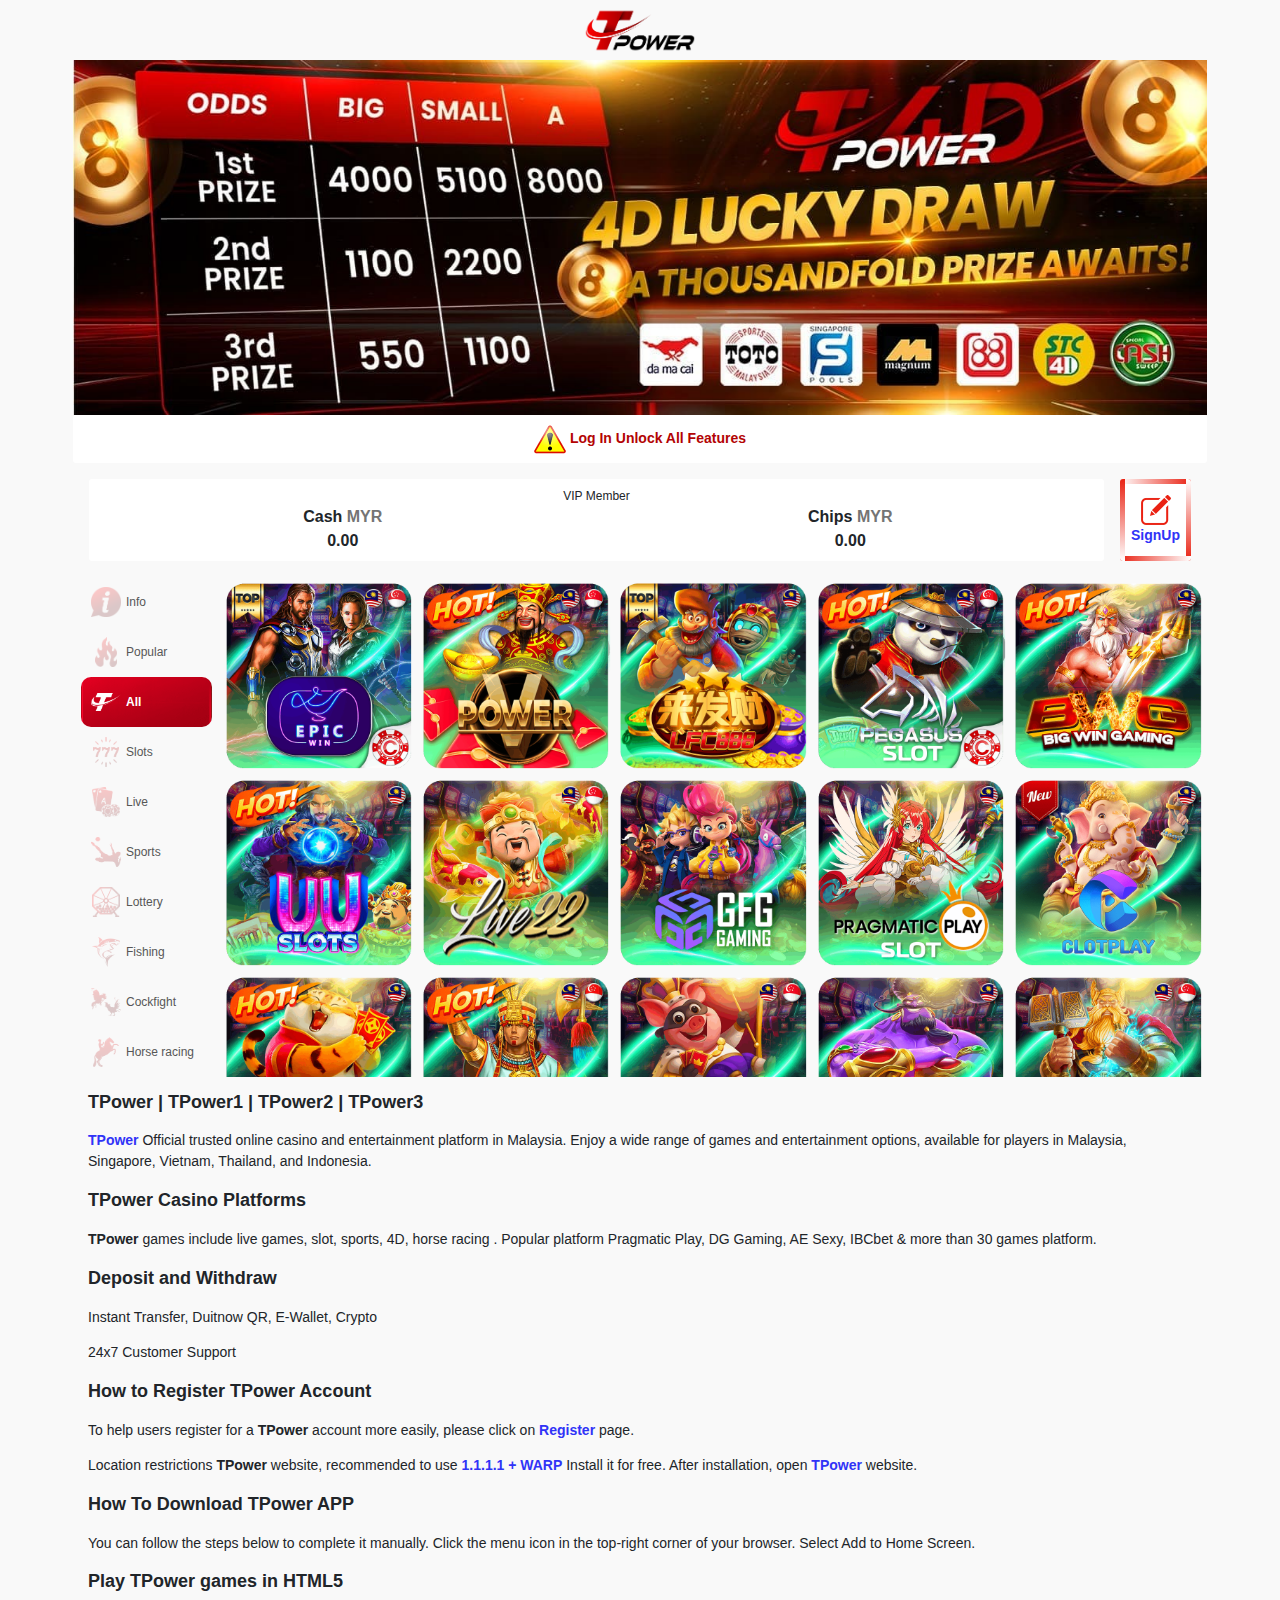
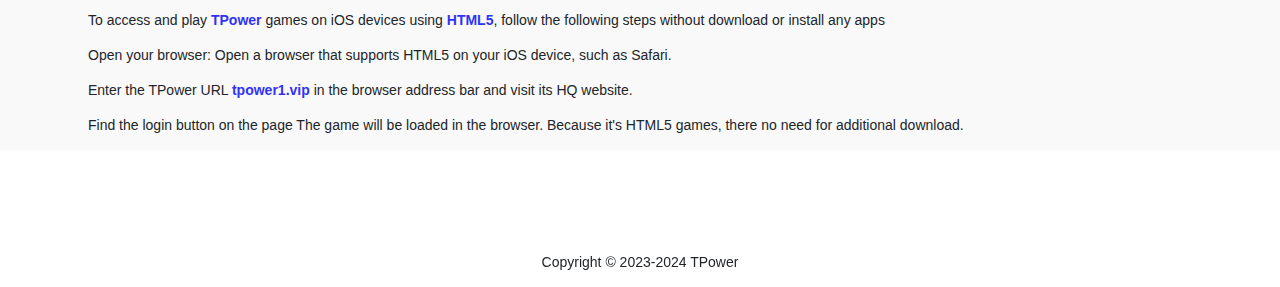
==== commit c802264f: "Update index.html" ====
--- a/index.html
+++ b/index.html
@@ -6,7 +6,7 @@
       <meta name="author" content="TPower" />
       <meta name="title" content="TPower Official" />
       <title>TPower Official</title>
-      <meta name="description" content="TPower|TPower1|TPower2|TPower3 trusted malaysia online gambling site customer support available 24x7 Instant Transfer & Fast Withdrawal. Join Now!" />
+      <meta name="description" content="TPower | TPower1 | TPower2 | TPower3 trusted malaysia online gambling site customer support available 24x7 Instant Transfer & Fast Withdrawal. Join Now!" />
       <meta name="keywords" content="tpower, tpower1, tpower2, tpower3, tpower login, tpower register, tpower signup, tpower malaysia, tpower singapore, tpower thailand, tpower indonesia, tpower vietnam" />
       <meta property="og:site_name" content="TPower Official" />
       <meta property="og:title" content="TPower Official" />
@@ -627,7 +627,7 @@
                      <p>24x7 Customer Support</p>
                      <h2>How to Register TPower Account</h2>
                      <p>To help users register for a <b>TPower</b> account more easily, please click on <a href="https://www.tpower3.com/Signup/UA0RZ4BJK" rel="nofollow" target="_blank"><b>Register</b></a> page. </p>
-                     <p>Countries not accepted by <b>TPower</b>, can access worldwide navigate <a href="https://cryptobet2u.com/" target="_blank"><b>Cryptobet2U</b></a> page.
+                      
                      <p>Location restrictions <b>TPower</b> website, recommended to use <a href="https://one.one.one.one/" target="_blank" rel="nofollow noreferrer noopener"><b>1.1.1.1 + WARP</b></a>
                         Install it for free. After installation, open <a href="https://www.tpower3.com/Signup/UA0RZ4BJK" rel="nofollow" target="_blank"><b>TPower</b></a> website.
                      </p>
